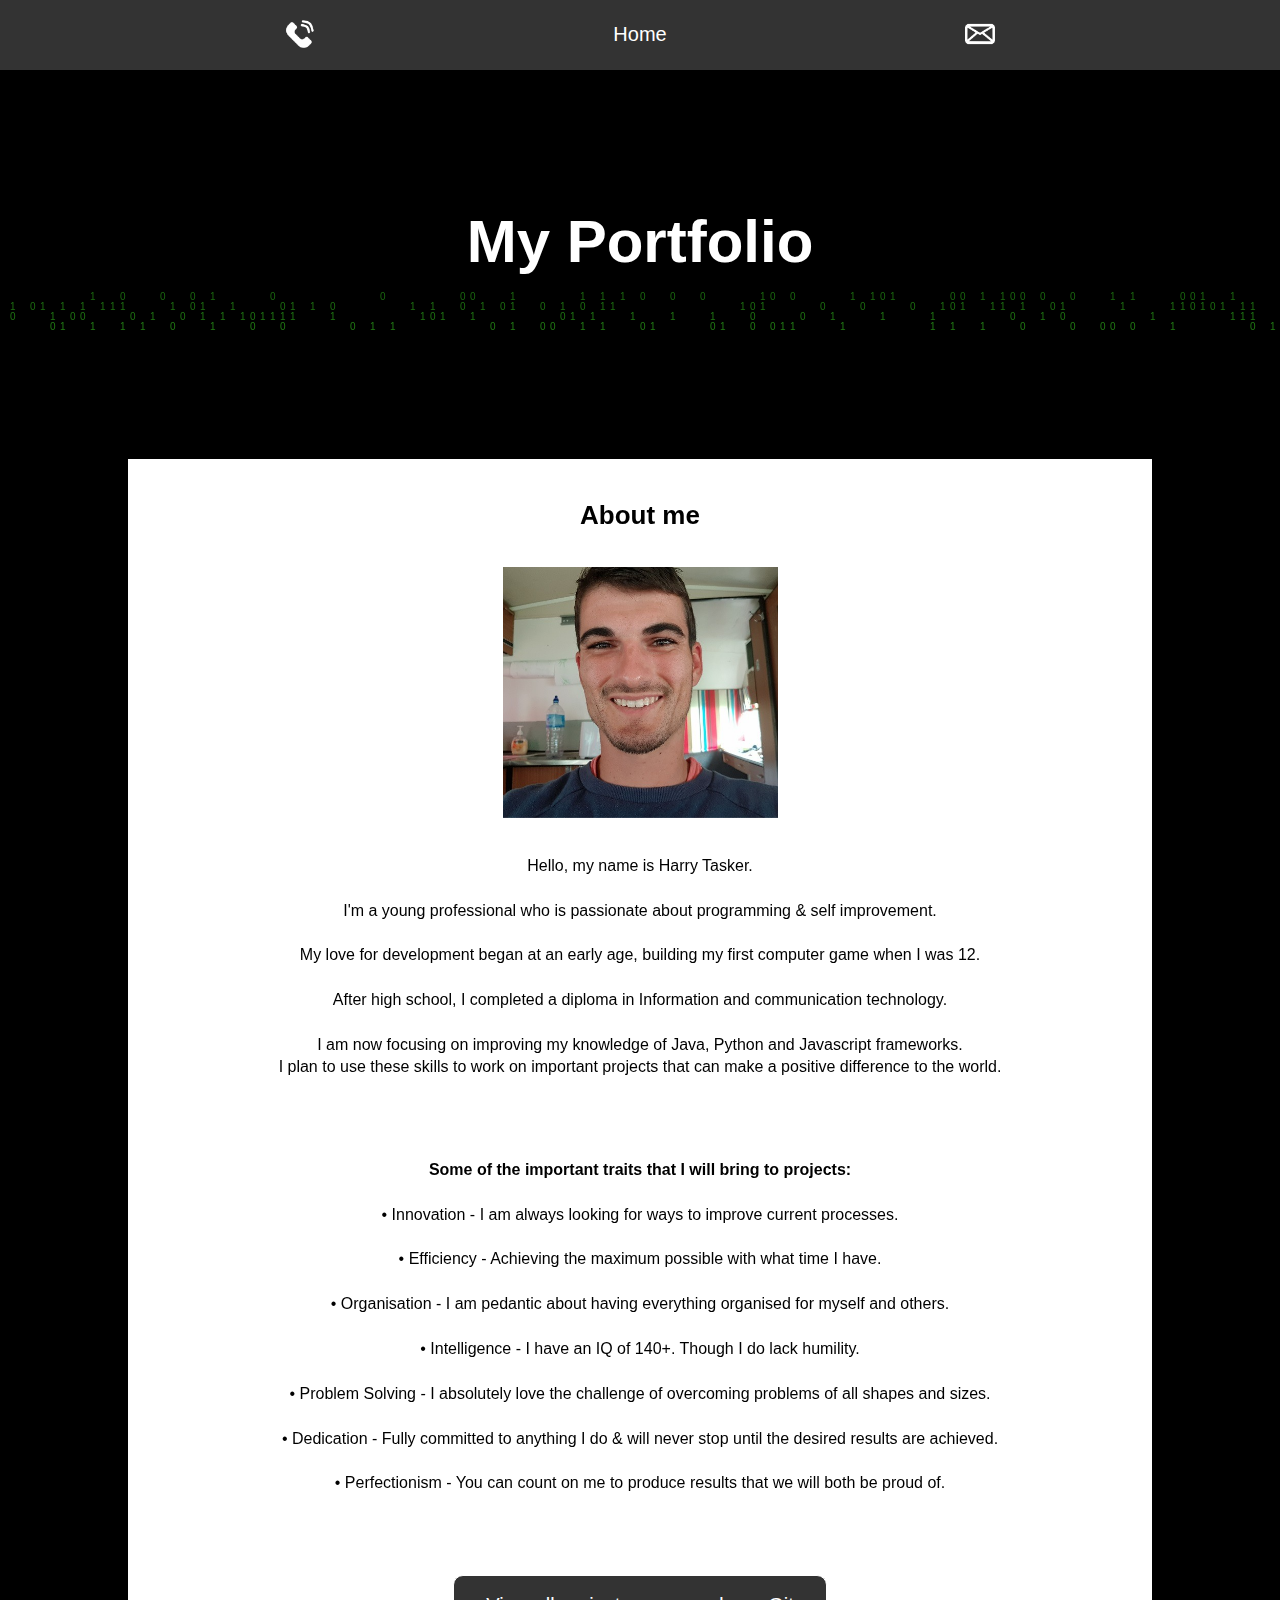
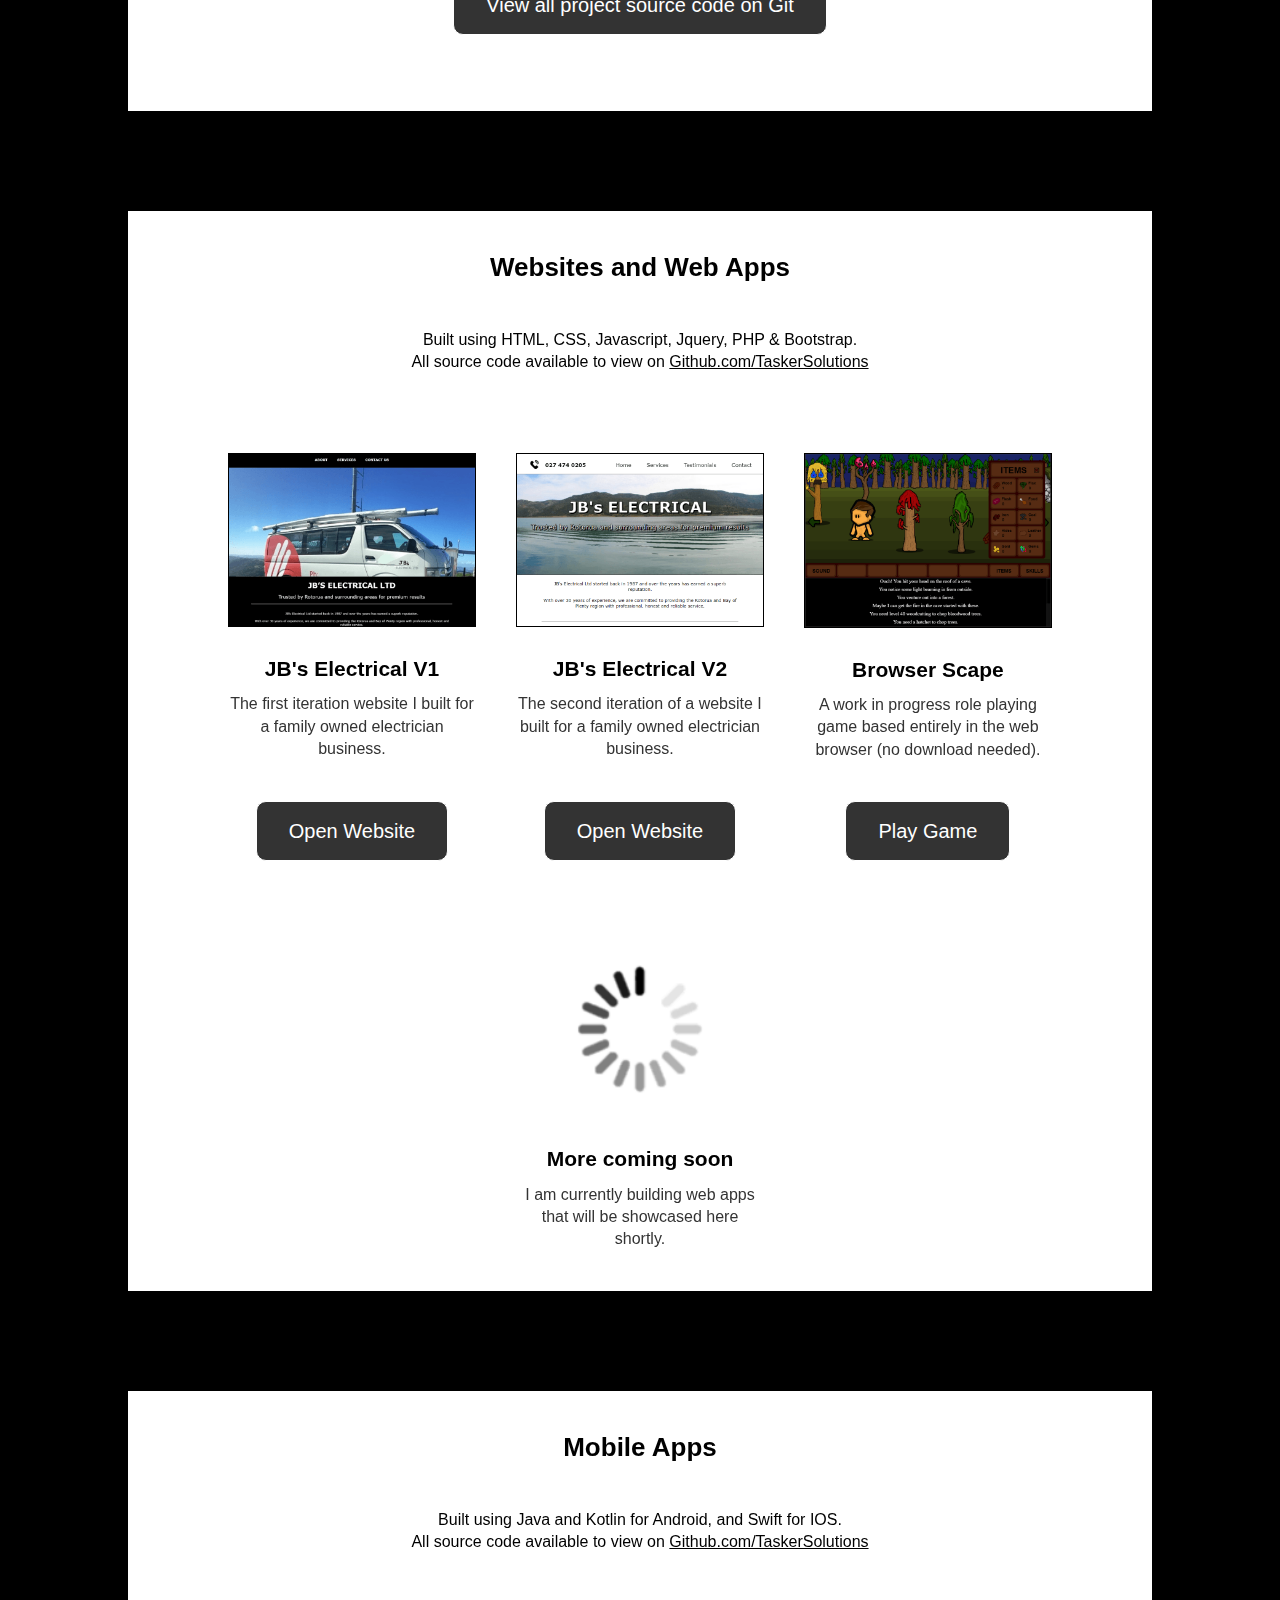
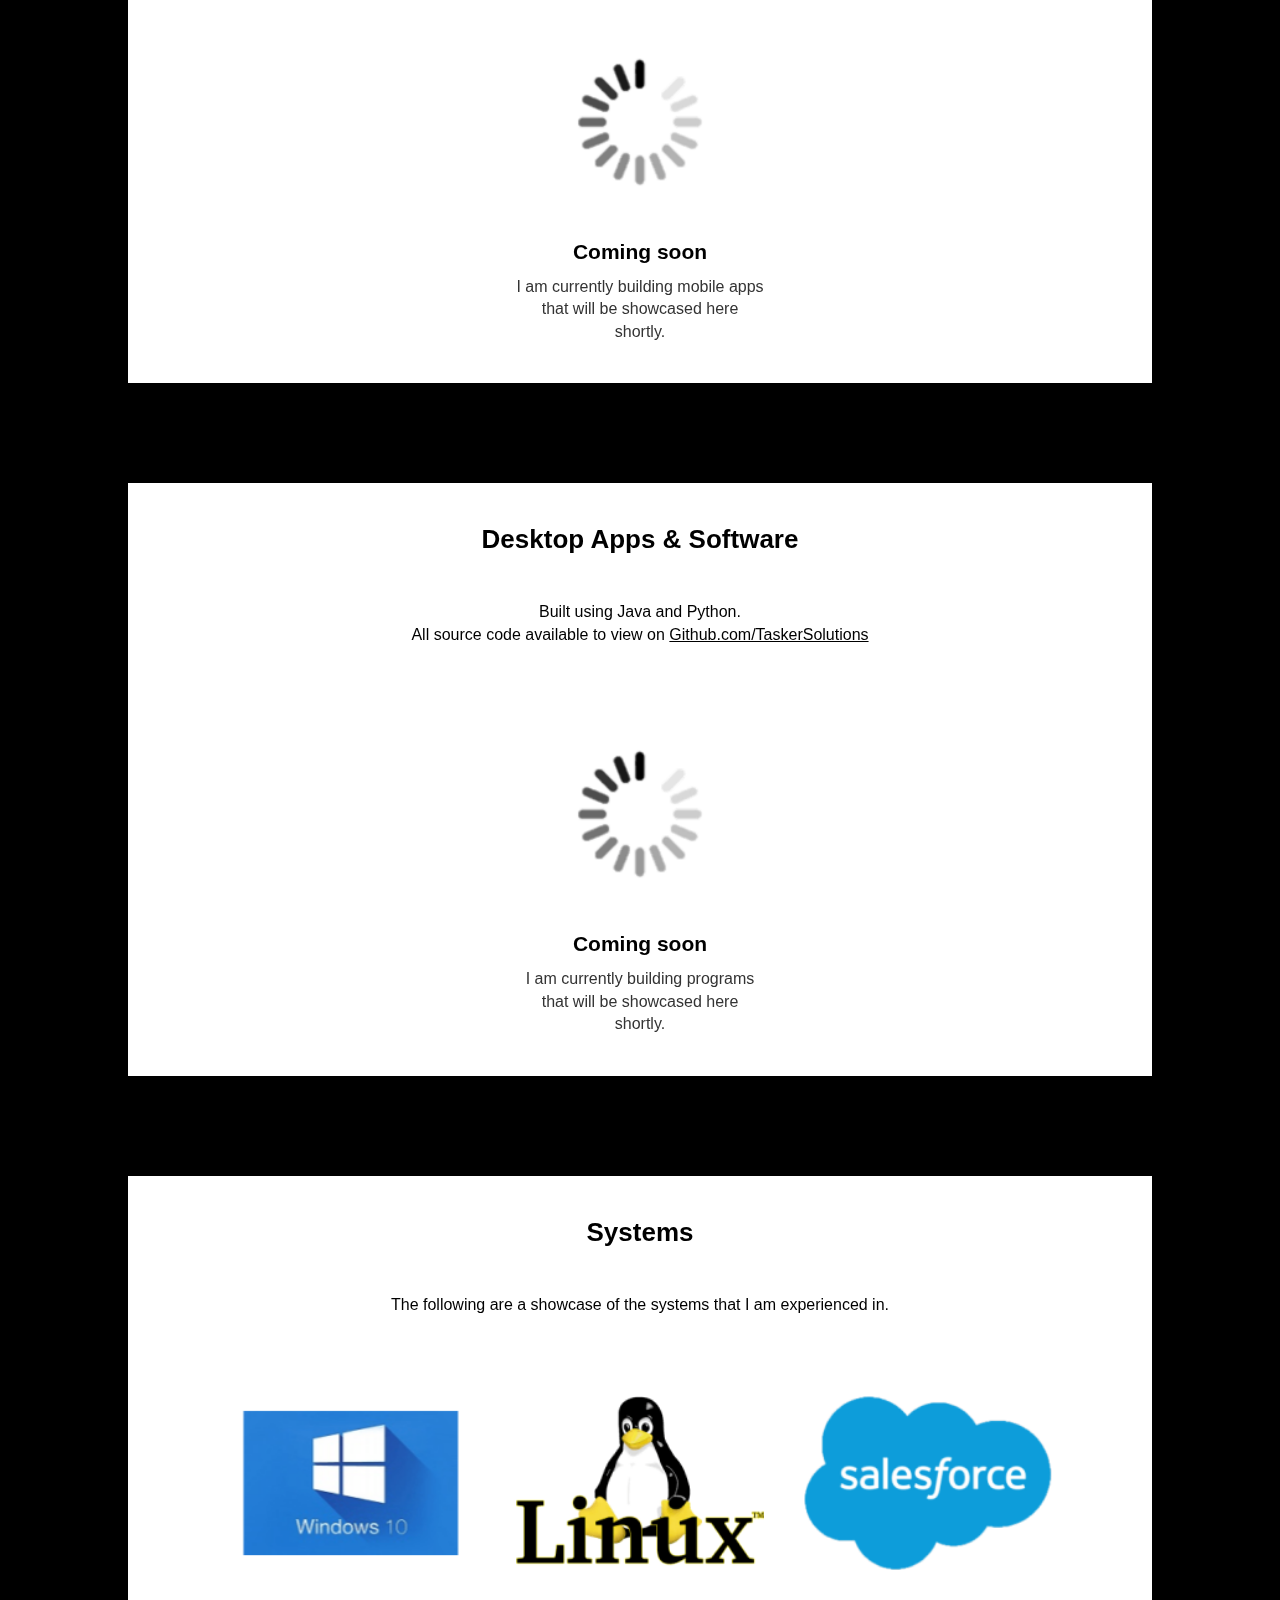
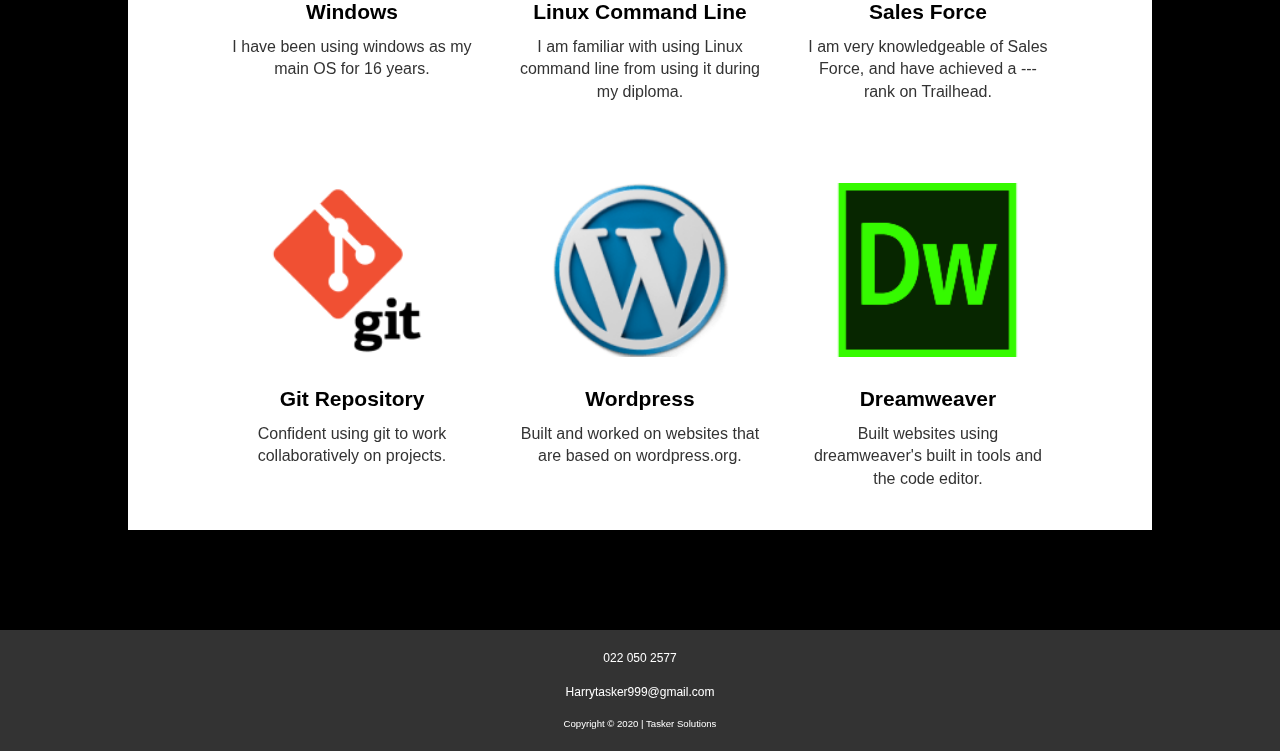
==== portfolio.html @ c7f79f0d "icon changes 2" ====
<!DOCTYPE html>
<html lang="en-US">

<head>

	<meta http-equiv="X-UA-Compatible" content="IE=edge"> <!-- Tell IE to use the most current layout engine-->
	<meta charset="UTF-8">
	<meta name="viewport" content="width=device-width, initial-scale=1.0"> <!-- Responsive site doesn't get zoomed out by mobile phone's browser.-->
	<meta name="description" content="Tasker Solutions Webite Design">
	<meta name="keywords" content="html css javascript website web design development"> <!-- for SEO -->
	<meta name="author" content="Harry Tasker">
	<!-- Following is facebook sharing crieria. Description helps click through rate and conversions -->
	<meta property="og:image" content="media/me3.jpg" /> <!-- image displayed in FB links -->
	<meta property="og:type" content="website" />
	<meta property="og:url" content="http://taskersolutions.co.nz/portfolio.html" />
	<meta property="og:description" content="Professional website development, Apps & Software for your business needs." />
	
	<title>Tasker Solutions</title>
	
	<!-- Load htmlshiv and Respond.js for old IE versions so we can use
     HTML5 elements and media queries -->
	<!--[if lt IE 9]>
	<script src="//cdnjs.cloudflare.com/ajax/libs/html5shiv/3.7.2/html5shiv.min.js"></script>
	<script src="//cdnjs.cloudflare.com/ajax/libs/respond.js/1.4.2/respond.min.js"></script>
	<![endif]-->
	
	<link rel="dns-prefetch" href="//fonts.googleapis.com"> <!-- load google fonts -->
	<link rel="shortcut icon" type="image/jpg" href="media/logo.jpg"> <!-- favicon -->
	
	<link rel="stylesheet" href="css/style.css">
	<link rel="stylesheet" href="css/headerfooter.css">
	<link rel="stylesheet" href="css/effects.css">
	<link rel="stylesheet" href="css/breakpoints.css">
	<link rel="stylesheet" href="css/mediaqueries.css">
	<link rel="stylesheet" href="css/universal.css">	
	
</head>

<body>
	
	<header class="nav-down">
		<div class="header-background">
			<a href="tel:+64220502577" class="header-contact-btn">
				<div class="header-img-container">
					<img src="media/white_call_icon.png">
				</div>
				<div class="tooltiptext">Call me</div>
			</a>
			<a href="index.html" class="header-contact-btn">
				<div class="">Home</div>
				<div class="tooltiptext">Back home</div>
			</a>
			<a href="mailto:harrytasker999@gmail.com" class="header-contact-btn">
				<div class="header-img-container">
					<img src="media/white_email_icon.png">
				</div>
				<div class="tooltiptext">Email me</div>
			</a>
		</div>
	</header>

	<main class="overflow-hidden">

		<canvas id="c"></canvas>
	
		<div class="title-block">
			<h1 class="ready reveal-in">My Portfolio</h1>		
		</div>
		
		
			<div class="content-container">

				<br>
				<div class="heading bold">About me</div>
				<div class="img-container">
					<img class="img-me" src="media/me3.jpg">
				</div>
				<p class="blurb">Hello, my name is Harry Tasker. 
					<br><br>I'm a young professional who is passionate about programming & self improvement.
					<br><br>My love for development began at an early age, building my first computer game when I was 12.
					<br><br>After high school, I completed a diploma in Information and communication technology.
					<br><br>I am now focusing on improving my knowledge of Java, Python and Javascript frameworks.
					<br>I plan to use these skills to work on important projects that can make a positive difference to the world.
				</p>
				<p class="blurb">
					<span class="bold">Some of the important traits that I will bring to projects:</span>
					<br><br> &bull;	Innovation - I am always looking for ways to improve current processes.
					<br><br> &bull;	Efficiency - Achieving the maximum possible with what time I have.
					<br><br> &bull;	Organisation - I am pedantic about having everything organised for myself and others.
					<br><br> &bull;	Intelligence - I have an IQ of 140+.  Though I do lack humility.
					<br><br> &bull;	Problem Solving - I absolutely love the challenge of overcoming problems of all shapes and sizes.
					<br><br> &bull;	Dedication - Fully committed to anything I do & will never stop until the desired results are achieved.
					<br><br> &bull;	Perfectionism - You can count on me to produce results that we will both be proud of.
				</p>

				<a href="https://github.com/TaskerSolutions" target="blank" class="button margin-20px">View all project source code on Git</a>
				<br><br><br>
			</div>

			<div class="content-container">

				<br>
				<div class="heading bold">Websites and Web Apps</div>
				<p class="blurb">
					Built using HTML, CSS, Javascript, Jquery, PHP & Bootstrap.
					<br>All source code available to view on
					<a href="http://www.github.com/TaskerSolutions" target="blank" class="link-black">Github.com/TaskerSolutions</a>
				</p>
				

				<div class="row">
					<div class="col-33 content padding-20px slide">
						<a href="jbselectrical/jb1/index.html">
							<img class="port-img solid-black-border" src="media/jb1.png">
						</a>
						<h2 class="sub-heading">JB's Electrical V1</h2>
						<p class="p-block">The first iteration website I built for a family owned electrician business.</p>
						<a href="jbselectrical/jb1/index.html" class="button margin-20px">Open Website</a>
					</div> 
					
					<div class="col-33 content padding-20px slide">
						<a href="jbselectrical/jb2/index.html">
							<img class="port-img solid-black-border" src="media/jb2.png">
						</a>
						<h2 class="sub-heading">JB's Electrical V2</h2>
						<p class="p-block">The second iteration of a website I built for a family owned electrician business.</p>
						<a href="jbselectrical/jb2/index.html" class="button margin-20px">Open Website</a>
					</div>

					<div class="col-33 content padding-20px slide">
						<a href="browserscape/index.html">
							<img class="port-img solid-black-border" src="media/game.png">
						</a>
						<h2 class="sub-heading">Browser Scape</h2>
						<p class="p-block">A work in progress role playing game based entirely in the web browser (no download needed).</p>
						<a href="jb/index.html" class="button margin-20px">Play Game</a>
					</div>
				</div>

				<div class="row">
					<div class="col-center content padding-20px slide">
						<a>
							<img class="port-img rotate-image" src="media/loading.png">
						</a>
						<h2 class="sub-heading">More coming soon</h2>
						<p class="p-block">I am currently building web apps that will be showcased here shortly.</p>
						<!--<a href="jb/index.html" class="button margin-20px">Play Game</a>-->
					</div>
				</div>
				
			</div>

			<div class="content-container">

				<br>
				<div class="heading bold">Mobile Apps</div>
				<p class="blurb">
					Built using Java and Kotlin for Android, and Swift for IOS.
					<br>All source code available to view on
					<a href="http://www.github.com/TaskerSolutions" target="blank" class="link-black">Github.com/TaskerSolutions</a>
				</p>

				<div class="row">
					<div class="col-center content padding-20px slide">
						<a>
							<img class="port-img rotate-image" src="media/loading.png">
						</a>
						<h2 class="sub-heading">Coming soon</h2>
						<p class="p-block">I am currently building mobile apps that will be showcased here shortly.</p>
						<!--<a href="jb/index.html" class="button margin-20px">Play Game</a>-->
					</div>
				</div>
			</div>

			<div class="content-container">

				<br>
				<div class="heading bold">Desktop Apps & Software</div>
				<p class="blurb">
					Built using Java and Python.
					<br>All source code available to view on
					<a href="http://www.github.com/TaskerSolutions" target="blank" class="link-black">Github.com/TaskerSolutions</a>
				</p>

				<div class="row">
					<div class="col-center content padding-20px slide">
						<a>
							<img class="port-img rotate-image" src="media/loading.png">
						</a>
						<h2 class="sub-heading">Coming soon</h2>
						<p class="p-block">I am currently building programs that will be showcased here shortly.</p>
						<!--<a href="jb/index.html" class="button margin-20px">Play Game</a>-->
					</div>
				</div>
			</div>

			<div class="content-container">
				<br>
				<div class="heading bold">Systems</div>
				<p class="blurb">
					The following are a showcase of the systems that I am experienced in.
				</p>

				<div class="row">
					<div class="col-33 content padding-20px slide">
						<a>
							<img class="port-img" src="media/windows10.png">
						</a>
						<h2 class="sub-heading">Windows</h2>
						<p class="p-block">I have been using windows as my main OS for 16 years.</p>
						<!--<a href="jb/index.html" class="button margin-20px">Play Game</a>-->
					</div>

					<div class="col-33 content padding-20px slide">
						<a>
							<img class="port-img" src="media/linux.png">
						</a>
						<h2 class="sub-heading">Linux Command Line</h2>
						<p class="p-block">I am familiar with using Linux command line from using it during my diploma.</p>
						<!--<a href="jb/index.html" class="button margin-20px">Play Game</a>-->
					</div>

					<div class="col-33 content padding-20px slide">
						<a>
							<img class="port-img" src="media/salesforce.png">
						</a>
						<h2 class="sub-heading">Sales Force</h2>
						<p class="p-block">I am very knowledgeable of Sales Force, and have achieved a --- rank on Trailhead.</p>
						<!--<a href="jb/index.html" class="button margin-20px">Play Game</a>-->
					</div>
				</div>
				<div class="row">
					<div class="col-33 content padding-20px slide">
						<a>
							<img class="port-img" src="media/git.png">
						</a>
						<h2 class="sub-heading">Git Repository</h2>
						<p class="p-block">Confident using git to work collaboratively on projects.</p>
						<!--<a href="jb/index.html" class="button margin-20px">Play Game</a>-->
					</div>

					<div class="col-33 content padding-20px slide">
						<a>
							<img class="port-img" src="media/wordpress.png">
						</a>
						<h2 class="sub-heading">Wordpress</h2>
						<p class="p-block">Built and worked on websites that are based on wordpress.org.</p>
						<!--<a href="jb/index.html" class="button margin-20px">Play Game</a>-->
					</div>

					<div class="col-33 content padding-20px slide">
						<a>
							<img class="port-img" src="media/dreamweaver.png">
						</a>
						<h2 class="sub-heading">Dreamweaver</h2>
						<p class="p-block">Built websites using dreamweaver's built in tools and the code editor.</p>
						<!--<a href="jb/index.html" class="button margin-20px">Play Game</a>-->
					</div>
				</div>
			</div>
		
	</main>
	
	<footer>
		<a href="tel:0220502577">022 050 2577</a>
		<br><br>
		<a href="mailto:harrytasker999@gmail.com">Harrytasker999@gmail.com</a>
		<br><br>
		<div class="copyright">Copyright &copy; 2020 | Tasker Solutions</div>
	</footer>
		

	<script src="https://ajax.googleapis.com/ajax/libs/jquery/3.4.1/jquery.min.js"></script>
	<script src="script/script.js"></script>	
	<script src="script/matrix.js"></script>
	<script src="script/header.js"></script>
	<script src="script/scroll.js"></script>
	
</body>

</html>
---- css/style.css ----
* {	margin: 0px; padding: 0px; box-sizing: border-box;} /* so all browsers display same */
html {height: 100%;}
canvas {display: block;	position: fixed; z-index: -5;}
p {font-size: 0.7em;}

body {
	background-color: black; /* Used if the background is unavailable */
	padding-top: 70px;
	height: 100%;
	overflow-y: scroll;
	overflow-x: hidden;
	font-family: Poppins, sans-serif;
	text-align: center;
	font-size: 20px;
	line-height: 1.4;
}

main {
	overflow: hidden;
	position: relative;
	display: block;
	color: #000000;
	min-height: 100%;
}

.title-block {
	position: relative;
	width: 80%;
	color: white;
	margin: auto;
	padding-top: 100px;
	padding-bottom: 100px;
}
.title-block h1 {
	padding: 30px 0px;
	font-size: 2.5em;
}
.title-block h2 {
	padding-bottom: 30px;
	font-size: 1.2em;
}

.content-container {
	width: 85%;
	max-width: 1200px;
	margin: auto;
	background-color: #FFFFFF;
	margin-bottom: 100px;
}

.heading {
	padding: 10px;
	font-size: 1.1em;
	min-height: 70px;
	color: black;
}

.row {
	margin-top: 20px;
}

.sub-heading {
	margin-top: 20px;
	font-size: 0.9em;
}

.img-container {
	max-width: 500px;
	margin: auto;
}

.blurb {
	padding: 20px;
	margin-bottom: 40px;
}


.img-block {
	max-width: 55%;
	margin: 10px;
	transition: transform .2s;
}

.p-block {
	margin-top: 10px;
	margin-bottom: 20px;
	color: #333333;
}

.img-me {
	max-width: 55%;
	margin: 10px;
	transition: transform .2s;
}

.button {
	background-color: #000000;
 	border: solid 1px;
  	color: white;
 	padding: 15px 32px;
 	text-align: center;
  	text-decoration: none;
 	display: inline-block;
	border-radius: 10px;
	font-size: 0.8em;
	opacity: 0.8;
	transition: 0.3s;
}

.content {
	padding: 40px 30px 00px 30px;
}

.port-img {
    padding: 0px;
    transition: transform .2s; /* Animation */
    margin: 0 auto;
}

a {
	color: white;
	text-decoration: none;
}

.link-black {
	color: black;
	text-decoration: underline;
}
---- css/headerfooter.css ----
header {
	width: 100vw;
	z-index: 10;
	position: fixed;
	top: 0;
	transition: top 0.2s ease-in-out;
}

.nav-up {
	top: -60px;
}

.header-background {
	width: 100%;
	background-color: #333333;
	display: flex;
	justify-content: space-evenly;
}

.header-contact-btn {
    min-width: 80px;
	min-height: 70px;
	display: inline-block;
	position: relative;
	padding-top: 20px;
	transition: 0.3s;
}

.header-img-container {
	width: 30px;
	margin: auto;
}

/* Tooltip text */
.header-contact-btn .tooltiptext {
	visibility: hidden;
	background-color: #524c4c;
	color: #fff;
	text-align: center;
	font-size: 0.8em;
	padding: 5px;
	border-radius: 6px;
	position: absolute;
	z-index: 10;

	min-width: 80px;
	top: 80%;
	left: 50%;
	margin-left: -40px; /* Use half of the width, to center the tooltip */

	opacity: 0;
	transition: opacity 1s;
  }
  
  /* Show the tooltip text when you mouse over the tooltip container */
  .header-contact-btn:hover .tooltiptext {
	visibility: visible;
	opacity: 1;
  }

  .header-contact-btn .tooltiptext::after {
	content: " ";
	position: absolute;
	bottom: 100%;  /* At the top of the tooltip */
	left: 50%;
	margin-left: -5px;
	border-width: 5px;
	border-style: solid;
	border-color: transparent transparent #524c4c transparent;
  }
  






footer {
	width: 100vw;
    justify-content: space-around;
	background-color: #333333;
	z-index: 10;
	position: relative;
    font-size: 0.6em;
    color: white;
    padding:20px;
    overflow: hidden;
}

.copyright {
    font-size: 0.8em;
}
---- css/effects.css ----
.ready {
  opacity:0;
  transform: translateY(50px);
}

.active {
  opacity:1;
  transform: translateY(0px);
}

.reveal-in {
  -webkit-transition: all 600ms ease-in-out;
  -moz-transition: all 600ms ease-in-out;
  -ms-transition: all 600ms ease-in-out;
  -o-transition: all 600ms ease-in-out;
  transition: all 600ms ease-in-out;
}

.port-img:hover {
  transform: scale(1.2);
  z-index: 15;
}

.img-block:hover {
  transform: scale(1.3);
  z-index: 15;
}

.img-me:hover {
  transform: scale(1.1);
  z-index: 15;
}

.button:hover {
  opacity: 1;
  transform: scale(1.2);
}

.header-contact-btn:hover {
  opacity: 1;
  transform: scale(1.3);
}



.come-in {
  transform: translateY(100px);
  animation: come-in 2s ease forwards;
}

.come-in:nth-child(3n - 2) {
  animation-duration: 1s;
}

.come-in:nth-child(3n - 1) {
  animation-duration: 1.5s;
}

.already-visible {
  transform: translateY(0);
  animation: none;
}

@keyframes come-in {
  to {transform: translateY(0);}
}

/* image rotation */

.rotate-image {
  animation: rotation 5s linear infinite;
}

@keyframes rotation {
  from {
    transform: rotate(0deg);
  }
  to {
    transform: rotate(359deg);
  }
}
---- css/breakpoints.css ----
.row::after {/*following is creating breakpoint for displaying on desktop*/
  content: "";
  clear: both;
  display: table;
}

[class*="col-"] { /* For mobile phones: */
  width: 100%;
  margin: auto;
}
---- css/mediaqueries.css ----
/* original values are designed for small mobile phones */

/* --------------- 480px (bigger than portrait phone) --------------- */
@media only screen and (min-width: 480px) and (orientation: portrait) {
}

/* --------------- 820px (bigger than landscape phone) --------------- */
@media only screen and (min-width: 820px) and (orientation: landscape) {
}

/* --------------- 768px (Tablets) --------------- */
@media only screen and (min-width: 768px) {
	.content-container {
		width: 80%;
		padding: 0px 80px 0px 80px;
	}

	.title-block h1 {font-size: 2.8em;} /* original 2.5em */
	.title-block h2 {font-size: 1.4em;} /* original 1.2em */
	.heading {font-size: 1.2em;} /* original 1.1em */
	.sub-heading {font-size: 1em;} /* original 0.9em */
	p {font-size: 0.8em;} /* original 0.7em */
}




/* --------------- 992px (laptops) --------------- */
@media only screen and (min-width: 992px) {
    .col-33 {width: 33.33%;	float: left;}
	.col-66 {width: 66.66%;	float: left;}
	.col-center {width: 33.33%; float: center;}
	.img-block {max-width: 90%;}

	.title-block h1 {font-size: 3em;} /* original 2.5em */
	.title-block h2 {font-size: 1.5em;} /* original 1.2em */
	.heading {font-size: 1.3em;} /* original 1.1em */
	.sub-heading {font-size: 1.05em;} /* original 0.9em */
	p {font-size: 0.8em;} /* original 0.7em */
	.button {font-size: 1em;} /* original 0.8em */

	.img-block {padding: 0px 30px;}
}

@media only screen and (min-width: 992px)  and (orientation: landscape) {
	.fixedbg {height: 70vh;}
	.content-container {margin-top: 5vh;}
}

@media only screen and (min-width: 992px)  and (orientation: portrait) {
	.fixedbg {height: 50vh;}
	.content-container {margin-top: 0vh;}
}





/* --------------- 1312px (large desktops) --------------- */
@media only screen and (min-width: 1312px) {
	.title-block h1 {font-size: 3.2em;} /* original 2.5em */
	.title-block h2 {font-size: 1.6em;} /* original 1.2em */
	.heading {font-size: 1.4em;} /* original 1.1em */
	.sub-heading {font-size: 1.1em;} /* original 0.9em */
	p {font-size: 0.9em;} /* original 0.7em */
}

@media only screen and (min-width: 1312px) and (orientation: landscape) {
	.fixedbg {height: 75vh;}
	.content-container {margin-top: 5vh;}
}

@media only screen and (min-width: 1312px) and (orientation: portrait) {
	.fixedbg {height: 50vh;}
	.content-container {margin-top: 0vh;}
}
---- css/universal.css ----
* {
    margin: 0px;
    padding: 0px;/* so all browsers display same */
    box-sizing: border-box;
} 

html {height: 100%;}

.overflow-hidden {overflow: hidden;}

.inline-block {display: inline-block;}

img {
    width: 100%;
    height: auto;
}

/* border */
.solid-black-border {
	border-style: solid;
	border-color: black;
	border-width: 1px;
}
.dotted-grey-bottom-border {
	border-style: dotted;
	border-color: grey;
	border-width: 0px 0px 1px 0px;
}

/* Background color */
.background-white {background-color: white;}
.background-black {background-color: black;}
.background-blue {background-color: blue;}
.background-grey {background-color: grey;}
.background-dark-grey {background-color:#333333;}
.background-darker-grey {background-color: #222020;}

/* Float */
.float-left {float: left;}
.float-right {float: right;}

/* Width */
.width-100px {width: 100px;}
.width-200px {width: 200px;}
.width-300px {width: 300px;}
.width-400px {width: 400px;}
.width-500px {width: 500px;}
.width-600px {width: 600px;}
.width-700px {width: 700px;}
.width-800px {width: 800px;}
.width-900px {width: 900px;}
.width-1000px {width: 1000px;}

/* Width divisions */
.width-quarter {width: 25%;}
.width-third {width: 33%;}
.width-half {width: 50%;}
.width-two-thirds {width: 66%;}
.width-three-quarters {width: 75%;}
.width-full {width: 100%;}

/* Max Width */
.max-width-100px {max-width: 100px;}
.max-width-200px {max-width: 200px;}
.max-width-300px {max-width: 300px;}
.max-width-400px {max-width: 400px;}
.max-width-500px {max-width: 500px;}
.max-width-600px {max-width: 600px;}
.max-width-700px {max-width: 700px;}
.max-width-800px {max-width: 800px;}
.max-width-900px {max-width: 900px;}
.max-width-1000px {max-width: 1000px;}

/* Flex Box */
.flex-container-start {
    display: flex;
    flex-wrap: wrap;
    flex-direction: row; /*  */
    justify-content: start; /* horizontal positioning of content */
    align-items: center; /* vertical positioning of content */
}

.flex-container-center {
    display: flex;
    flex-wrap: wrap;
    flex-direction: row; /*  */
    justify-content: center; /* horizontal positioning of content */
    align-items: center; /* vertical positioning of content */
}

/* Font Weight */
.bold {font-weight: bold;}

/* Font Size */
.font-size-1px {font-size: 1px;}
.font-size-2px {font-size: 2px;}
.font-size-3px {font-size: 3px;}
.font-size-4px {font-size: 4px;}
.font-size-5px {font-size: 5px;}
.font-size-6px {font-size: 6px;}
.font-size-7px {font-size: 7px;}
.font-size-8px {font-size: 8px;}
.font-size-9px {font-size: 9px;}
.font-size-10px {font-size: 10px;}
.font-size-11px {font-size: 11px;}
.font-size-12px {font-size: 12px;}
.font-size-13px {font-size: 13px;}
.font-size-14px {font-size: 14px;}
.font-size-15px {font-size: 15px;}
.font-size-16px {font-size: 16px;}
.font-size-17px {font-size: 17px;}
.font-size-18px {font-size: 18px;}
.font-size-19px {font-size: 19px;}
.font-size-20px {font-size: 20px;}
.font-size-21px {font-size: 21px;}
.font-size-22px {font-size: 22px;}
.font-size-23px {font-size: 23px;}
.font-size-24px {font-size: 24px;}
.font-size-25px {font-size: 25px;}
.font-size-26px {font-size: 26px;}
.font-size-27px {font-size: 27px;}
.font-size-28px {font-size: 28px;}
.font-size-29px {font-size: 29px;}
.font-size-30px {font-size: 30px;}
.font-size-31px {font-size: 31px;}
.font-size-32px {font-size: 32px;}
.font-size-33px {font-size: 33px;}
.font-size-34px {font-size: 34px;}
.font-size-35px {font-size: 35px;}
.font-size-36px {font-size: 36px;}
.font-size-37px {font-size: 37px;}
.font-size-38px {font-size: 38px;}
.font-size-39px {font-size: 39px;}
.font-size-40px {font-size: 40px;}
.font-size-41px {font-size: 41px;}
.font-size-42px {font-size: 42px;}
.font-size-43px {font-size: 43px;}
.font-size-44px {font-size: 44px;}
.font-size-45px {font-size: 45px;}
.font-size-46px {font-size: 46px;}
.font-size-47px {font-size: 47px;}
.font-size-48px {font-size: 48px;}
.font-size-49px {font-size: 49px;}
.font-size-50px {font-size: 50px;}



/* Padding */
.padding-5px {padding: 5px;}
.padding-10px {padding: 10px;}
.padding-20px {padding: 20px;}
.padding-30px {padding: 30px;}
.padding-40px {padding: 40px;}
.padding-50px {padding: 50px;}
.padding-60px {padding: 60px;}
.padding-70px {padding: 70px;}
.padding-80px {padding: 80px;}
.padding-90px {padding: 90px;}
.padding-100px {padding: 100px;}
.padding-110px {padding: 110px;}
.padding-120px {padding: 120px;}
.padding-130px {padding: 130px;}
.padding-140px {padding: 140px;}
.padding-150px {padding: 150px;}
.padding-160px {padding: 160px;}
.padding-170px {padding: 170px;}
.padding-180px {padding: 180px;}
.padding-190px {padding: 190px;}
.padding-200px {padding: 100px;}
.padding-210px {padding: 210px;}
.padding-220px {padding: 220px;}
.padding-230px {padding: 230px;}
.padding-240px {padding: 240px;}
.padding-250px {padding: 250px;}
.padding-260px {padding: 260px;}
.padding-270px {padding: 270px;}
.padding-280px {padding: 280px;}
.padding-290px {padding: 290px;}
.padding-300px {padding: 300px;}

.padding-left-5px {padding-left: 5px;}
.padding-left-10px {padding-left: 10px;}
.padding-left-20px {padding-left: 20px;}
.padding-left-30px {padding-left: 30px;}
.padding-left-40px {padding-left: 40px;}
.padding-left-50px {padding-left: 50px;}
.padding-left-60px {padding-left: 60px;}
.padding-left-70px {padding-left: 70px;}
.padding-left-80px {padding-left: 80px;}
.padding-left-90px {padding-left: 90px;}
.padding-left-100px {padding-left: 100px;}
.padding-left-110px {padding-left: 110px;}
.padding-left-120px {padding-left: 120px;}
.padding-left-130px {padding-left: 130px;}
.padding-left-140px {padding-left: 140px;}
.padding-left-150px {padding-left: 150px;}
.padding-left-160px {padding-left: 160px;}
.padding-left-170px {padding-left: 170px;}
.padding-left-180px {padding-left: 180px;}
.padding-left-190px {padding-left: 190px;}
.padding-left-200px {padding-left: 100px;}
.padding-left-210px {padding-left: 210px;}
.padding-left-220px {padding-left: 220px;}
.padding-left-230px {padding-left: 230px;}
.padding-left-240px {padding-left: 240px;}
.padding-left-250px {padding-left: 250px;}
.padding-left-260px {padding-left: 260px;}
.padding-left-270px {padding-left: 270px;}
.padding-left-280px {padding-left: 280px;}
.padding-left-290px {padding-left: 290px;}
.padding-left-300px {padding-left: 300px;}

.padding-right-5px {padding-right: 5px;}
.padding-right-10px {padding-right: 10px;}
.padding-right-20px {padding-right: 20px;}
.padding-right-30px {padding-right: 30px;}
.padding-right-40px {padding-right: 40px;}
.padding-right-50px {padding-right: 50px;}
.padding-right-60px {padding-right: 60px;}
.padding-right-70px {padding-right: 70px;}
.padding-right-80px {padding-right: 80px;}
.padding-right-90px {padding-right: 90px;}
.padding-right-100px {padding-right: 100px;}
.padding-right-110px {padding-right: 110px;}
.padding-right-120px {padding-right: 120px;}
.padding-right-130px {padding-right: 130px;}
.padding-right-140px {padding-right: 140px;}
.padding-right-150px {padding-right: 150px;}
.padding-right-160px {padding-right: 160px;}
.padding-right-170px {padding-right: 170px;}
.padding-right-180px {padding-right: 180px;}
.padding-right-190px {padding-right: 190px;}
.padding-right-200px {padding-right: 100px;}
.padding-right-210px {padding-right: 210px;}
.padding-right-220px {padding-right: 220px;}
.padding-right-230px {padding-right: 230px;}
.padding-right-240px {padding-right: 240px;}
.padding-right-250px {padding-right: 250px;}
.padding-right-260px {padding-right: 260px;}
.padding-right-270px {padding-right: 270px;}
.padding-right-280px {padding-right: 280px;}
.padding-right-290px {padding-right: 290px;}
.padding-right-300px {padding-right: 300px;}

.padding-top-5px {padding-top: 5px;}
.padding-top-10px {padding-top: 10px;}
.padding-top-20px {padding-top: 20px;}
.padding-top-30px {padding-top: 30px;}
.padding-top-40px {padding-top: 40px;}
.padding-top-50px {padding-top: 50px;}
.padding-top-60px {padding-top: 60px;}
.padding-top-70px {padding-top: 70px;}
.padding-top-80px {padding-top: 80px;}
.padding-top-90px {padding-top: 90px;}
.padding-top-100px {padding-top: 100px;}
.padding-top-110px {padding-top: 110px;}
.padding-top-120px {padding-top: 120px;}
.padding-top-130px {padding-top: 130px;}
.padding-top-140px {padding-top: 140px;}
.padding-top-150px {padding-top: 150px;}
.padding-top-160px {padding-top: 160px;}
.padding-top-170px {padding-top: 170px;}
.padding-top-180px {padding-top: 180px;}
.padding-top-190px {padding-top: 190px;}
.padding-top-200px {padding-top: 100px;}
.padding-top-210px {padding-top: 210px;}
.padding-top-220px {padding-top: 220px;}
.padding-top-230px {padding-top: 230px;}
.padding-top-240px {padding-top: 240px;}
.padding-top-250px {padding-top: 250px;}
.padding-top-260px {padding-top: 260px;}
.padding-top-270px {padding-top: 270px;}
.padding-top-280px {padding-top: 280px;}
.padding-top-290px {padding-top: 290px;}
.padding-top-300px {padding-top: 300px;}

.padding-bottom-5px {padding-bottom: 5px;}
.padding-bottom-10px {padding-bottom: 10px;}
.padding-bottom-20px {padding-bottom: 20px;}
.padding-bottom-30px {padding-bottom: 30px;}
.padding-bottom-40px {padding-bottom: 40px;}
.padding-bottom-50px {padding-bottom: 50px;}
.padding-bottom-60px {padding-bottom: 60px;}
.padding-bottom-70px {padding-bottom: 70px;}
.padding-bottom-80px {padding-bottom: 80px;}
.padding-bottom-90px {padding-bottom: 90px;}
.padding-bottom-100px {padding-bottom: 100px;}
.padding-bottom-110px {padding-bottom: 110px;}
.padding-bottom-120px {padding-bottom: 120px;}
.padding-bottom-130px {padding-bottom: 130px;}
.padding-bottom-140px {padding-bottom: 140px;}
.padding-bottom-150px {padding-bottom: 150px;}
.padding-bottom-160px {padding-bottom: 160px;}
.padding-bottom-170px {padding-bottom: 170px;}
.padding-bottom-180px {padding-bottom: 180px;}
.padding-bottom-190px {padding-bottom: 190px;}
.padding-bottom-200px {padding-bottom: 100px;}
.padding-bottom-210px {padding-bottom: 210px;}
.padding-bottom-220px {padding-bottom: 220px;}
.padding-bottom-230px {padding-bottom: 230px;}
.padding-bottom-240px {padding-bottom: 240px;}
.padding-bottom-250px {padding-bottom: 250px;}
.padding-bottom-260px {padding-bottom: 260px;}
.padding-bottom-270px {padding-bottom: 270px;}
.padding-bottom-280px {padding-bottom: 280px;}
.padding-bottom-290px {padding-bottom: 290px;}
.padding-bottom-300px {padding-bottom: 300px;}


/* Margins */

.margin-auto {margin: auto;}

.margin-5px {margin: 5px;}
.margin-10px {margin: 10px;}
.margin-20px {margin: 20px;}
.margin-30px {margin: 30px;}
.margin-40px {margin: 40px;}
.margin-50px {margin: 50px;}
.margin-60px {margin: 60px;}
.margin-70px {margin: 70px;}
.margin-80px {margin: 80px;}
.margin-90px {margin: 90px;}
.margin-100px {margin: 100px;}
.margin-110px {margin: 110px;}
.margin-120px {margin: 120px;}
.margin-130px {margin: 130px;}
.margin-140px {margin: 140px;}
.margin-150px {margin: 150px;}
.margin-160px {margin: 160px;}
.margin-170px {margin: 170px;}
.margin-180px {margin: 180px;}
.margin-190px {margin: 190px;}
.margin-200px {margin: 100px;}
.margin-210px {margin: 210px;}
.margin-220px {margin: 220px;}
.margin-230px {margin: 230px;}
.margin-240px {margin: 240px;}
.margin-250px {margin: 250px;}
.margin-260px {margin: 260px;}
.margin-270px {margin: 270px;}
.margin-280px {margin: 280px;}
.margin-290px {margin: 290px;}
.margin-300px {margin: 300px;}

.margin-left-5px {margin-left: 5px;}
.margin-left-10px {margin-left: 10px;}
.margin-left-20px {margin-left: 20px;}
.margin-left-30px {margin-left: 30px;}
.margin-left-40px {margin-left: 40px;}
.margin-left-50px {margin-left: 50px;}
.margin-left-60px {margin-left: 60px;}
.margin-left-70px {margin-left: 70px;}
.margin-left-80px {margin-left: 80px;}
.margin-left-90px {margin-left: 90px;}
.margin-left-100px {margin-left: 100px;}
.margin-left-110px {margin-left: 110px;}
.margin-left-120px {margin-left: 120px;}
.margin-left-130px {margin-left: 130px;}
.margin-left-140px {margin-left: 140px;}
.margin-left-150px {margin-left: 150px;}
.margin-left-160px {margin-left: 160px;}
.margin-left-170px {margin-left: 170px;}
.margin-left-180px {margin-left: 180px;}
.margin-left-190px {margin-left: 190px;}
.margin-left-200px {margin-left: 100px;}
.margin-left-210px {margin-left: 210px;}
.margin-left-220px {margin-left: 220px;}
.margin-left-230px {margin-left: 230px;}
.margin-left-240px {margin-left: 240px;}
.margin-left-250px {margin-left: 250px;}
.margin-left-260px {margin-left: 260px;}
.margin-left-270px {margin-left: 270px;}
.margin-left-280px {margin-left: 280px;}
.margin-left-290px {margin-left: 290px;}
.margin-left-300px {margin-left: 300px;}

.margin-right-5px {margin-right: 5px;}
.margin-right-10px {margin-right: 10px;}
.margin-right-20px {margin-right: 20px;}
.margin-right-30px {margin-right: 30px;}
.margin-right-40px {margin-right: 40px;}
.margin-right-50px {margin-right: 50px;}
.margin-right-60px {margin-right: 60px;}
.margin-right-70px {margin-right: 70px;}
.margin-right-80px {margin-right: 80px;}
.margin-right-90px {margin-right: 90px;}
.margin-right-100px {margin-right: 100px;}
.margin-right-110px {margin-right: 110px;}
.margin-right-120px {margin-right: 120px;}
.margin-right-130px {margin-right: 130px;}
.margin-right-140px {margin-right: 140px;}
.margin-right-150px {margin-right: 150px;}
.margin-right-160px {margin-right: 160px;}
.margin-right-170px {margin-right: 170px;}
.margin-right-180px {margin-right: 180px;}
.margin-right-190px {margin-right: 190px;}
.margin-right-200px {margin-right: 100px;}
.margin-right-210px {margin-right: 210px;}
.margin-right-220px {margin-right: 220px;}
.margin-right-230px {margin-right: 230px;}
.margin-right-240px {margin-right: 240px;}
.margin-right-250px {margin-right: 250px;}
.margin-right-260px {margin-right: 260px;}
.margin-right-270px {margin-right: 270px;}
.margin-right-280px {margin-right: 280px;}
.margin-right-290px {margin-right: 290px;}
.margin-right-300px {margin-right: 300px;}

.margin-top-5px {margin-top: 5px;}
.margin-top-10px {margin-top: 10px;}
.margin-top-20px {margin-top: 20px;}
.margin-top-30px {margin-top: 30px;}
.margin-top-40px {margin-top: 40px;}
.margin-top-50px {margin-top: 50px;}
.margin-top-60px {margin-top: 60px;}
.margin-top-70px {margin-top: 70px;}
.margin-top-80px {margin-top: 80px;}
.margin-top-90px {margin-top: 90px;}
.margin-top-100px {margin-top: 100px;}
.margin-top-110px {margin-top: 110px;}
.margin-top-120px {margin-top: 120px;}
.margin-top-130px {margin-top: 130px;}
.margin-top-140px {margin-top: 140px;}
.margin-top-150px {margin-top: 150px;}
.margin-top-160px {margin-top: 160px;}
.margin-top-170px {margin-top: 170px;}
.margin-top-180px {margin-top: 180px;}
.margin-top-190px {margin-top: 190px;}
.margin-top-200px {margin-top: 100px;}
.margin-top-210px {margin-top: 210px;}
.margin-top-220px {margin-top: 220px;}
.margin-top-230px {margin-top: 230px;}
.margin-top-240px {margin-top: 240px;}
.margin-top-250px {margin-top: 250px;}
.margin-top-260px {margin-top: 260px;}
.margin-top-270px {margin-top: 270px;}
.margin-top-280px {margin-top: 280px;}
.margin-top-290px {margin-top: 290px;}
.margin-top-300px {margin-top: 300px;}

.margin-bottom-5px {margin-bottom: 5px;}
.margin-bottom-10px {margin-bottom: 10px;}
.margin-bottom-20px {margin-bottom: 20px;}
.margin-bottom-30px {margin-bottom: 30px;}
.margin-bottom-40px {margin-bottom: 40px;}
.margin-bottom-50px {margin-bottom: 50px;}
.margin-bottom-60px {margin-bottom: 60px;}
.margin-bottom-70px {margin-bottom: 70px;}
.margin-bottom-80px {margin-bottom: 80px;}
.margin-bottom-90px {margin-bottom: 90px;}
.margin-bottom-100px {margin-bottom: 100px;}
.margin-bottom-110px {margin-bottom: 110px;}
.margin-bottom-120px {margin-bottom: 120px;}
.margin-bottom-130px {margin-bottom: 130px;}
.margin-bottom-140px {margin-bottom: 140px;}
.margin-bottom-150px {margin-bottom: 150px;}
.margin-bottom-160px {margin-bottom: 160px;}
.margin-bottom-170px {margin-bottom: 170px;}
.margin-bottom-180px {margin-bottom: 180px;}
.margin-bottom-190px {margin-bottom: 190px;}
.margin-bottom-200px {margin-bottom: 100px;}
.margin-bottom-210px {margin-bottom: 210px;}
.margin-bottom-220px {margin-bottom: 220px;}
.margin-bottom-230px {margin-bottom: 230px;}
.margin-bottom-240px {margin-bottom: 240px;}
.margin-bottom-250px {margin-bottom: 250px;}
.margin-bottom-260px {margin-bottom: 260px;}
.margin-bottom-270px {margin-bottom: 270px;}
.margin-bottom-280px {margin-bottom: 280px;}
.margin-bottom-290px {margin-bottom: 290px;}
.margin-bottom-300px {margin-bottom: 300px;}

/* Background Colours */
.background-white {background-color: #ffffff;}
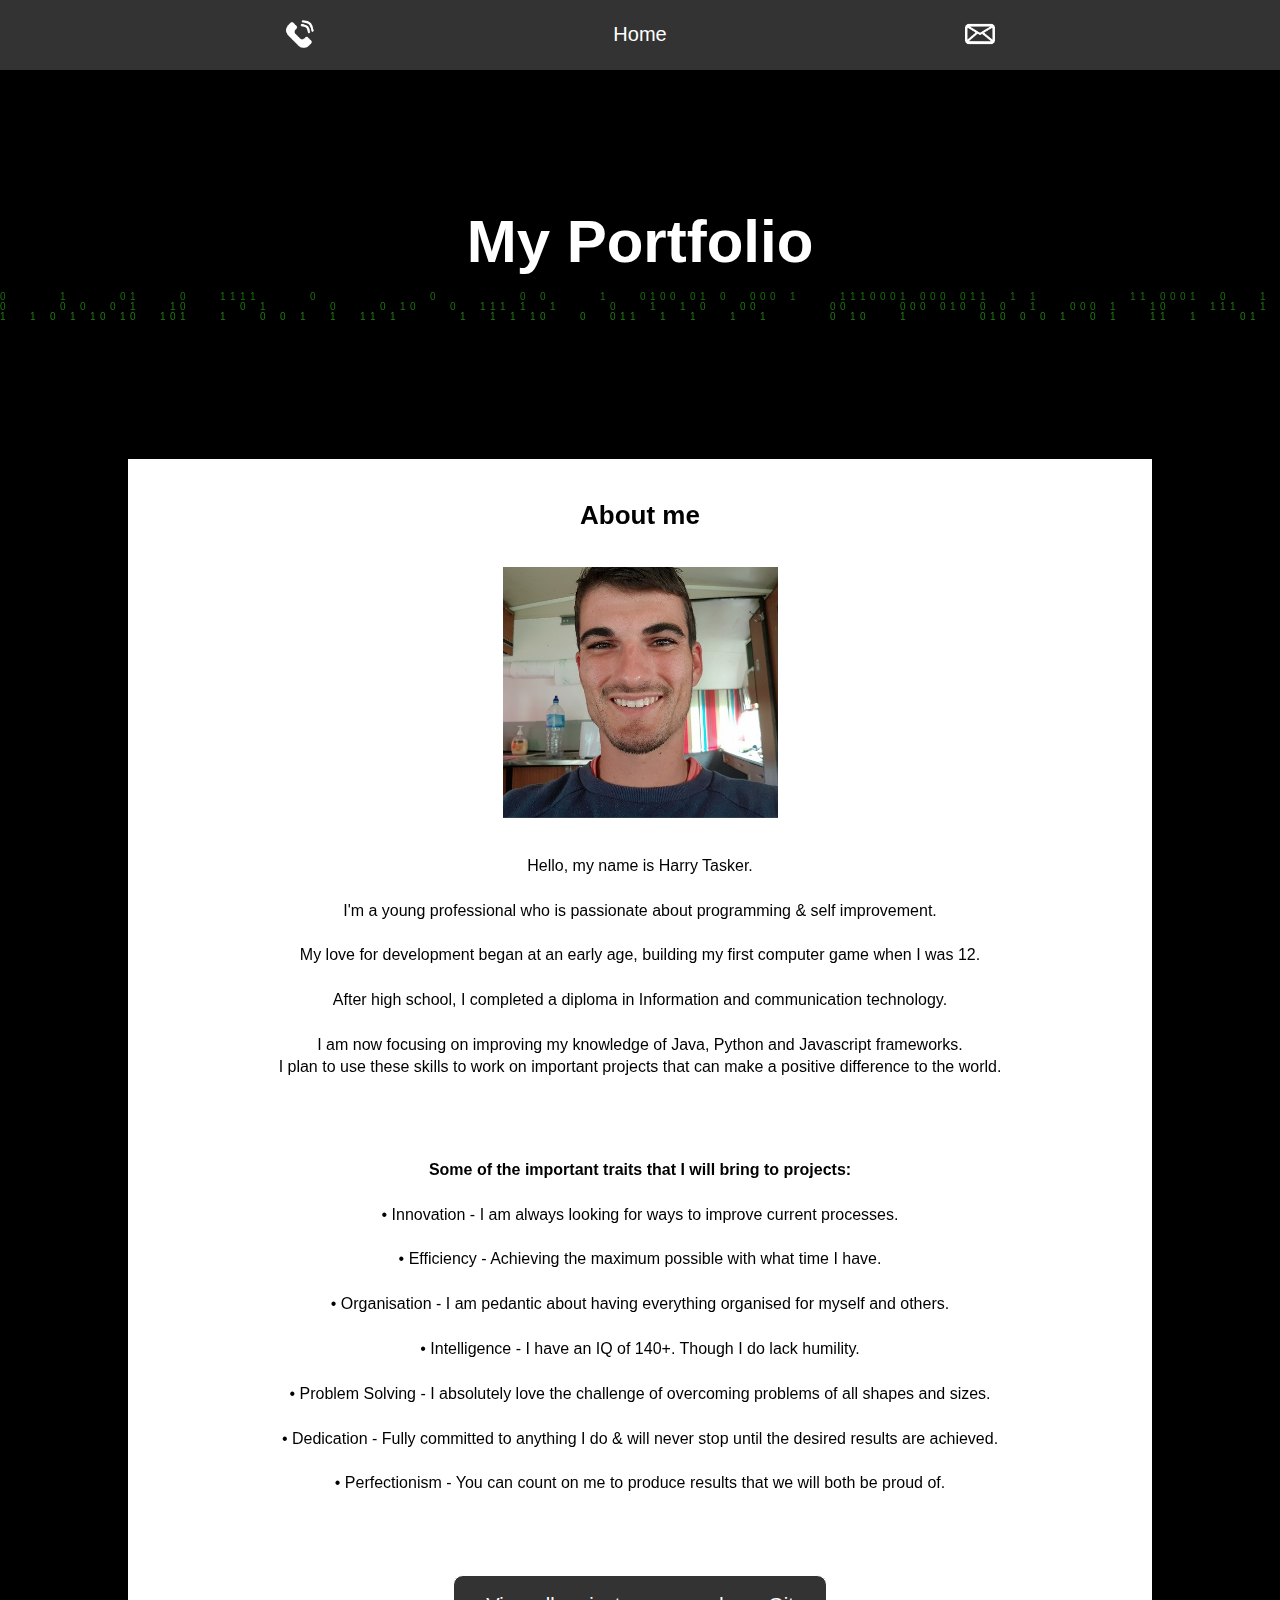
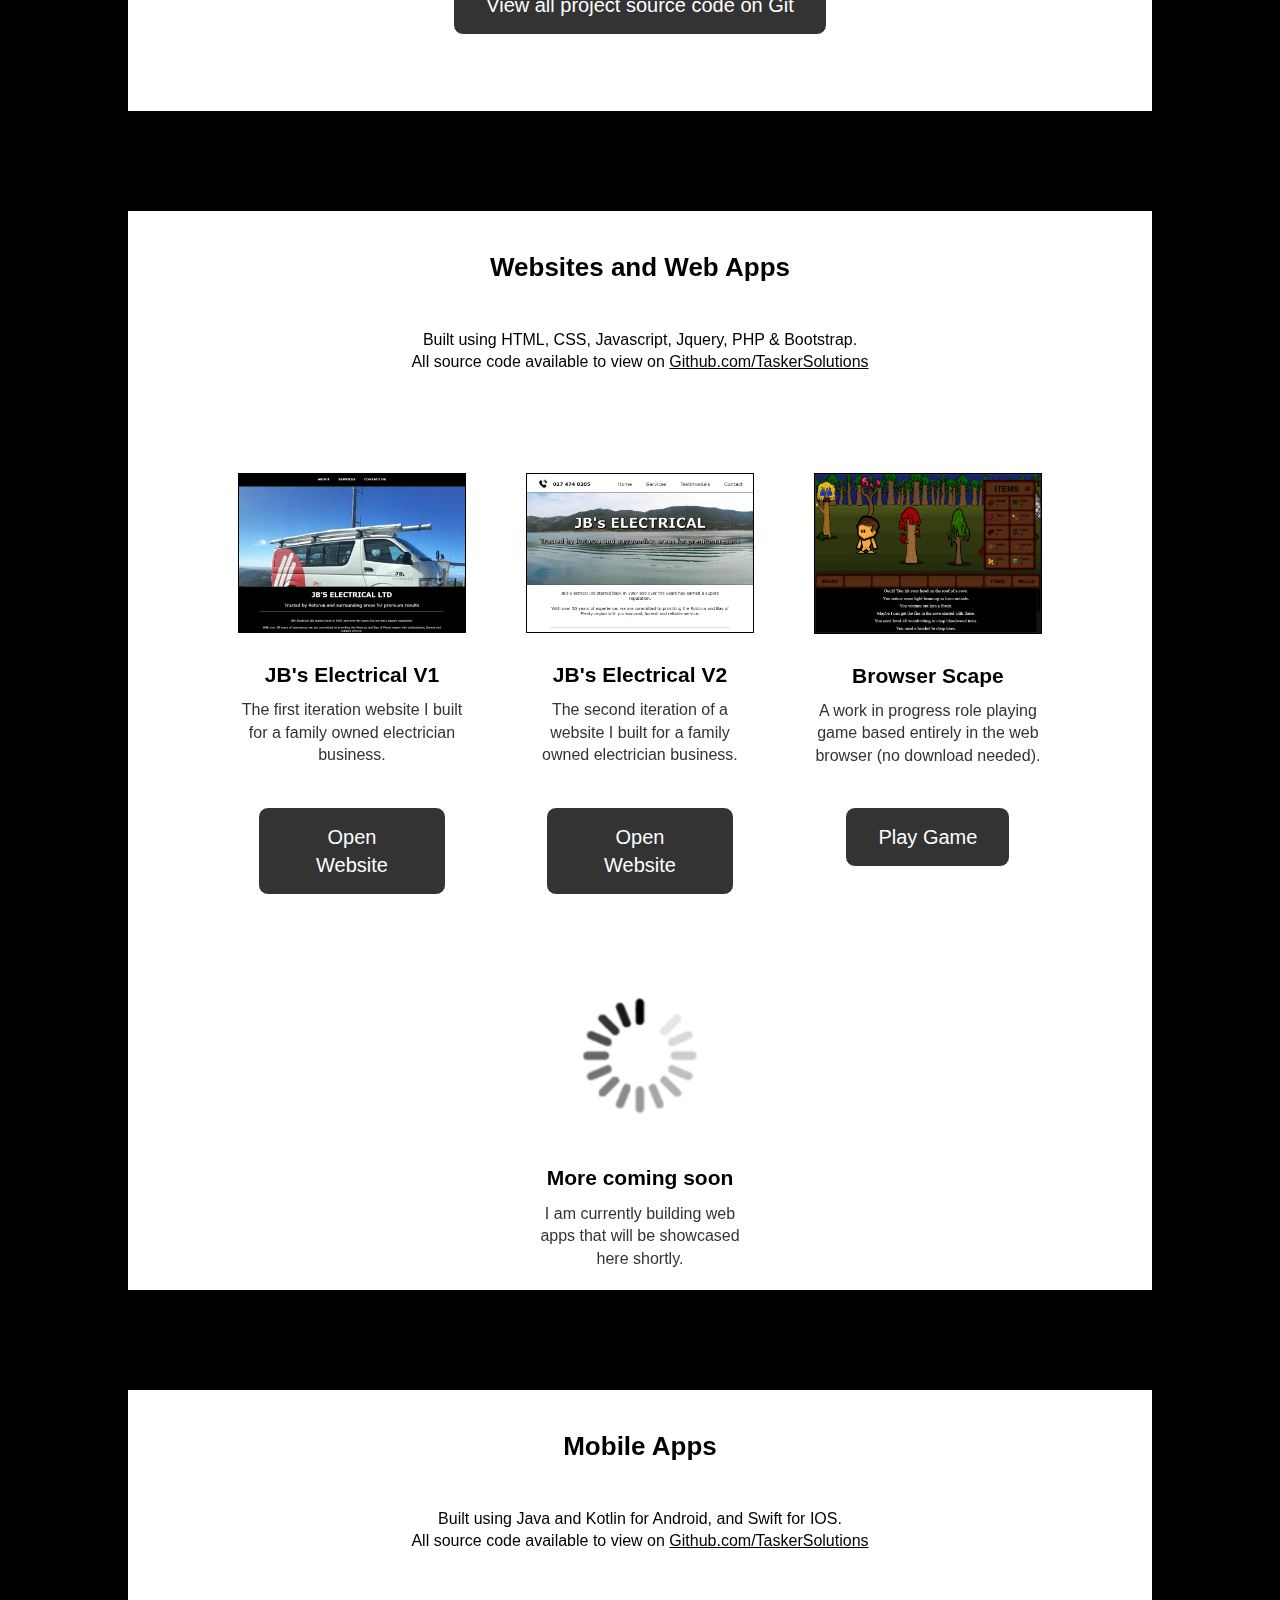
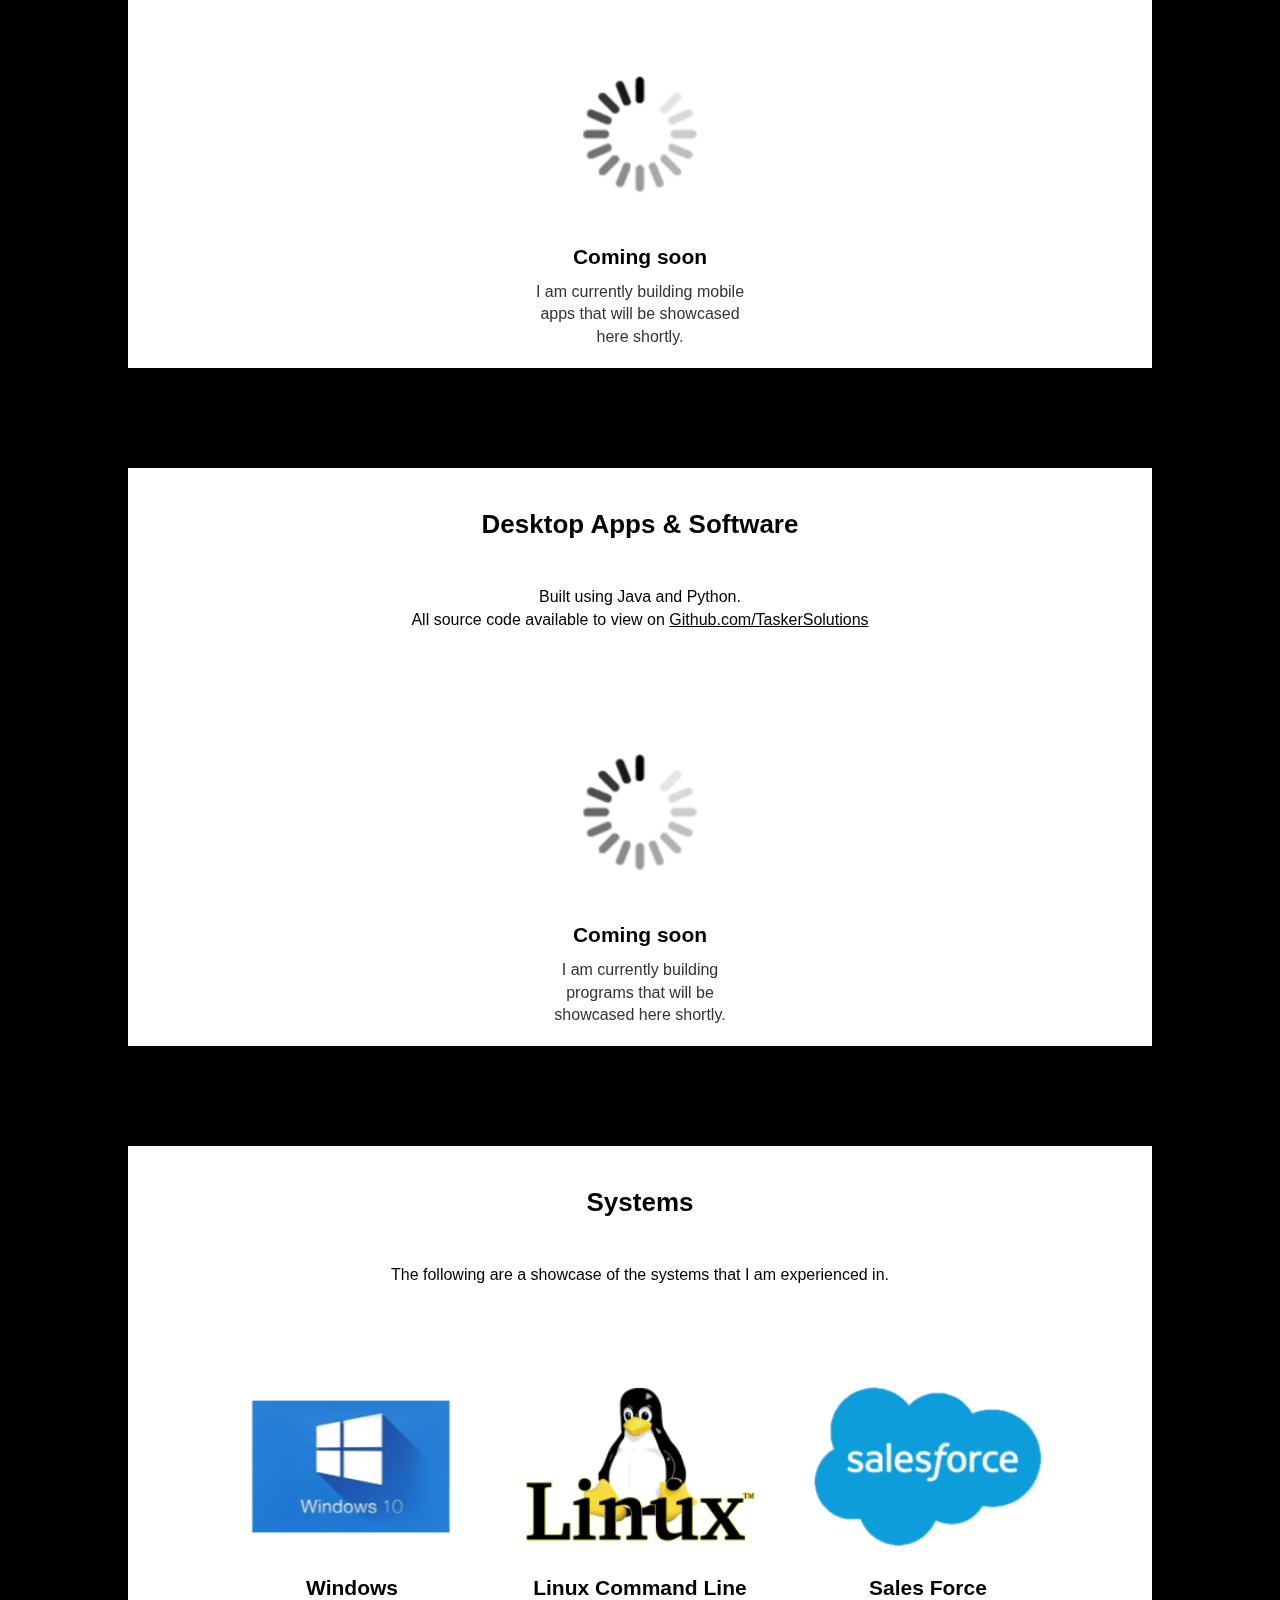
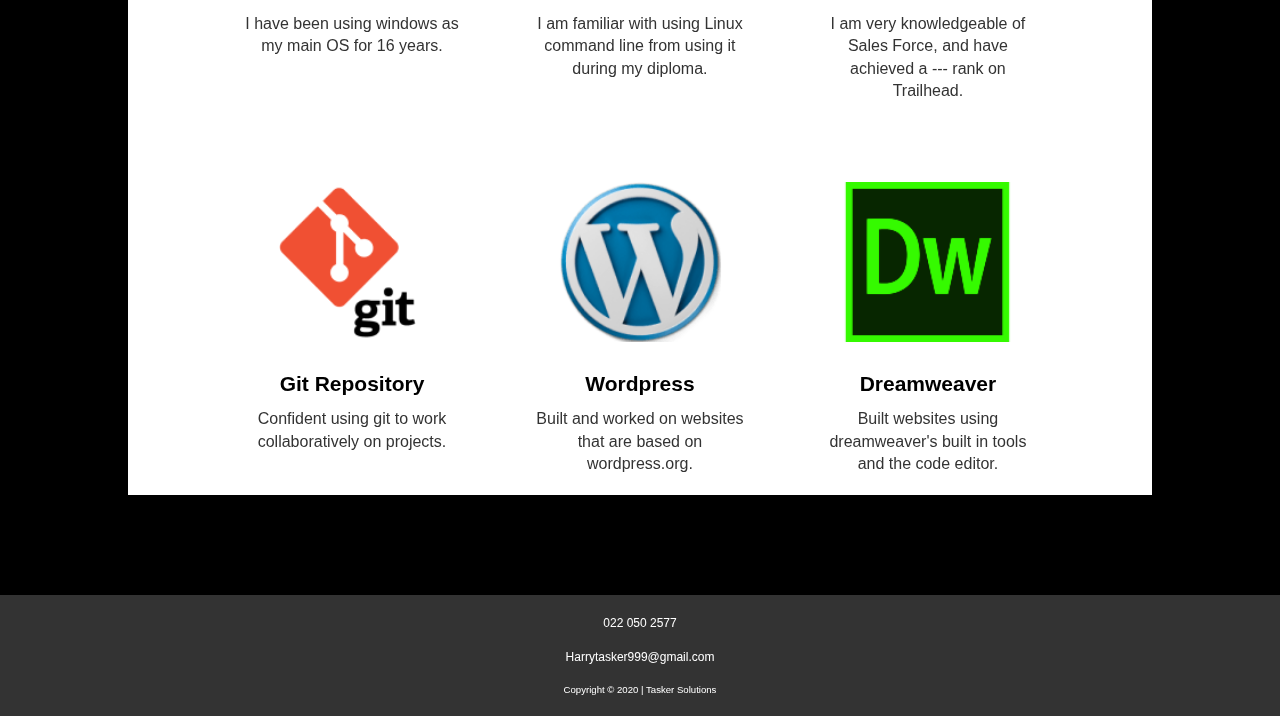
==== commit 61e422b4: "edits" ====
--- a/portfolio.html
+++ b/portfolio.html
@@ -6,16 +6,17 @@
 	<meta http-equiv="X-UA-Compatible" content="IE=edge"> <!-- Tell IE to use the most current layout engine-->
 	<meta charset="UTF-8">
 	<meta name="viewport" content="width=device-width, initial-scale=1.0"> <!-- Responsive site doesn't get zoomed out by mobile phone's browser.-->
-	<meta name="description" content="Tasker Solutions Webite Design">
-	<meta name="keywords" content="html css javascript website web design development"> <!-- for SEO -->
+	<meta name="description" content="My portfolio, showcasing my languages, skills and the projects I've worked on">
+	<meta name="keywords" content="html css javascript jquery bootstrap php website web design development
+	software mobile apps desktop app application program java python"> <!-- for SEO -->
 	<meta name="author" content="Harry Tasker">
 	<!-- Following is facebook sharing crieria. Description helps click through rate and conversions -->
 	<meta property="og:image" content="media/me3.jpg" /> <!-- image displayed in FB links -->
 	<meta property="og:type" content="website" />
 	<meta property="og:url" content="http://taskersolutions.co.nz/portfolio.html" />
-	<meta property="og:description" content="Professional website development, Apps & Software for your business needs." />
-	
-	<title>Tasker Solutions</title>
+	<meta property="og:description" content="Harry Tasker - Portfolio of my projects and showcase of skills." />
+	
+	<title>Tasker Solutions - Portfolio of my projects</title>
 	
 	<!-- Load htmlshiv and Respond.js for old IE versions so we can use
      HTML5 elements and media queries -->
@@ -31,8 +32,7 @@
 	<link rel="stylesheet" href="css/headerfooter.css">
 	<link rel="stylesheet" href="css/effects.css">
 	<link rel="stylesheet" href="css/breakpoints.css">
-	<link rel="stylesheet" href="css/mediaqueries.css">
-	<link rel="stylesheet" href="css/universal.css">	
+	<link rel="stylesheet" href="css/mediaqueries.css">	
 	
 </head>
 
--- a/css/style.css
+++ b/css/style.css
@@ -1,7 +1,9 @@
 * {	margin: 0px; padding: 0px; box-sizing: border-box;} /* so all browsers display same */
 html {height: 100%;}
+.overflow-hidden {overflow: hidden;}
 canvas {display: block;	position: fixed; z-index: -5;}
 p {font-size: 0.7em;}
+img {width: 100%;  height: auto;}
 
 body {
 	background-color: black; /* Used if the background is unavailable */
@@ -81,6 +83,13 @@
 	transition: transform .2s;
 }
 
+.solid-black-border {border: solid black 1px;}
+.bold {font-weight: bold;}
+.padding-20px {padding: 20px;}
+.padding-bottom-10px {padding-bottom: 10px;}
+.padding-bottom-30px {padding-bottom: 30px;}
+.margin-20px {margin: 20px;}
+
 .p-block {
 	margin-top: 10px;
 	margin-bottom: 20px;
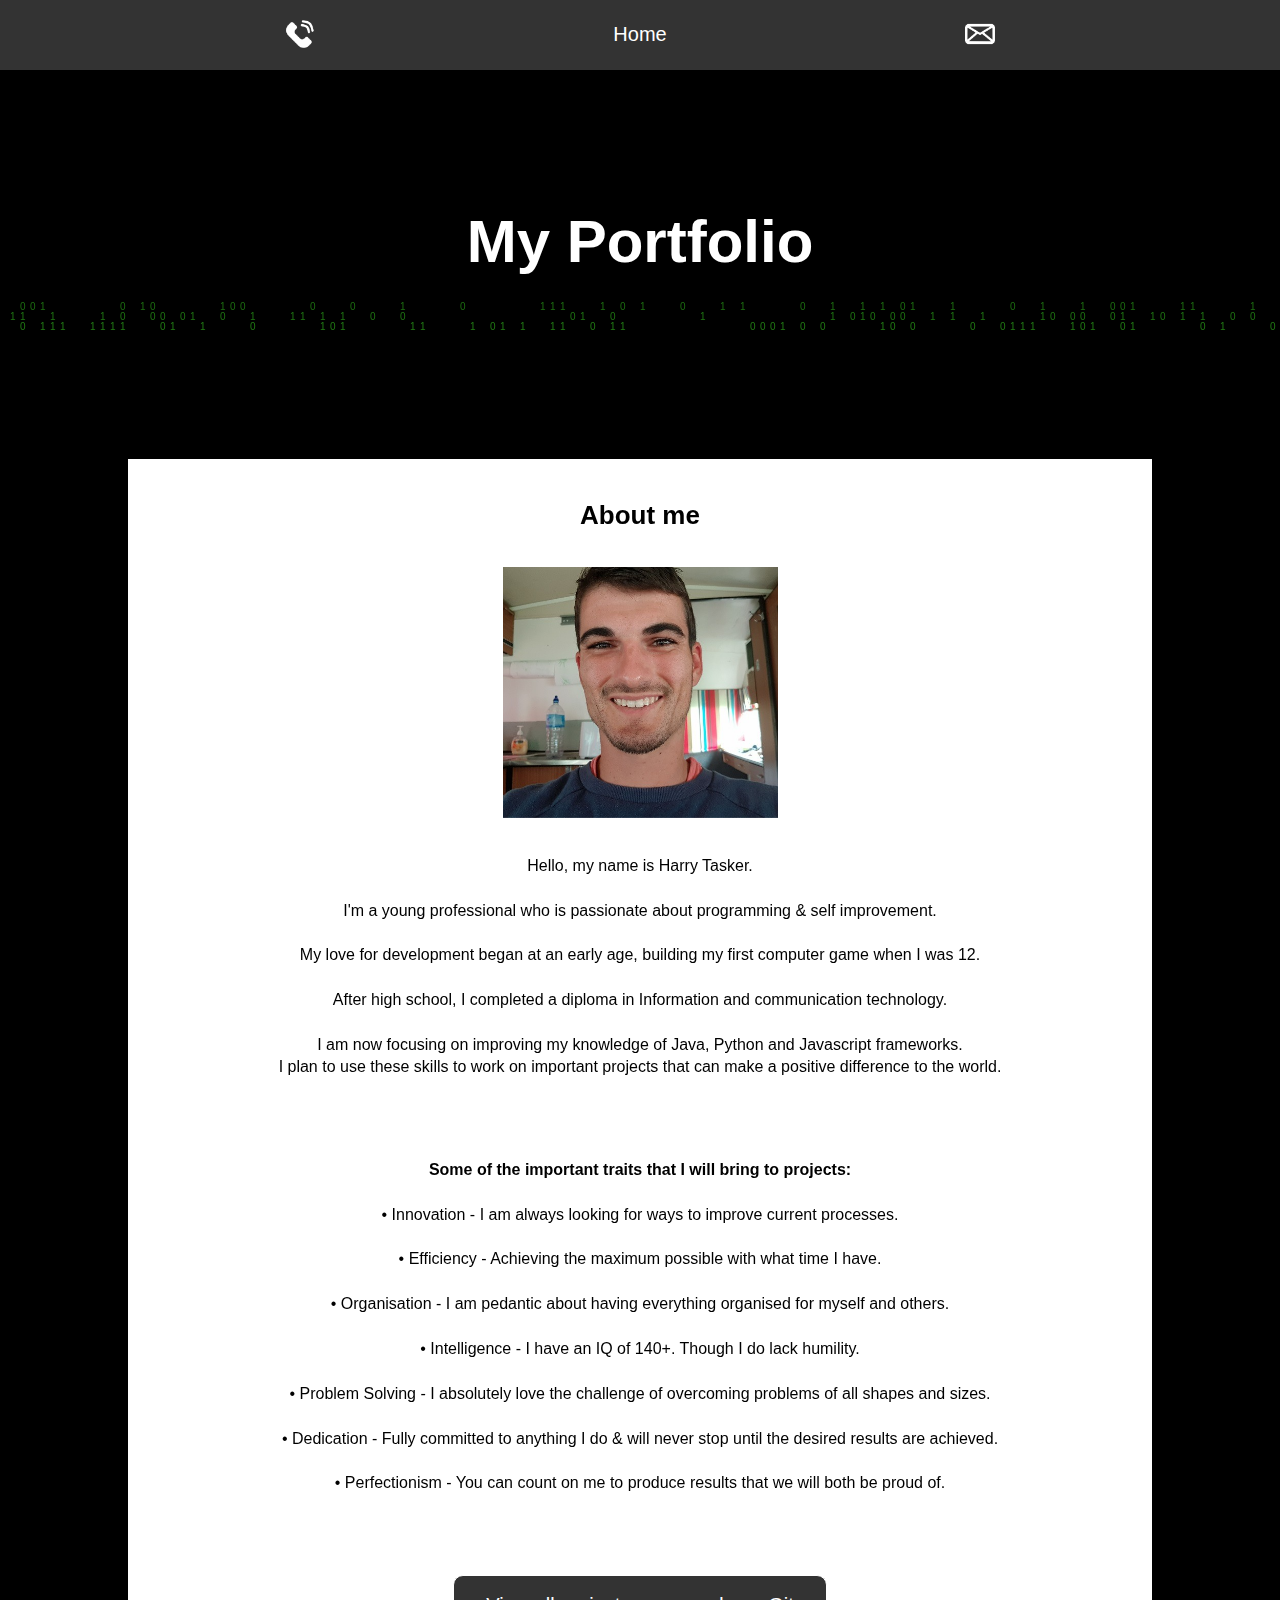
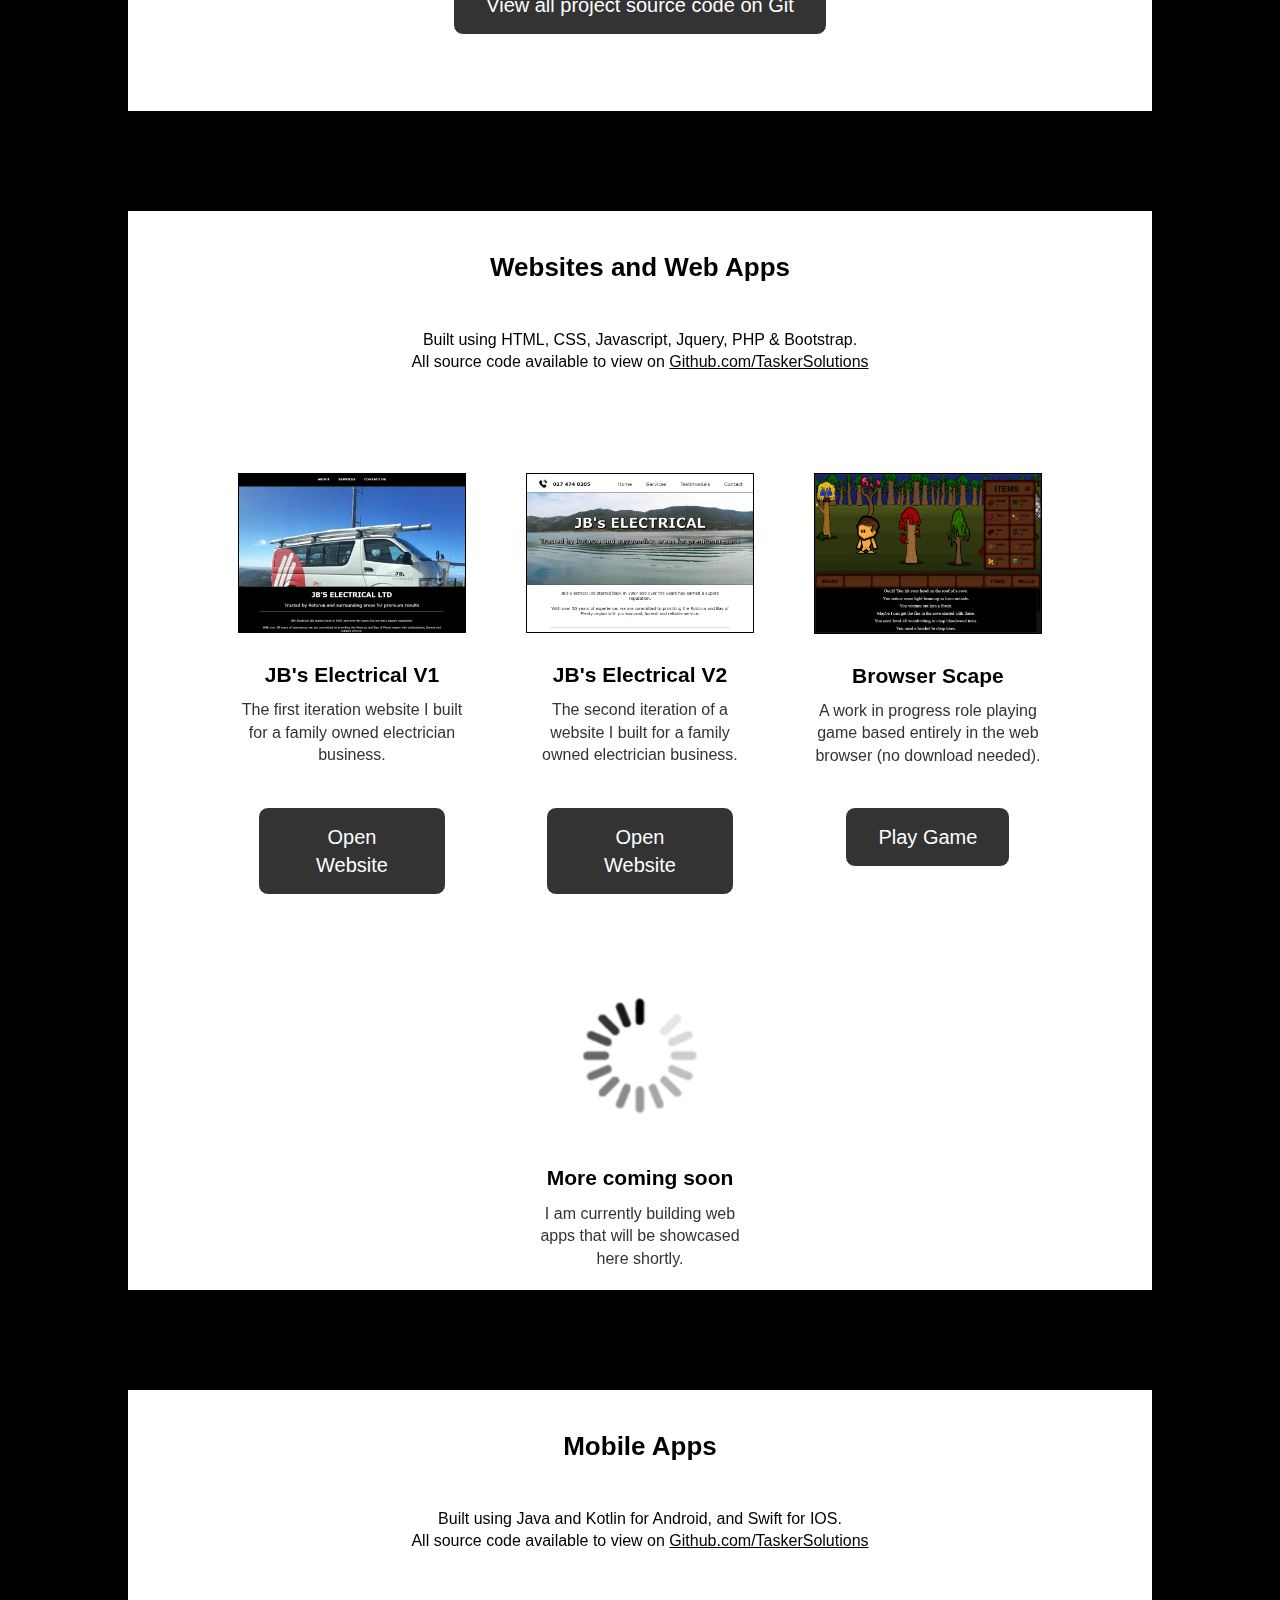
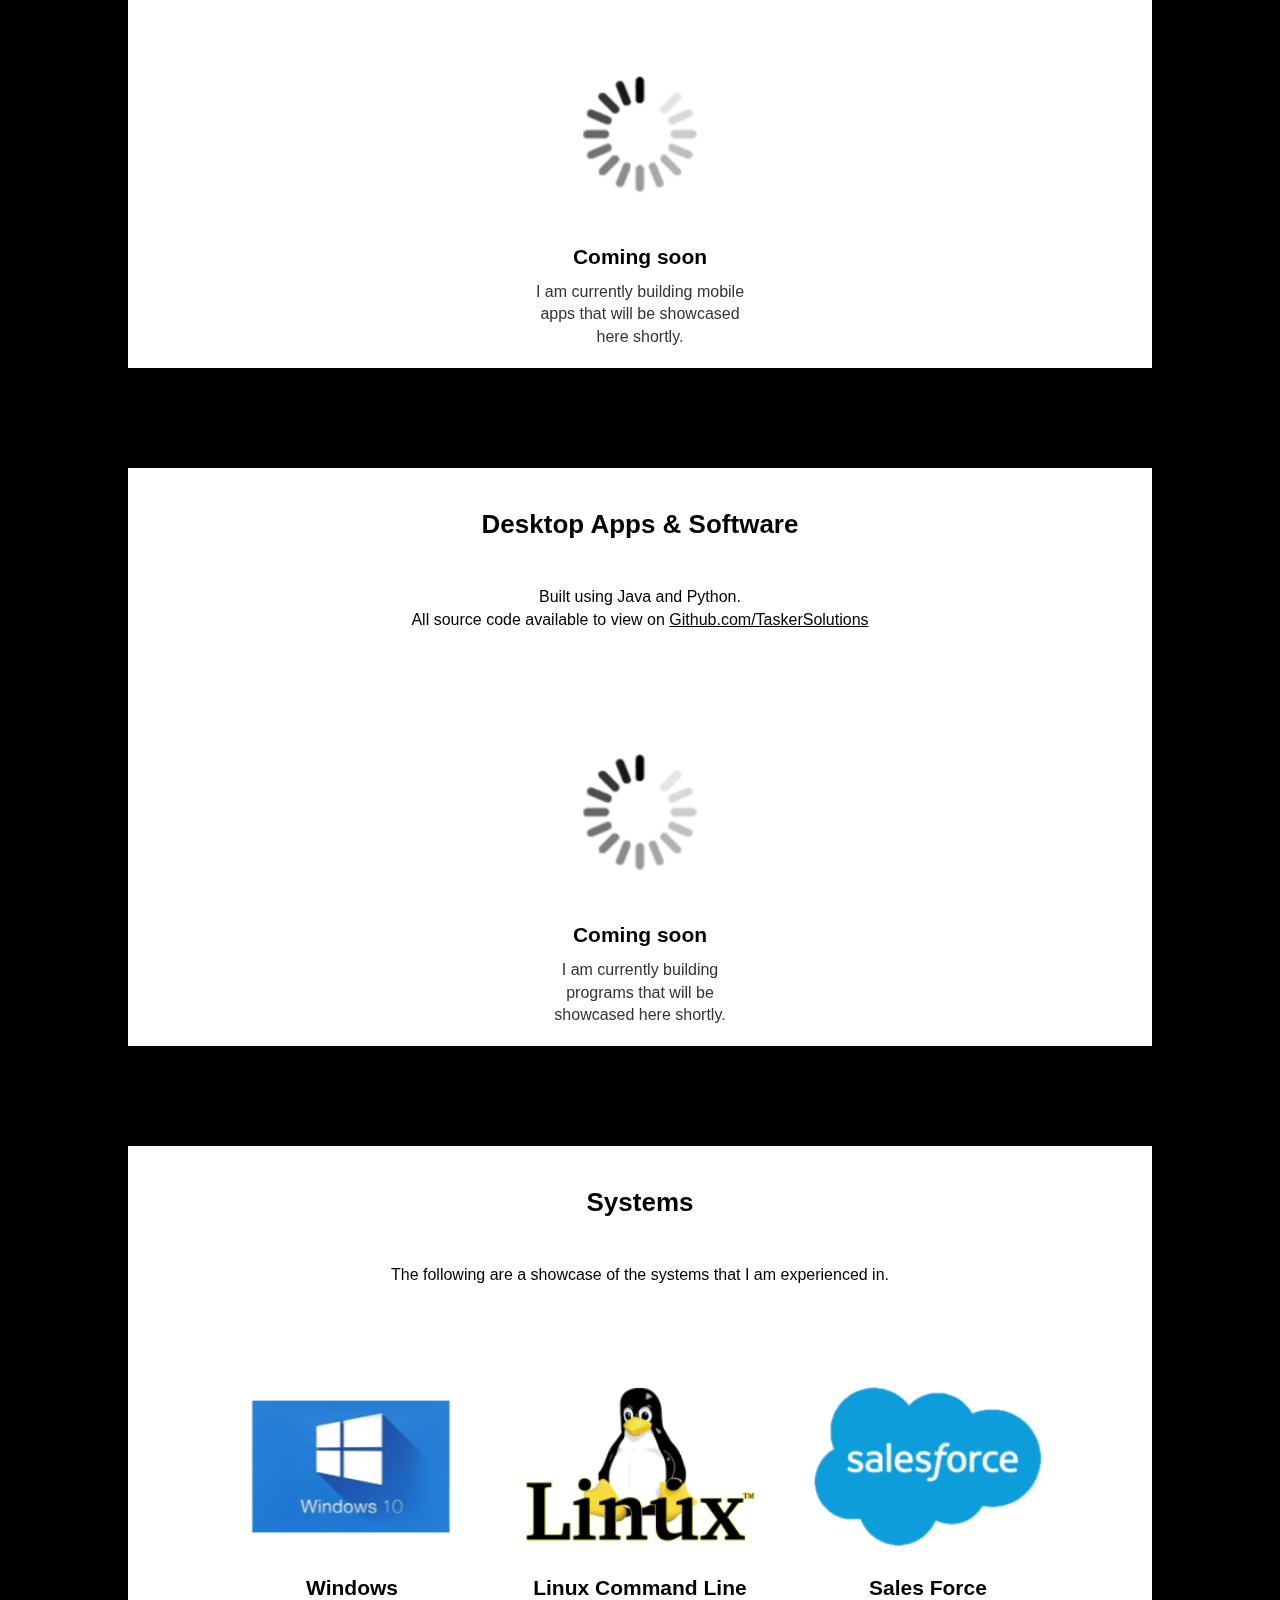
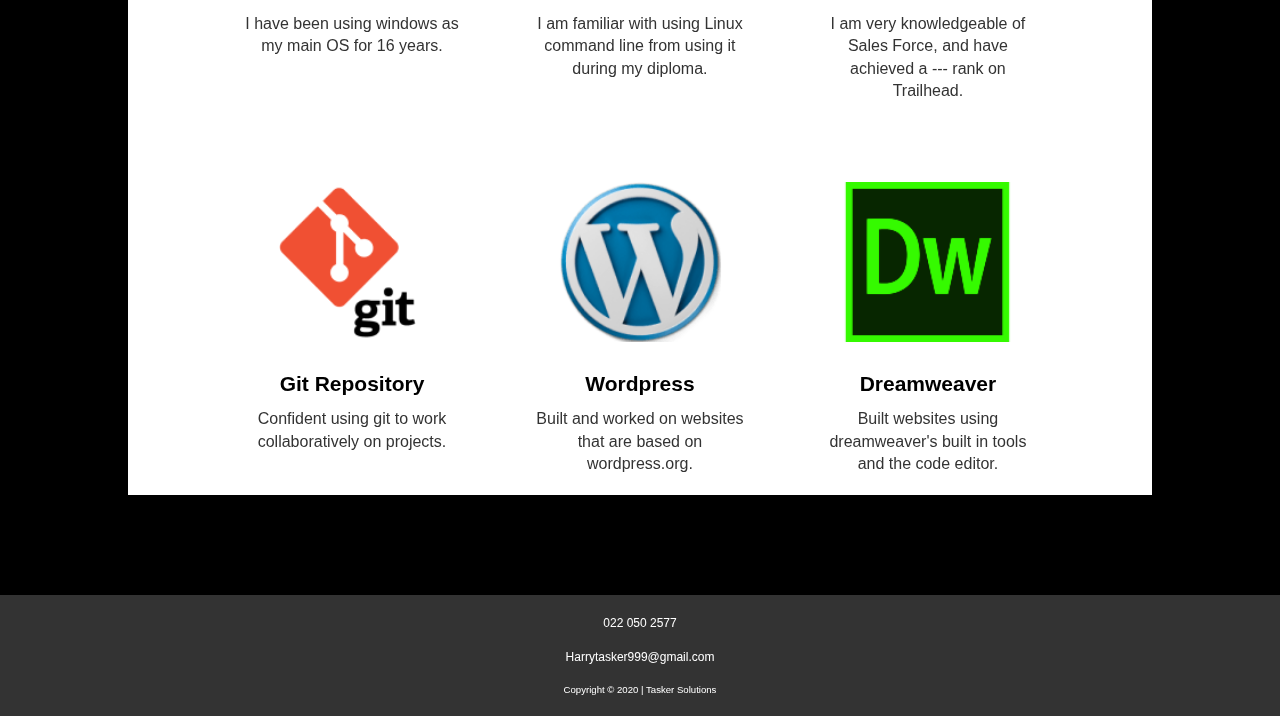
==== commit eead117e: "edit" ====
--- a/portfolio.html
+++ b/portfolio.html
@@ -13,7 +13,7 @@
 	<!-- Following is facebook sharing crieria. Description helps click through rate and conversions -->
 	<meta property="og:image" content="media/me3.jpg" /> <!-- image displayed in FB links -->
 	<meta property="og:type" content="website" />
-	<meta property="og:url" content="http://taskersolutions.co.nz/portfolio.html" />
+	<meta property="og:url" content="http://taskersolutions.com/portfolio.html" />
 	<meta property="og:description" content="Harry Tasker - Portfolio of my projects and showcase of skills." />
 	
 	<title>Tasker Solutions - Portfolio of my projects</title>
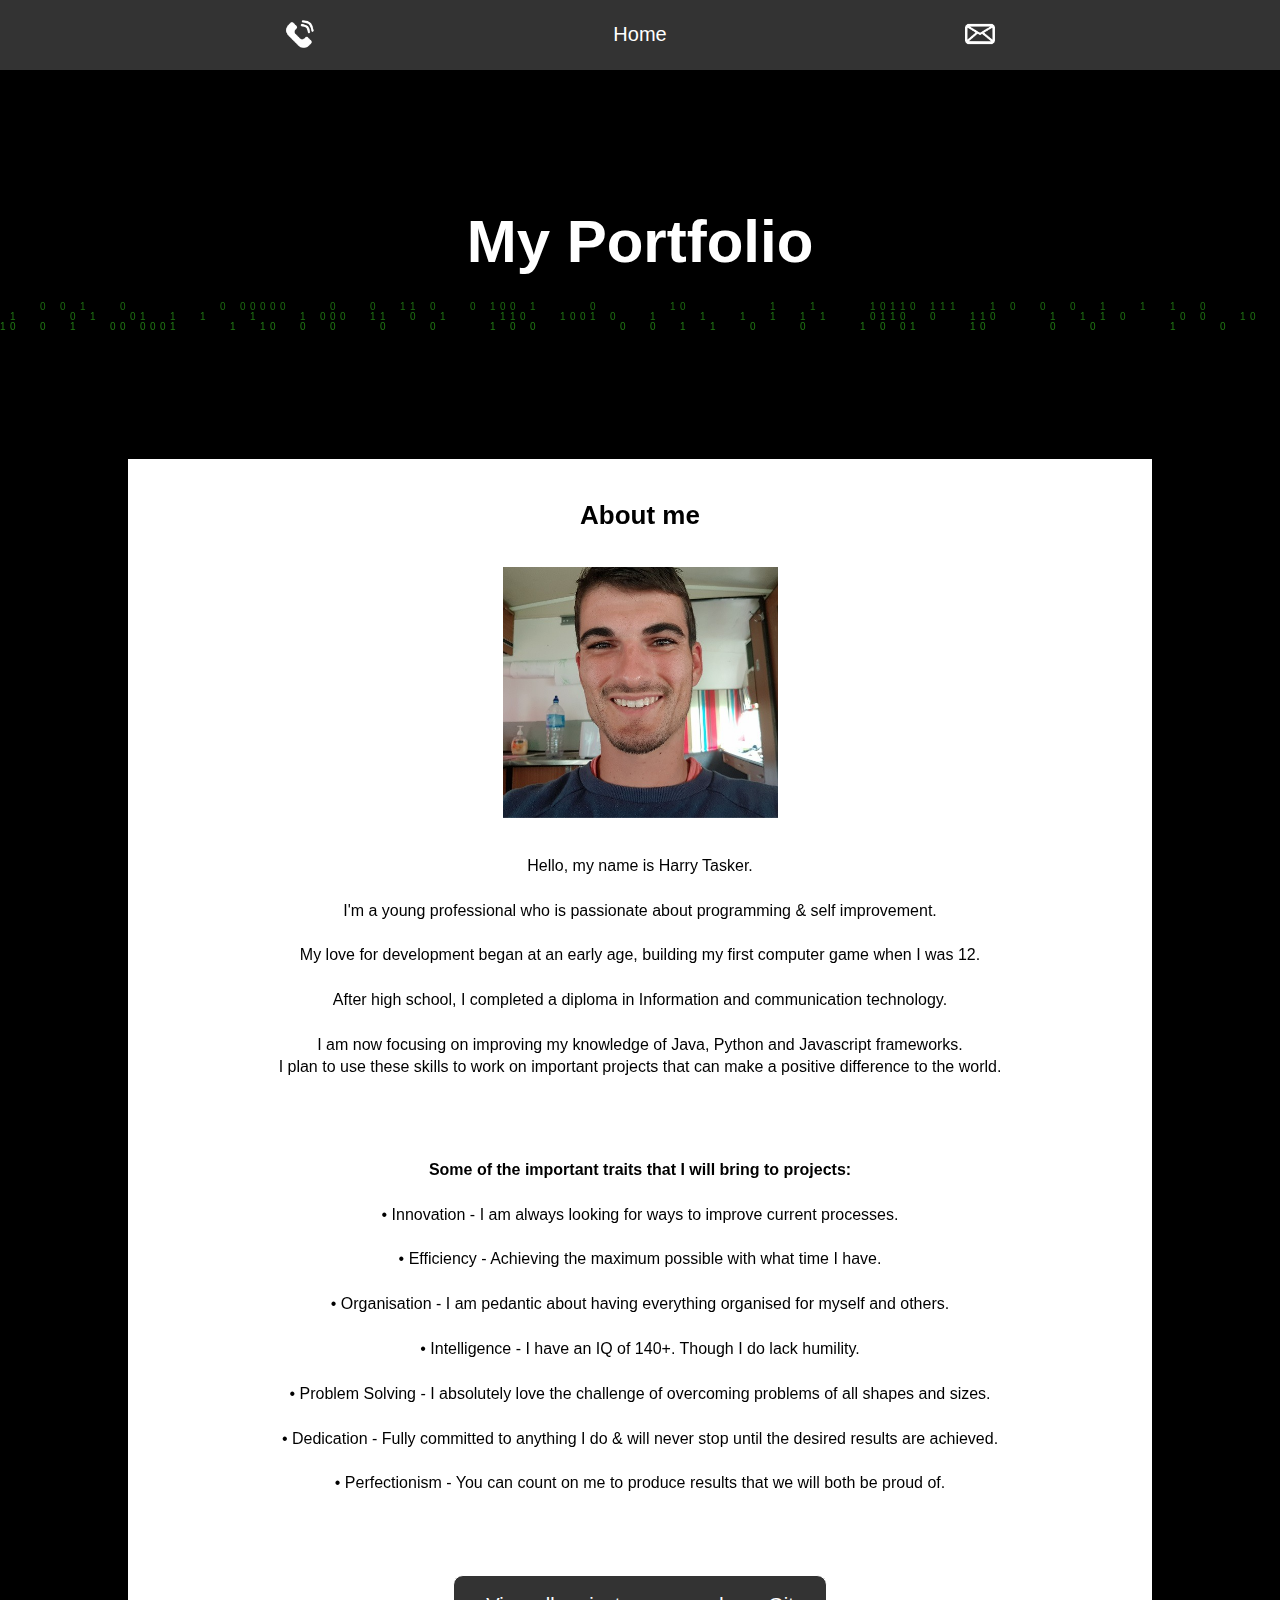
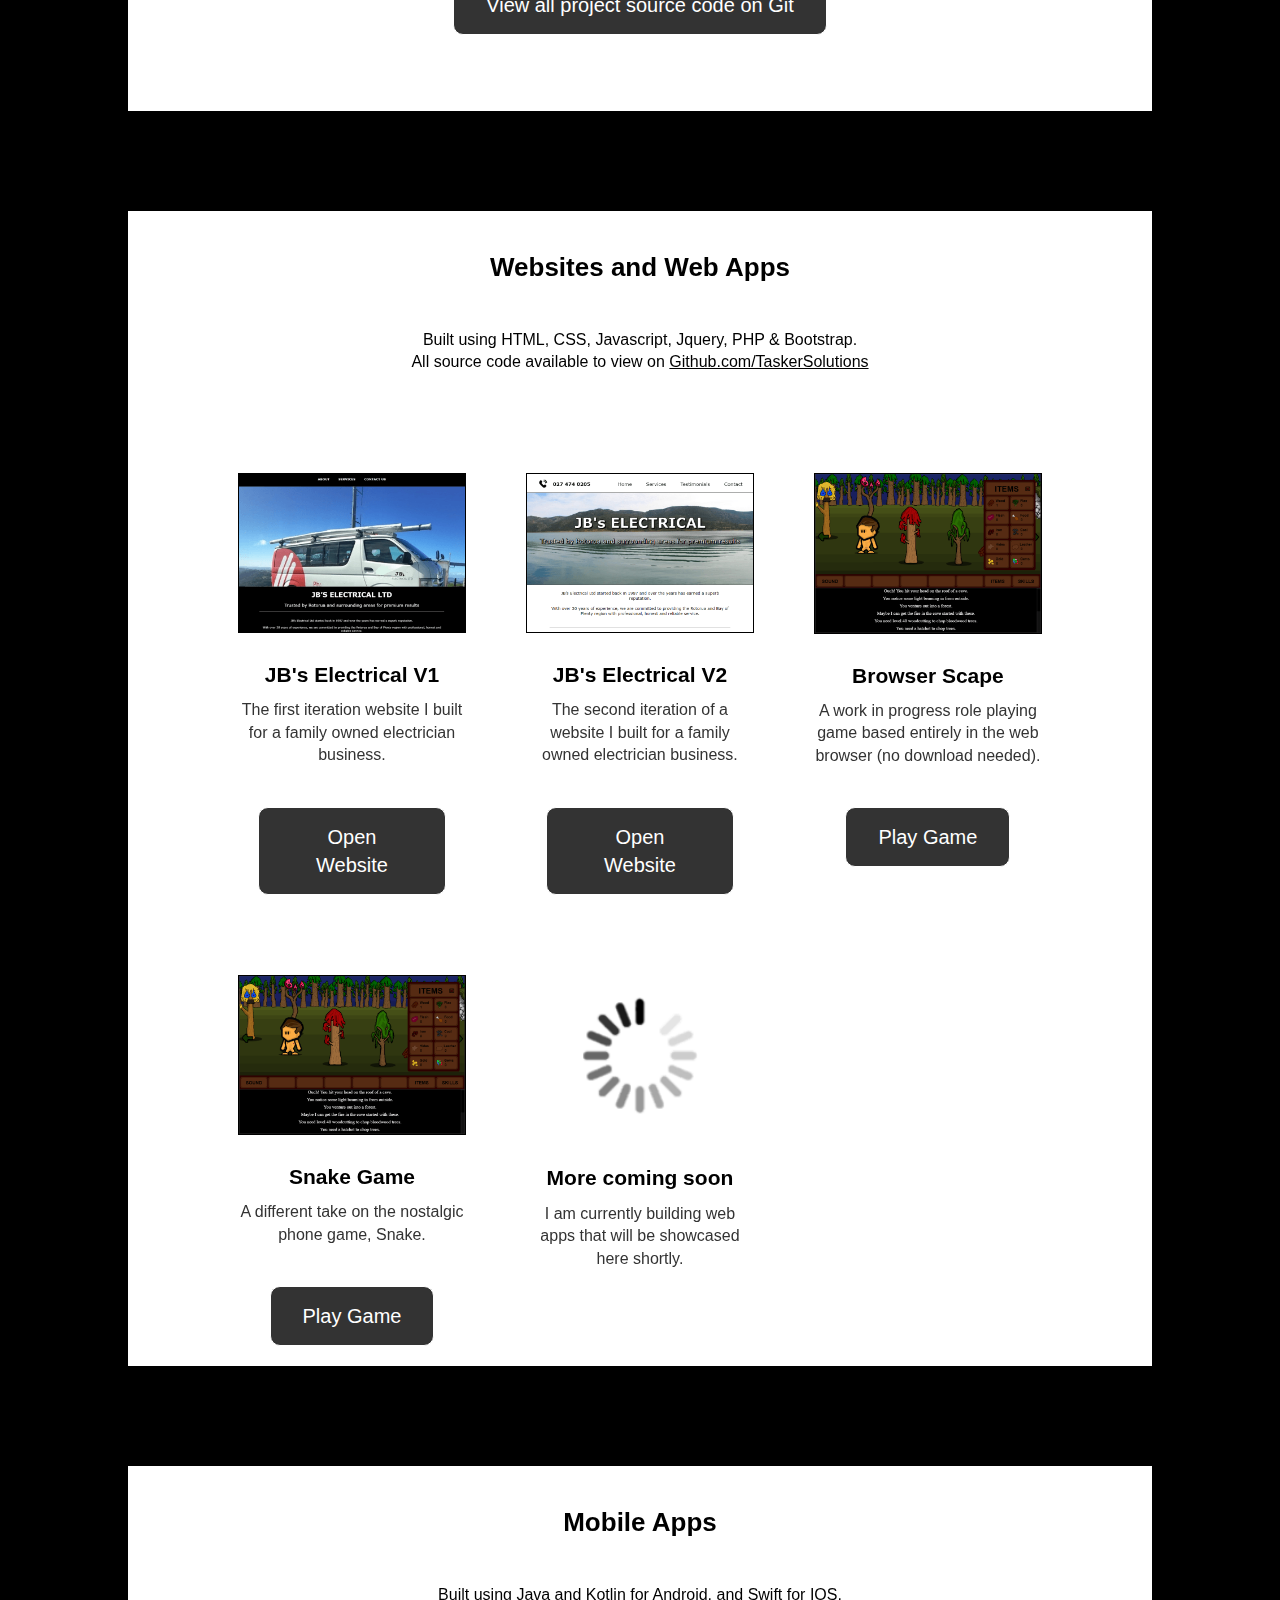
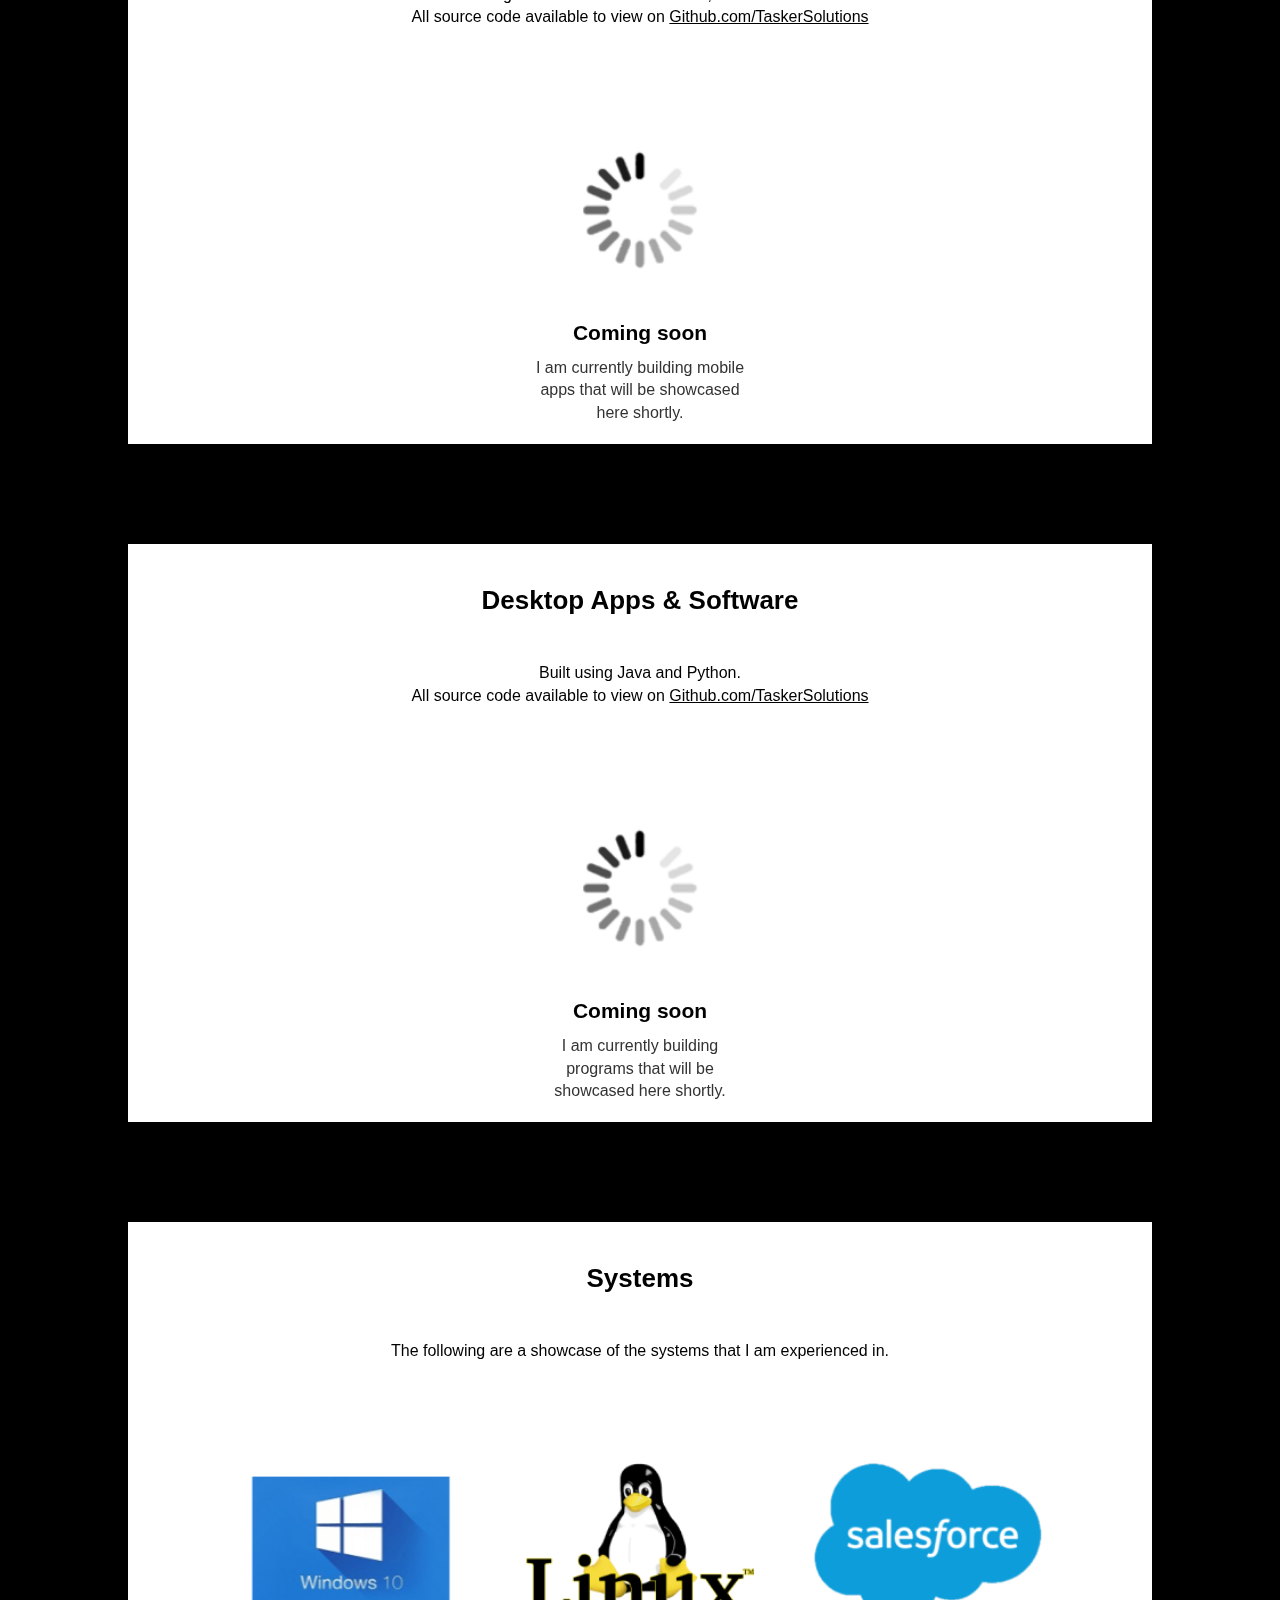
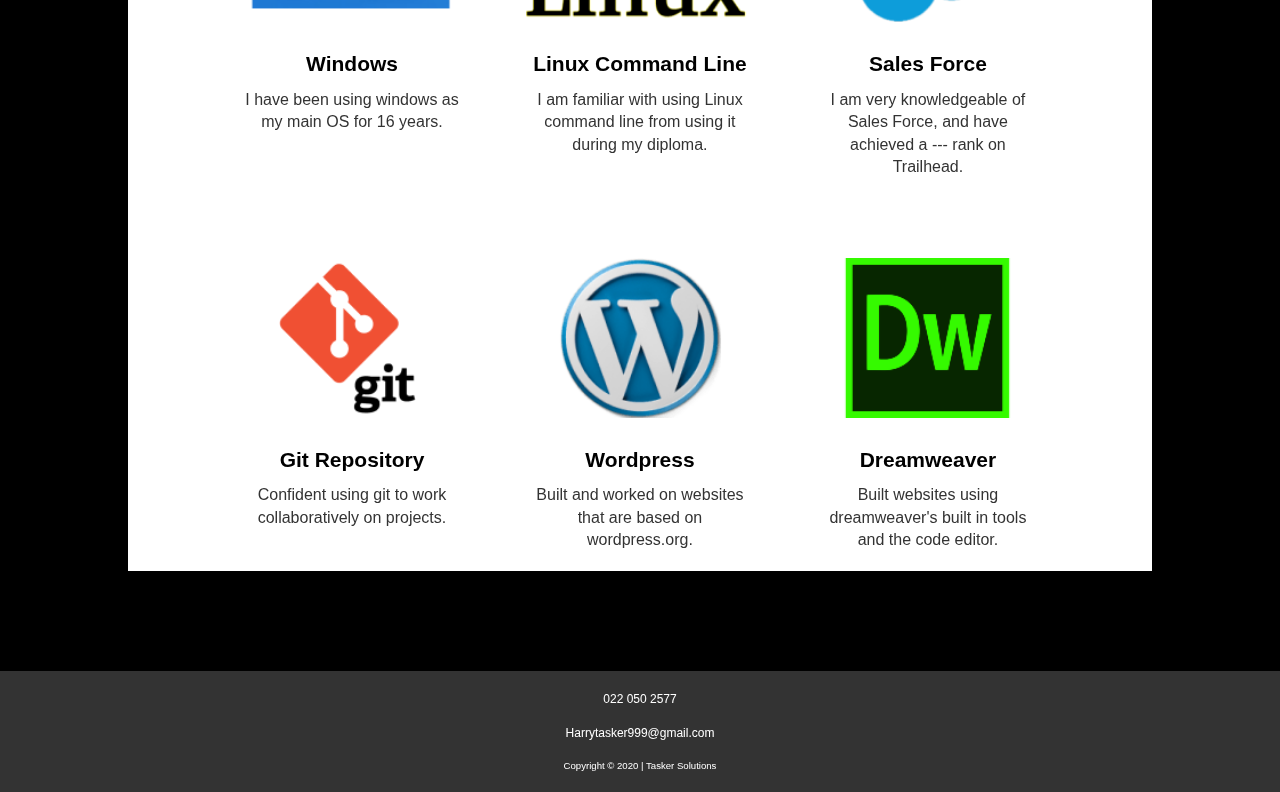
==== commit 9efd4625: "edit" ====
--- a/portfolio.html
+++ b/portfolio.html
@@ -128,17 +128,26 @@
 					</div>
 
 					<div class="col-33 content padding-20px slide">
-						<a href="browserscape/index.html">
+						<a href="browserscape/game.html">
 							<img class="port-img solid-black-border" src="media/game.png">
 						</a>
 						<h2 class="sub-heading">Browser Scape</h2>
 						<p class="p-block">A work in progress role playing game based entirely in the web browser (no download needed).</p>
-						<a href="jb/index.html" class="button margin-20px">Play Game</a>
-					</div>
-				</div>
-
-				<div class="row">
-					<div class="col-center content padding-20px slide">
+						<a href="browserscape/game.html" class="button margin-20px">Play Game</a>
+					</div>
+				</div>
+
+				<div class="row">
+					<div class="col-33 content padding-20px slide">
+						<a href="snakegame/index.html">
+							<img class="port-img solid-black-border" src="media/game.png">
+						</a>
+						<h2 class="sub-heading">Snake Game</h2>
+						<p class="p-block">A different take on the nostalgic phone game, Snake.</p>
+						<a href="snakegame/index.html" class="button margin-20px">Play Game</a>
+					</div>
+
+					<div class="col-33 content padding-20px slide">
 						<a>
 							<img class="port-img rotate-image" src="media/loading.png">
 						</a>
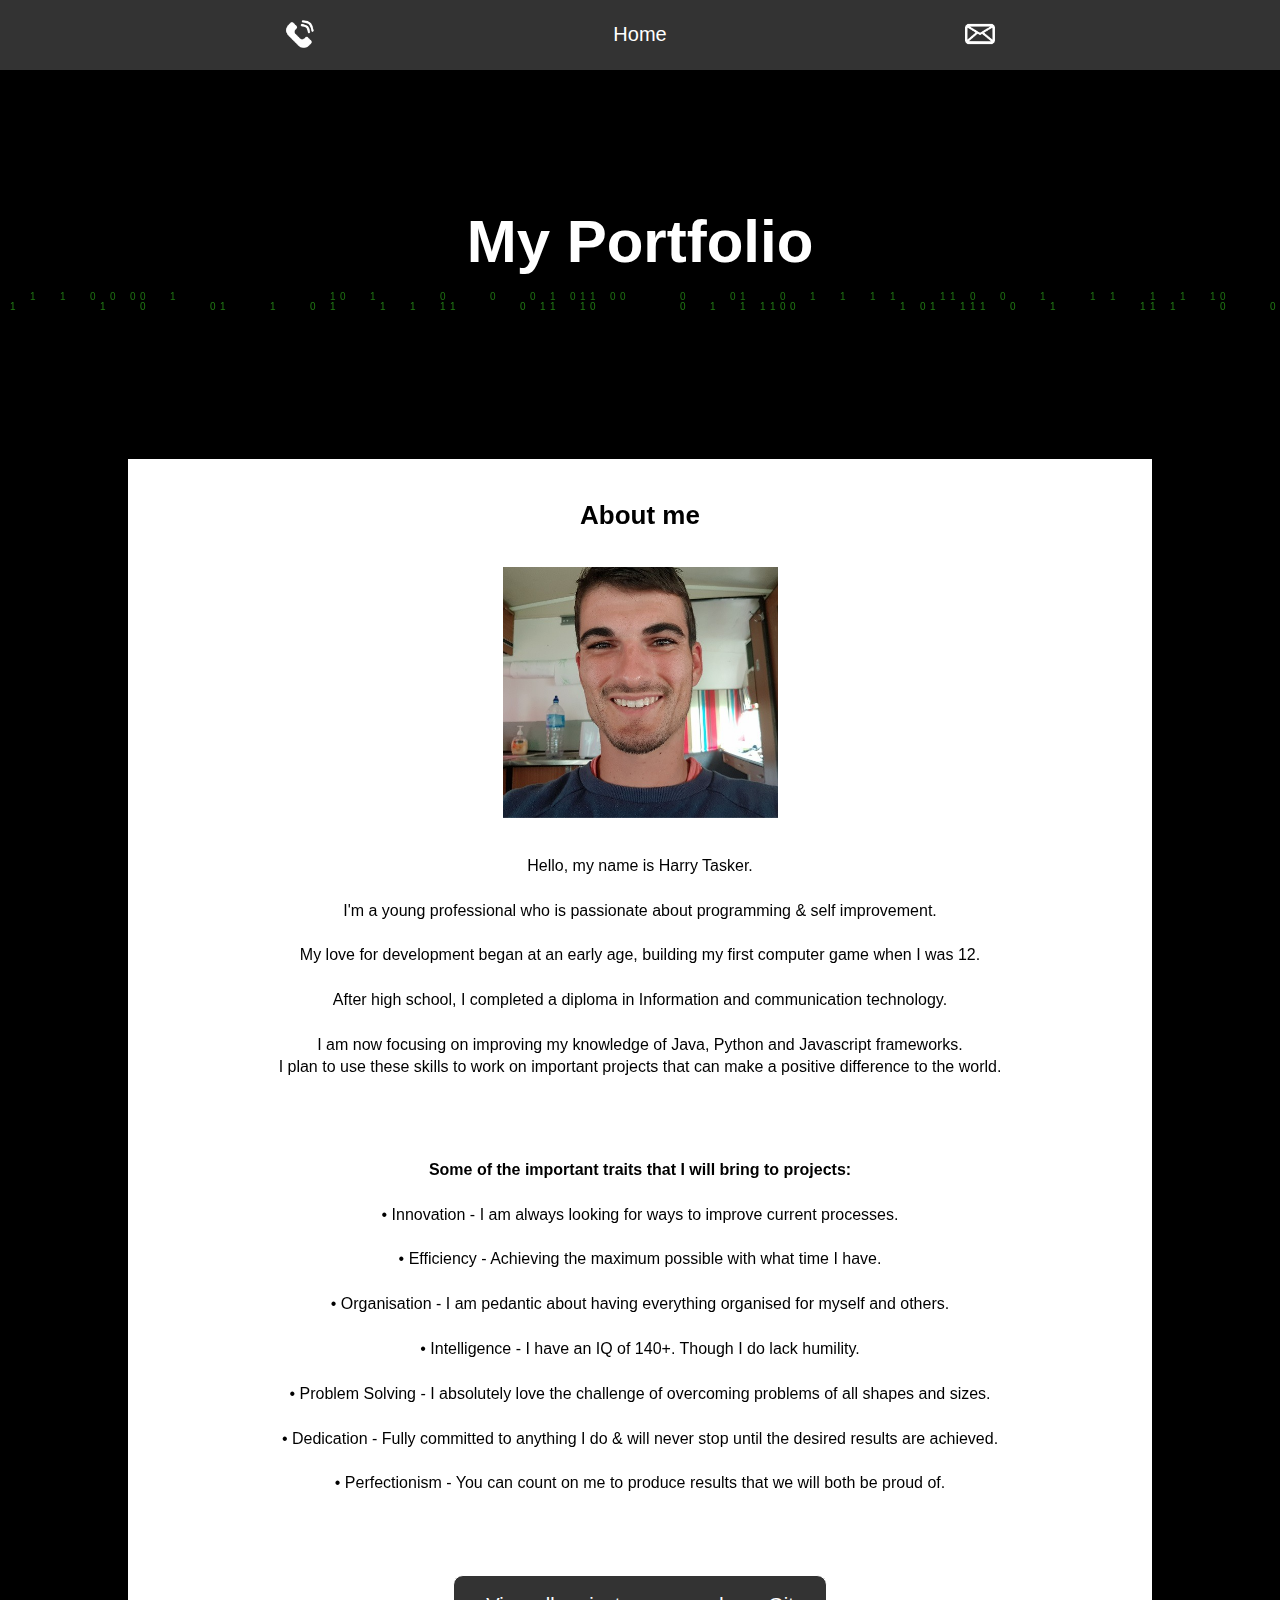
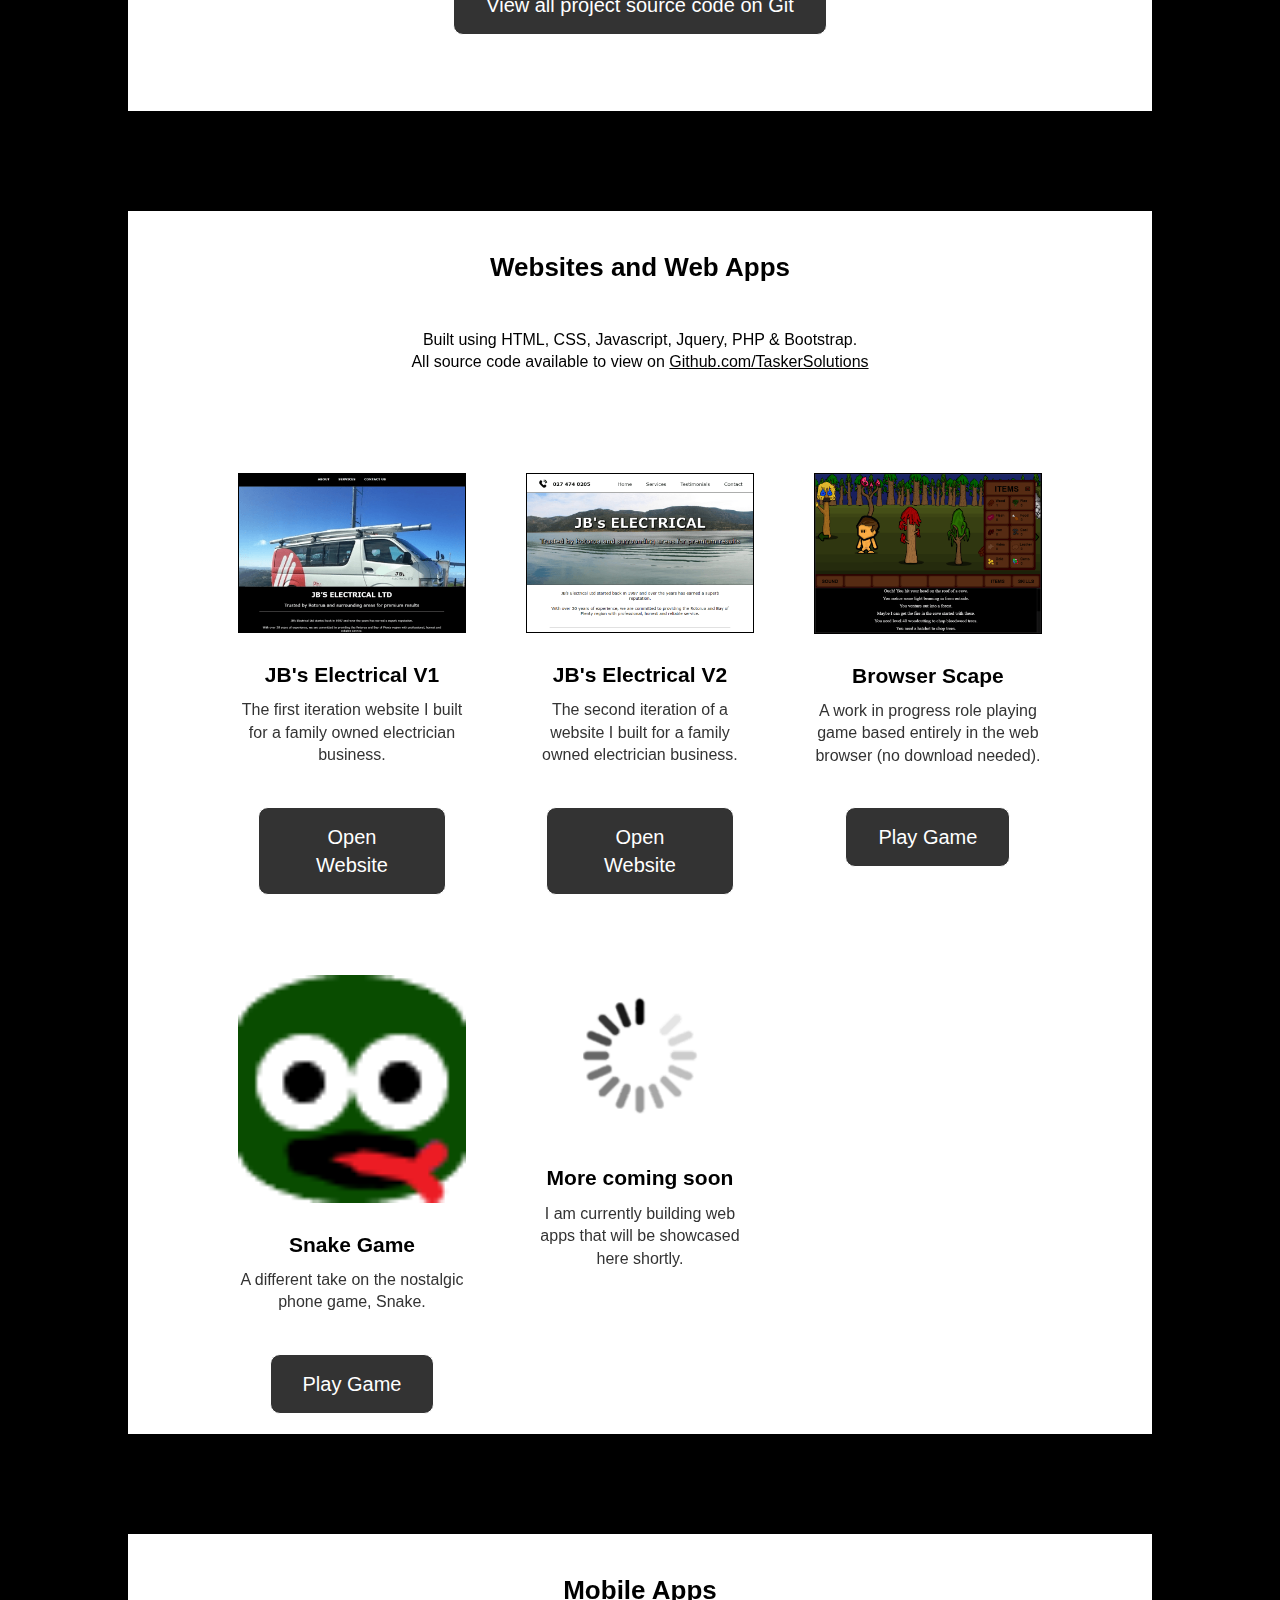
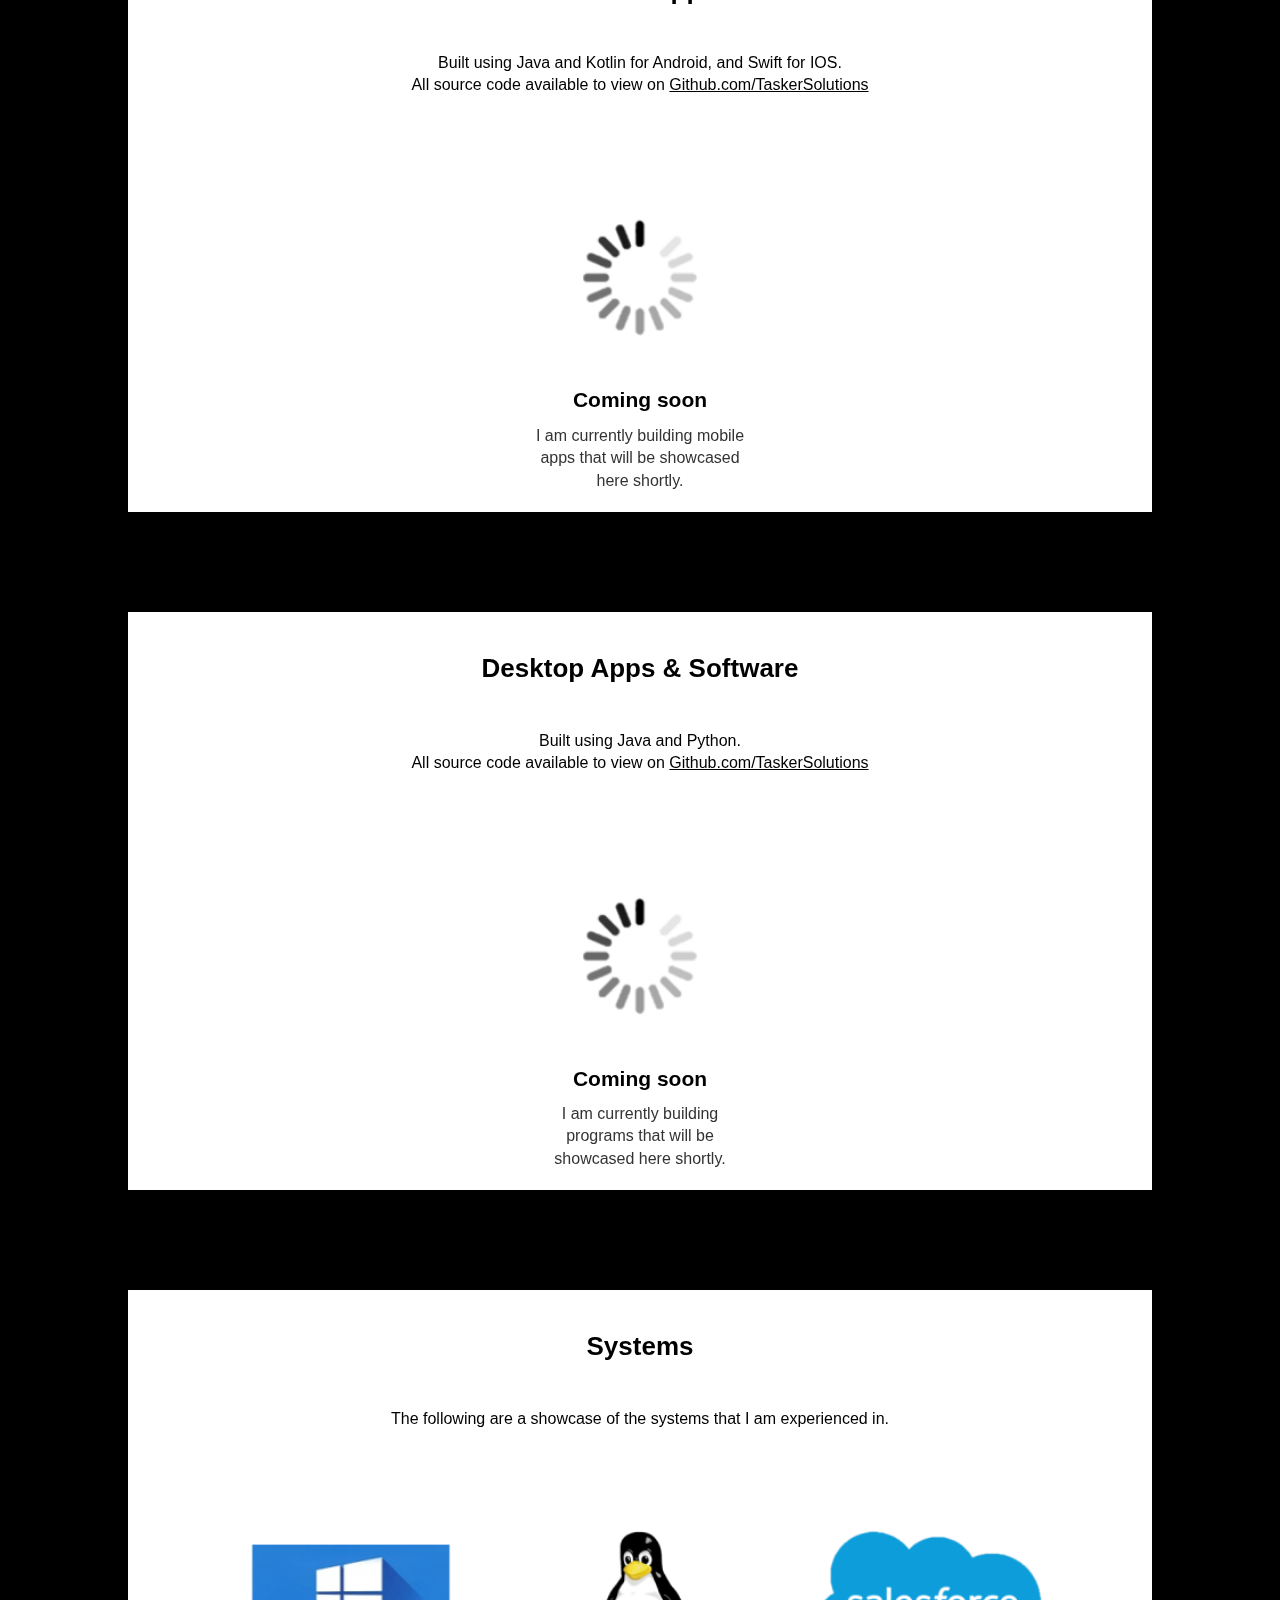
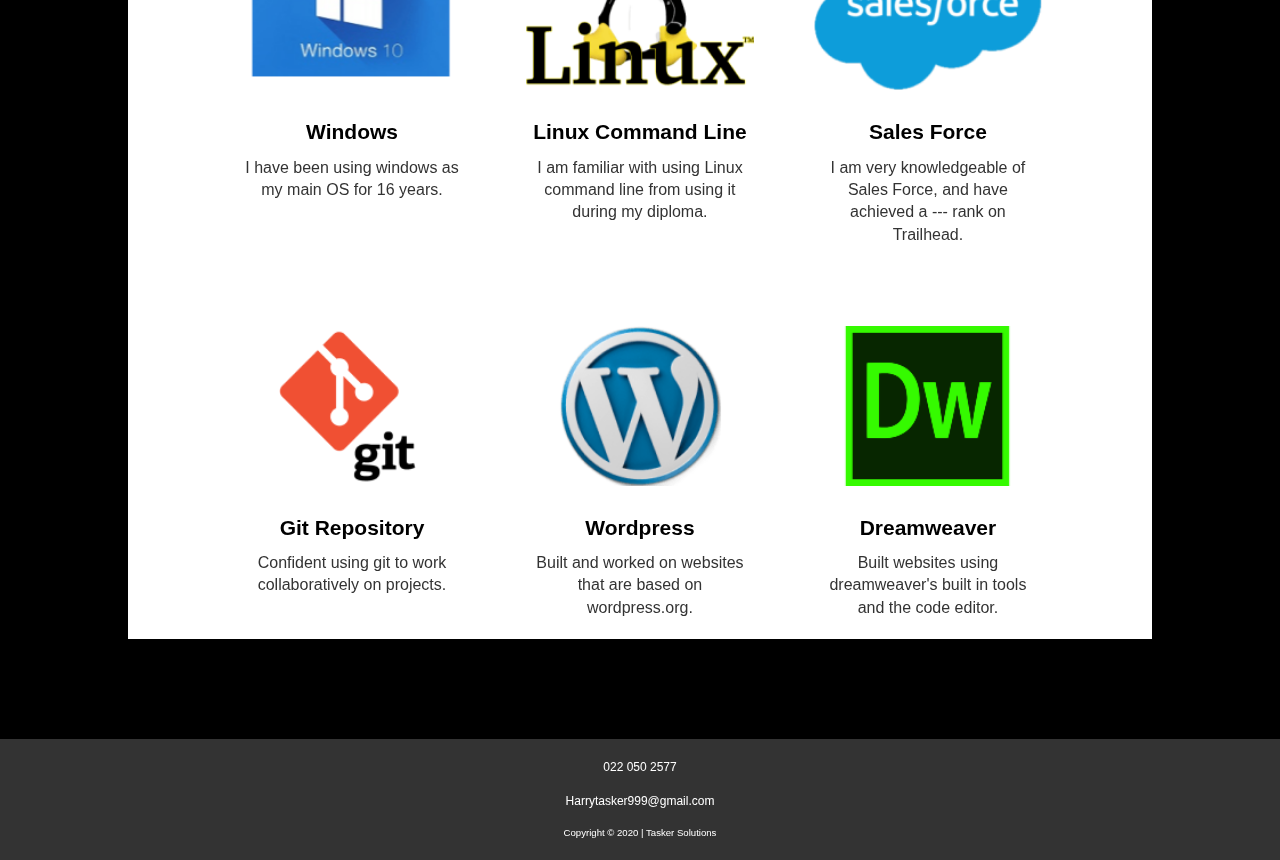
==== commit 59ba4746: "edit" ====
--- a/portfolio.html
+++ b/portfolio.html
@@ -140,7 +140,7 @@
 				<div class="row">
 					<div class="col-33 content padding-20px slide">
 						<a href="snakegame/index.html">
-							<img class="port-img solid-black-border" src="media/game.png">
+							<img class="port-img" src="media/snake_face_icon.png">
 						</a>
 						<h2 class="sub-heading">Snake Game</h2>
 						<p class="p-block">A different take on the nostalgic phone game, Snake.</p>
--- a/css/style.css
+++ b/css/style.css
@@ -26,6 +26,7 @@
 }
 
 .title-block {
+	user-select: none;
 	position: relative;
 	width: 80%;
 	color: white;
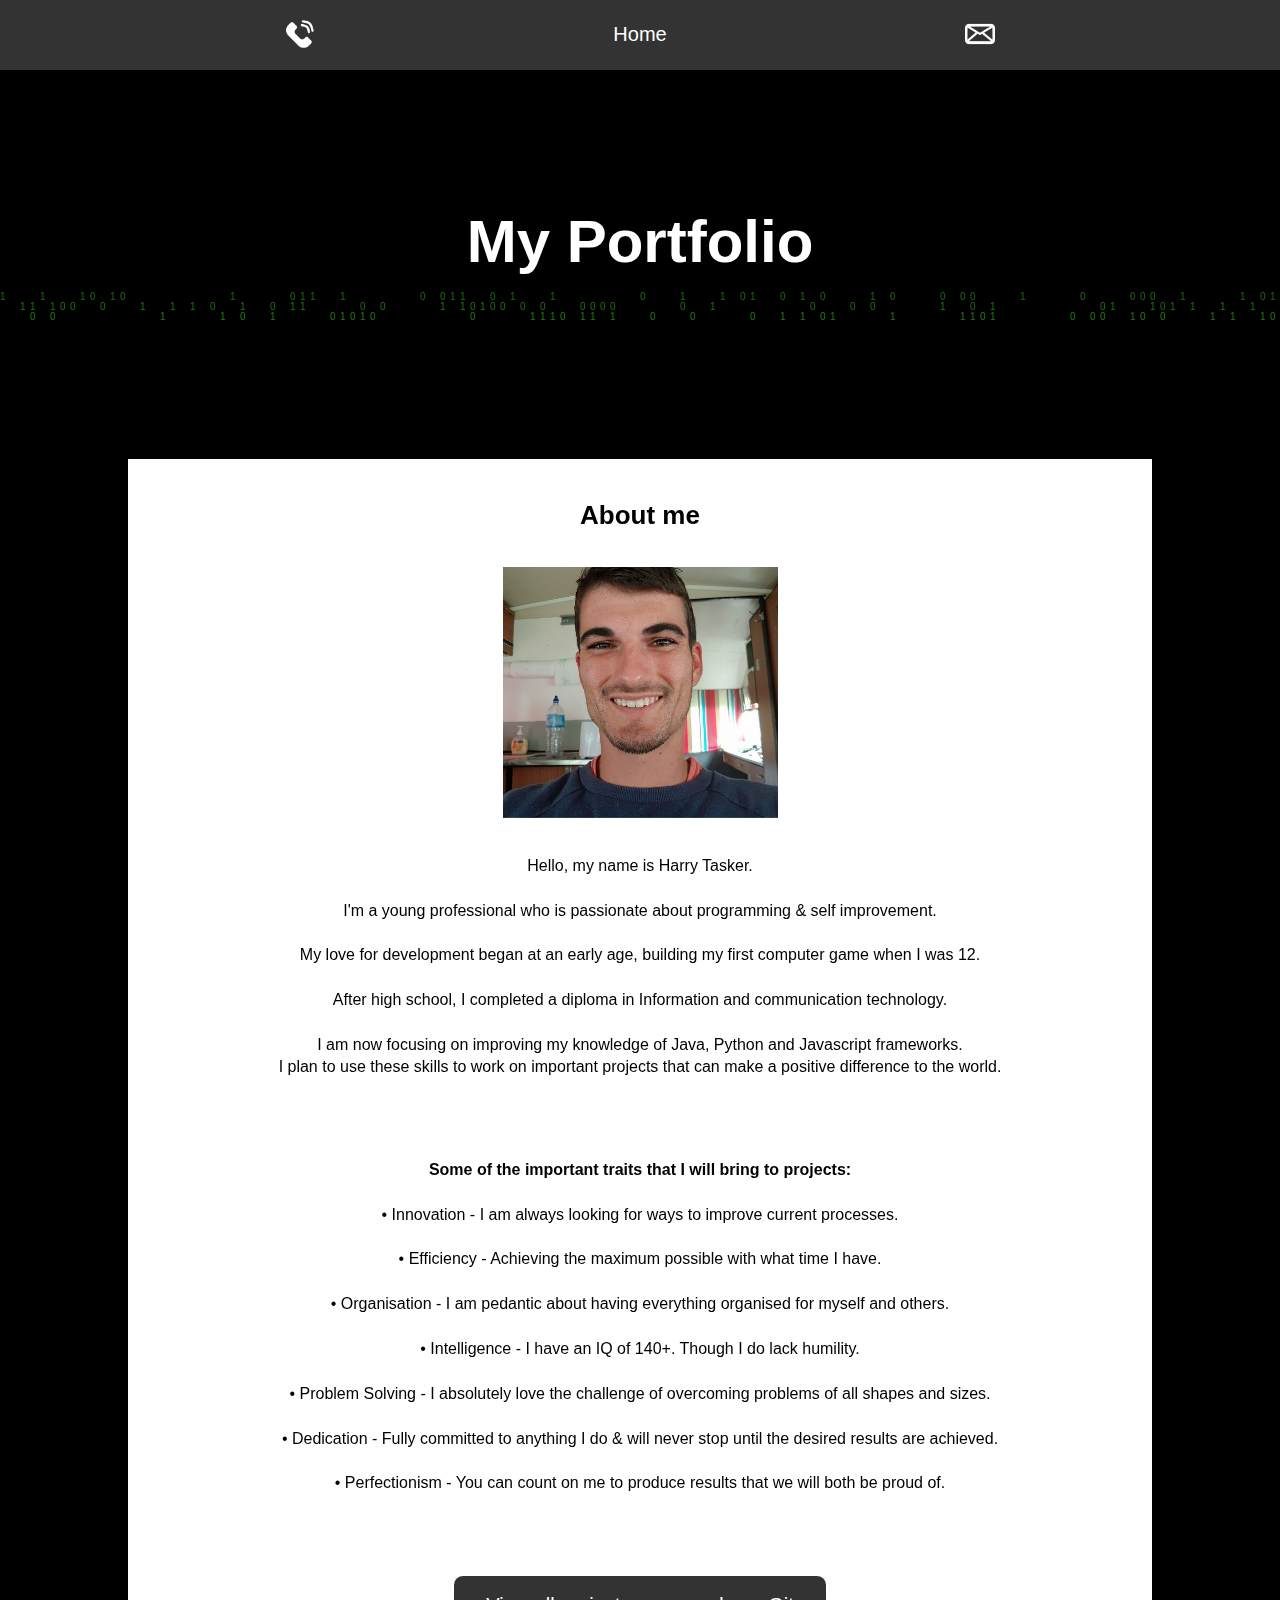
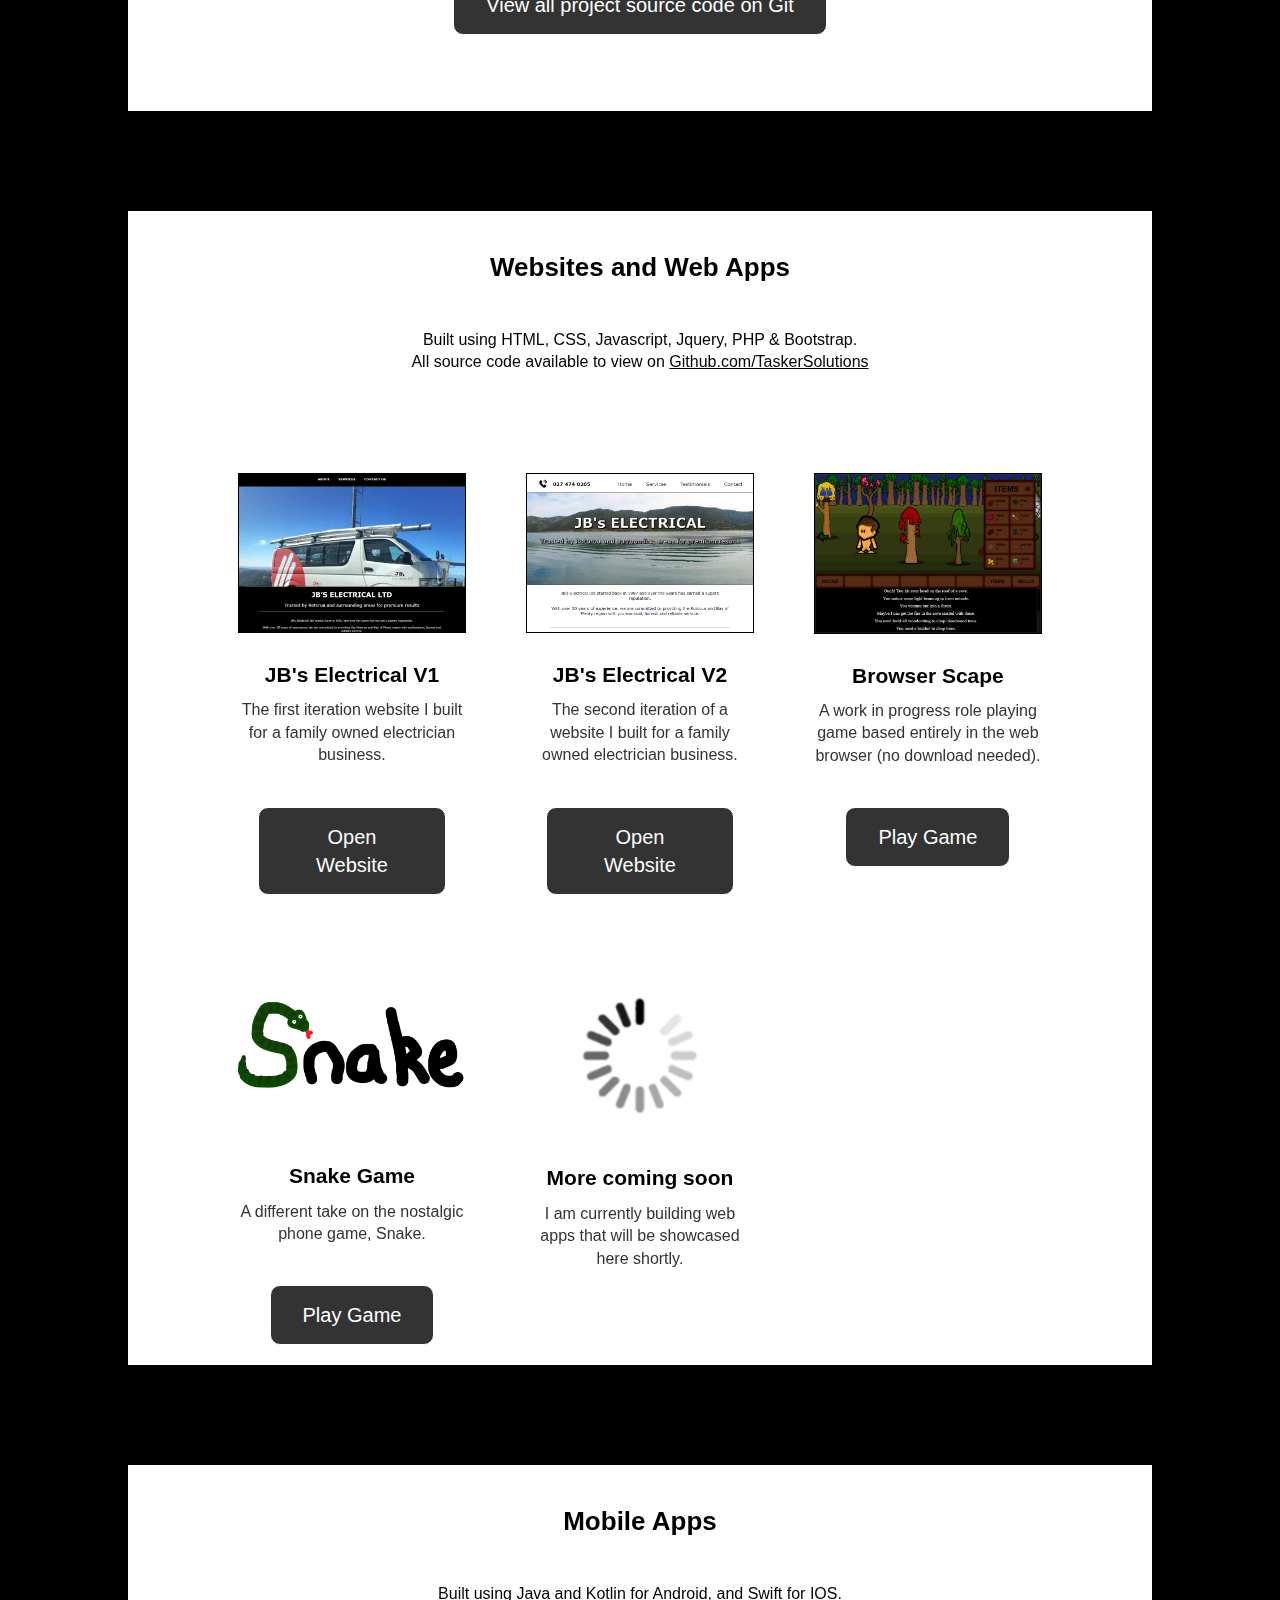
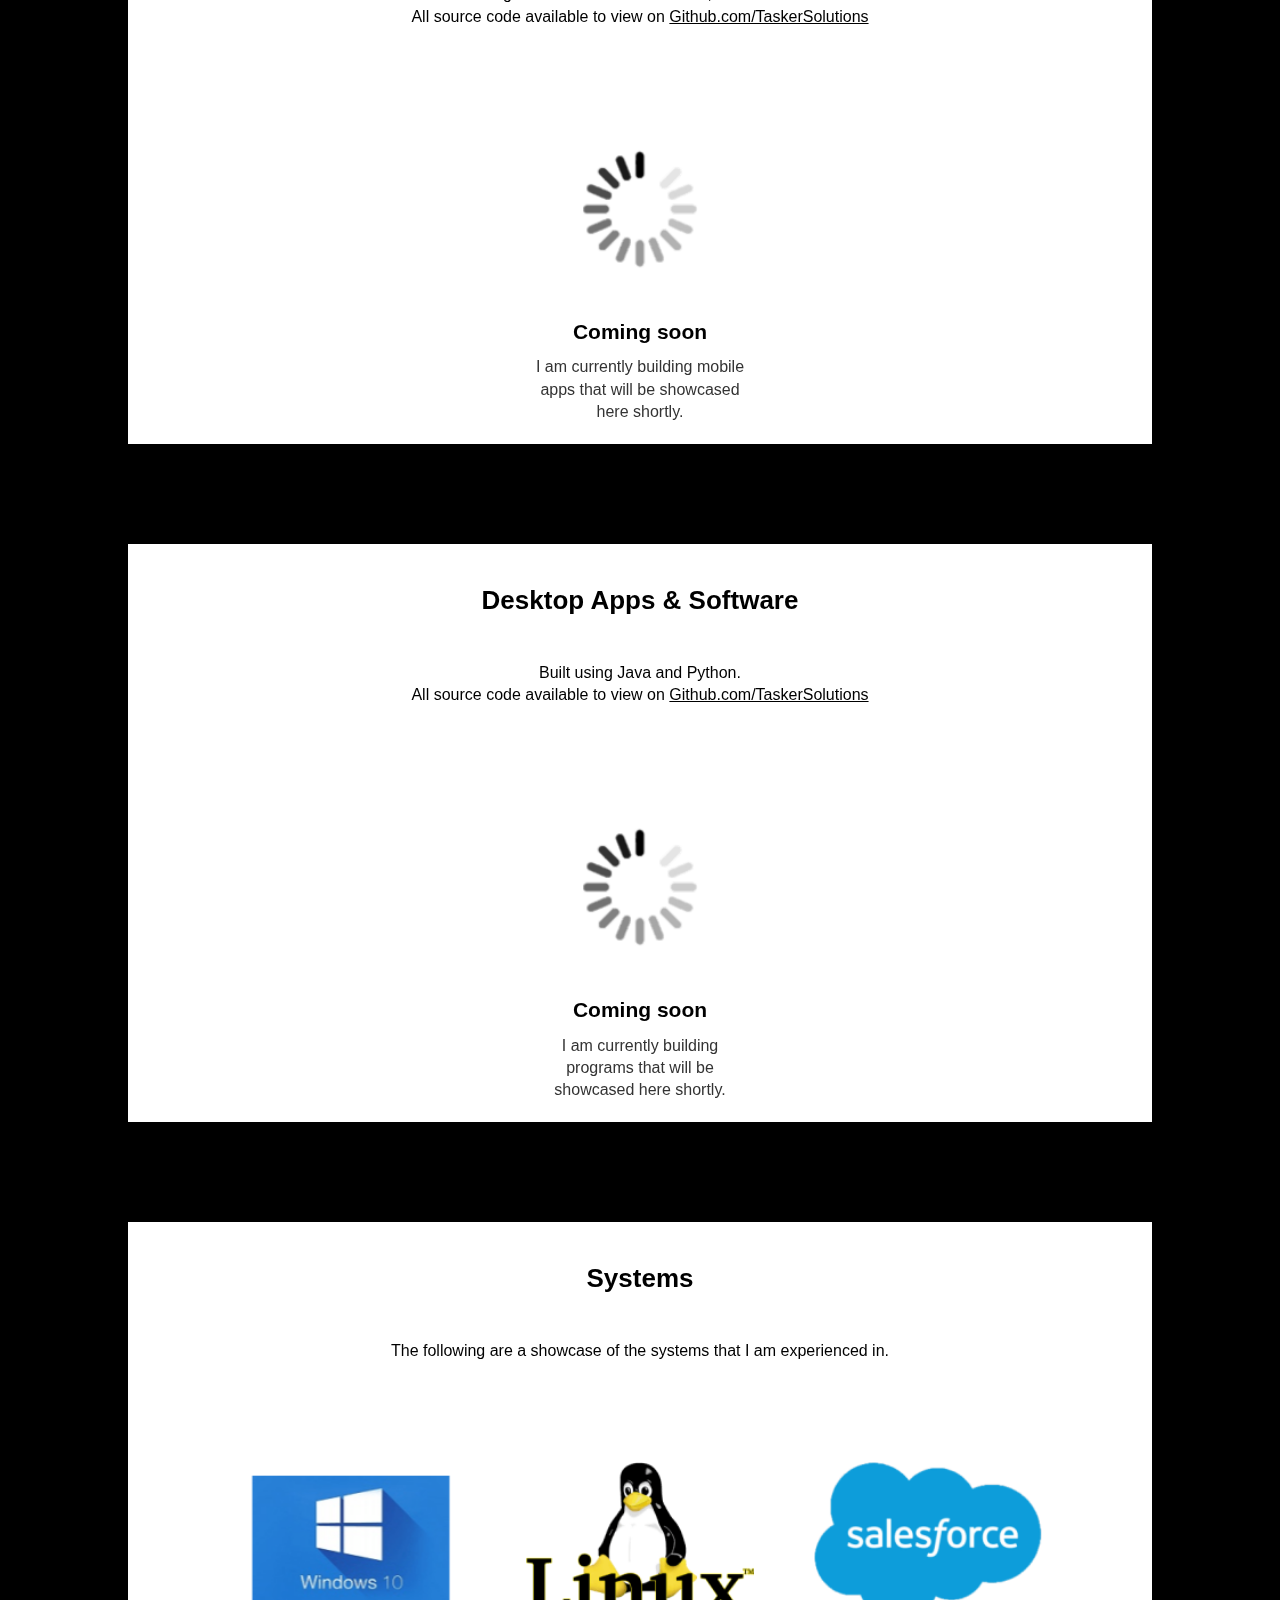
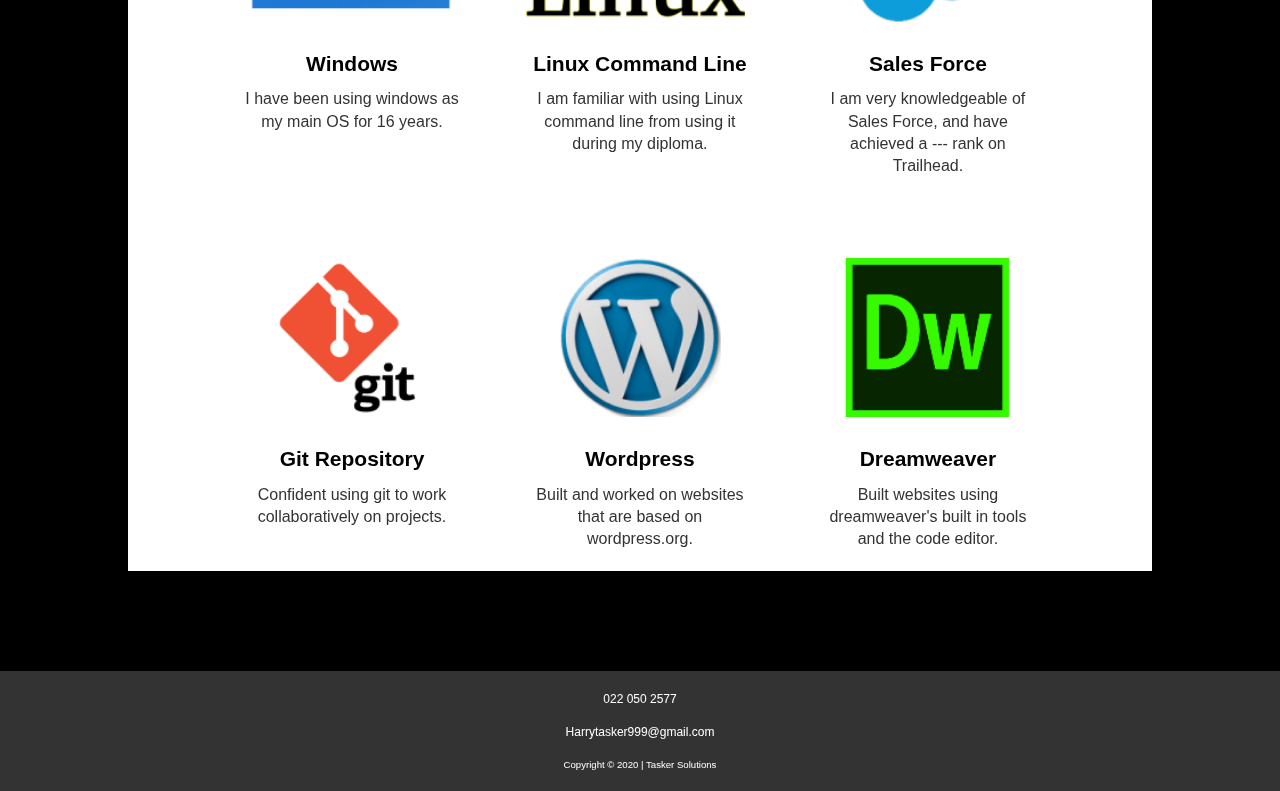
==== commit b14a8dcc: "edit" ====
--- a/portfolio.html
+++ b/portfolio.html
@@ -110,41 +110,41 @@
 
 				<div class="row">
 					<div class="col-33 content padding-20px slide">
-						<a href="jbselectrical/jb1/index.html">
+						<a href="jbselectrical/jb1/index.html" target="blank">
 							<img class="port-img solid-black-border" src="media/jb1.png">
 						</a>
 						<h2 class="sub-heading">JB's Electrical V1</h2>
 						<p class="p-block">The first iteration website I built for a family owned electrician business.</p>
-						<a href="jbselectrical/jb1/index.html" class="button margin-20px">Open Website</a>
+						<a href="jbselectrical/jb1/index.html" target="blank" class="button margin-20px">Open Website</a>
 					</div> 
 					
 					<div class="col-33 content padding-20px slide">
-						<a href="jbselectrical/jb2/index.html">
+						<a href="jbselectrical/jb2/index.html" target="blank">
 							<img class="port-img solid-black-border" src="media/jb2.png">
 						</a>
 						<h2 class="sub-heading">JB's Electrical V2</h2>
 						<p class="p-block">The second iteration of a website I built for a family owned electrician business.</p>
-						<a href="jbselectrical/jb2/index.html" class="button margin-20px">Open Website</a>
-					</div>
-
-					<div class="col-33 content padding-20px slide">
-						<a href="browserscape/game.html">
+						<a href="jbselectrical/jb2/index.html" target="blank" class="button margin-20px">Open Website</a>
+					</div>
+
+					<div class="col-33 content padding-20px slide">
+						<a href="browserscape/game.html" target="blank">
 							<img class="port-img solid-black-border" src="media/game.png">
 						</a>
 						<h2 class="sub-heading">Browser Scape</h2>
 						<p class="p-block">A work in progress role playing game based entirely in the web browser (no download needed).</p>
-						<a href="browserscape/game.html" class="button margin-20px">Play Game</a>
-					</div>
-				</div>
-
-				<div class="row">
-					<div class="col-33 content padding-20px slide">
-						<a href="snakegame/index.html">
-							<img class="port-img" src="media/snake_face_icon.png">
+						<a href="browserscape/game.html" target="blank" class="button margin-20px">Play Game</a>
+					</div>
+				</div>
+
+				<div class="row">
+					<div class="col-33 content padding-20px slide">
+						<a href="snakegame/index.html" target="blank">
+							<img class="port-img" src="media/snake_bold.png">
 						</a>
 						<h2 class="sub-heading">Snake Game</h2>
 						<p class="p-block">A different take on the nostalgic phone game, Snake.</p>
-						<a href="snakegame/index.html" class="button margin-20px">Play Game</a>
+						<a href="snakegame/index.html" target="blank" class="button margin-20px">Play Game</a>
 					</div>
 
 					<div class="col-33 content padding-20px slide">
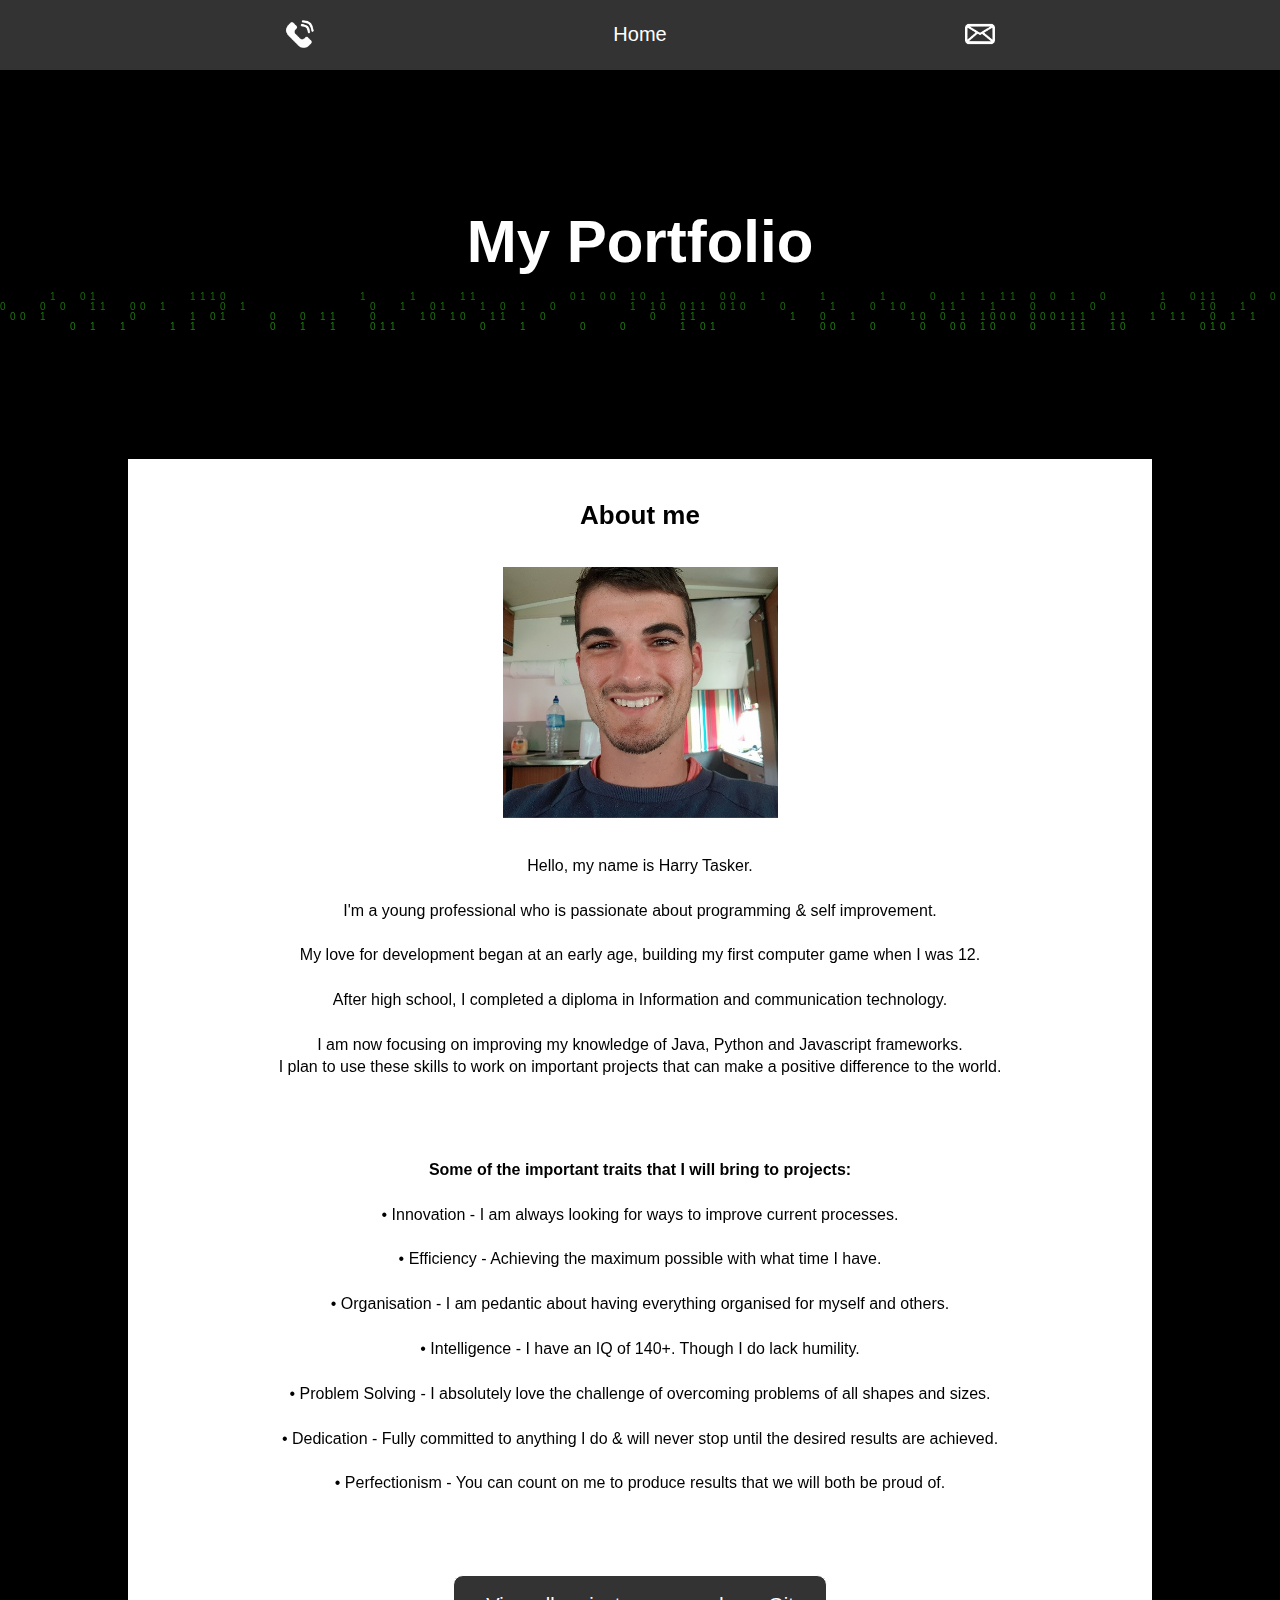
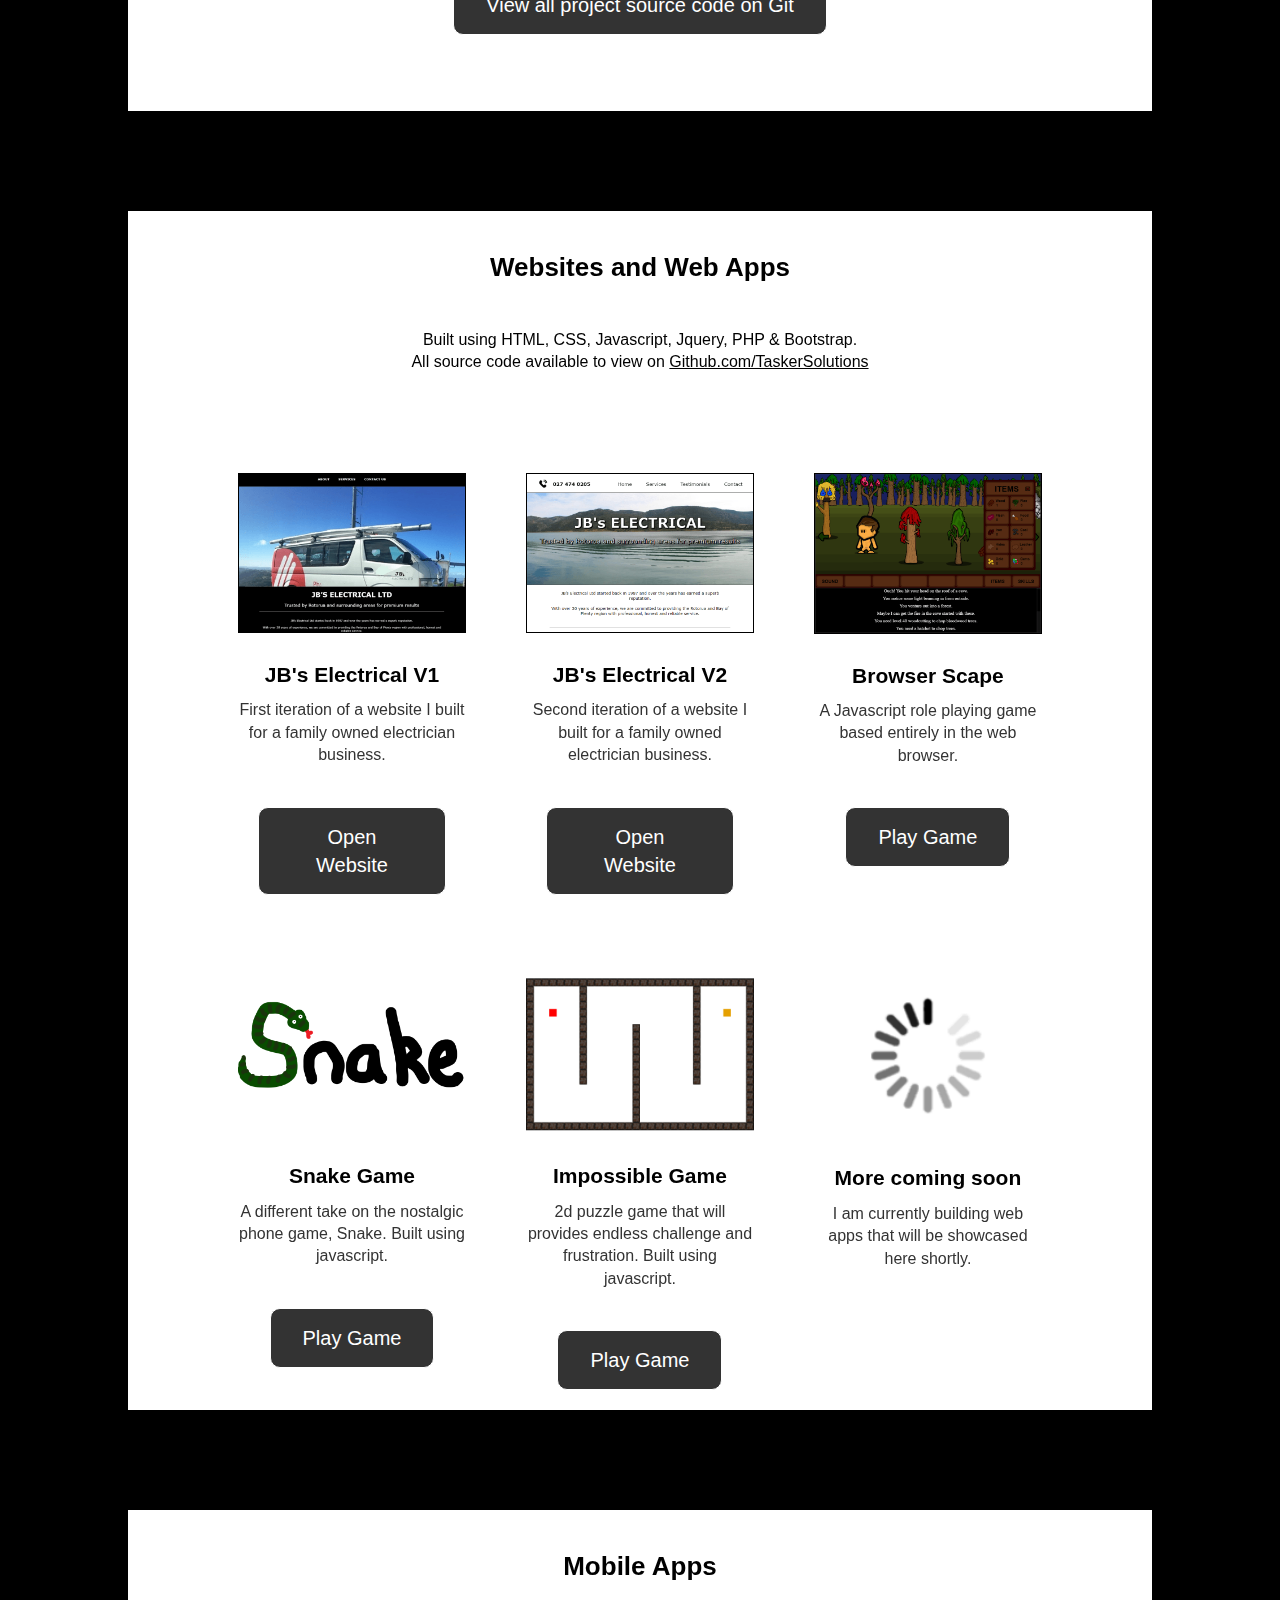
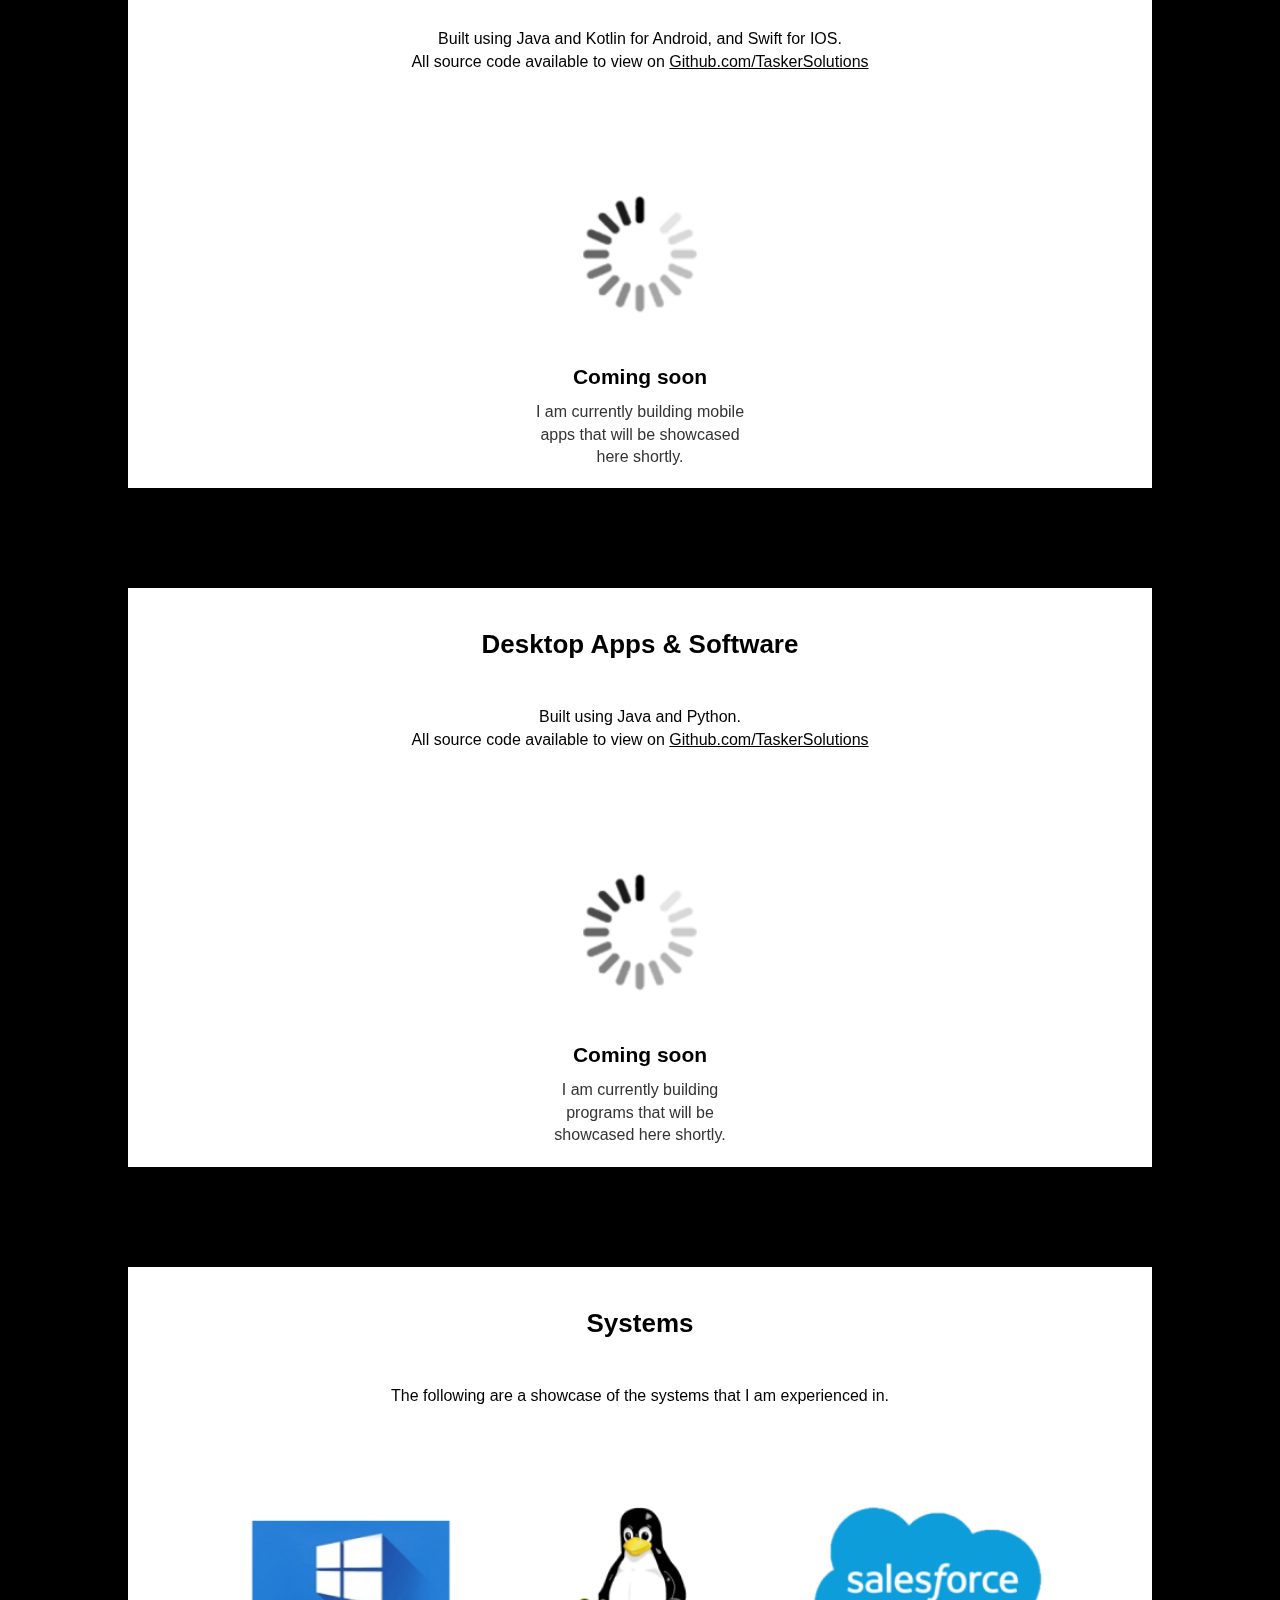
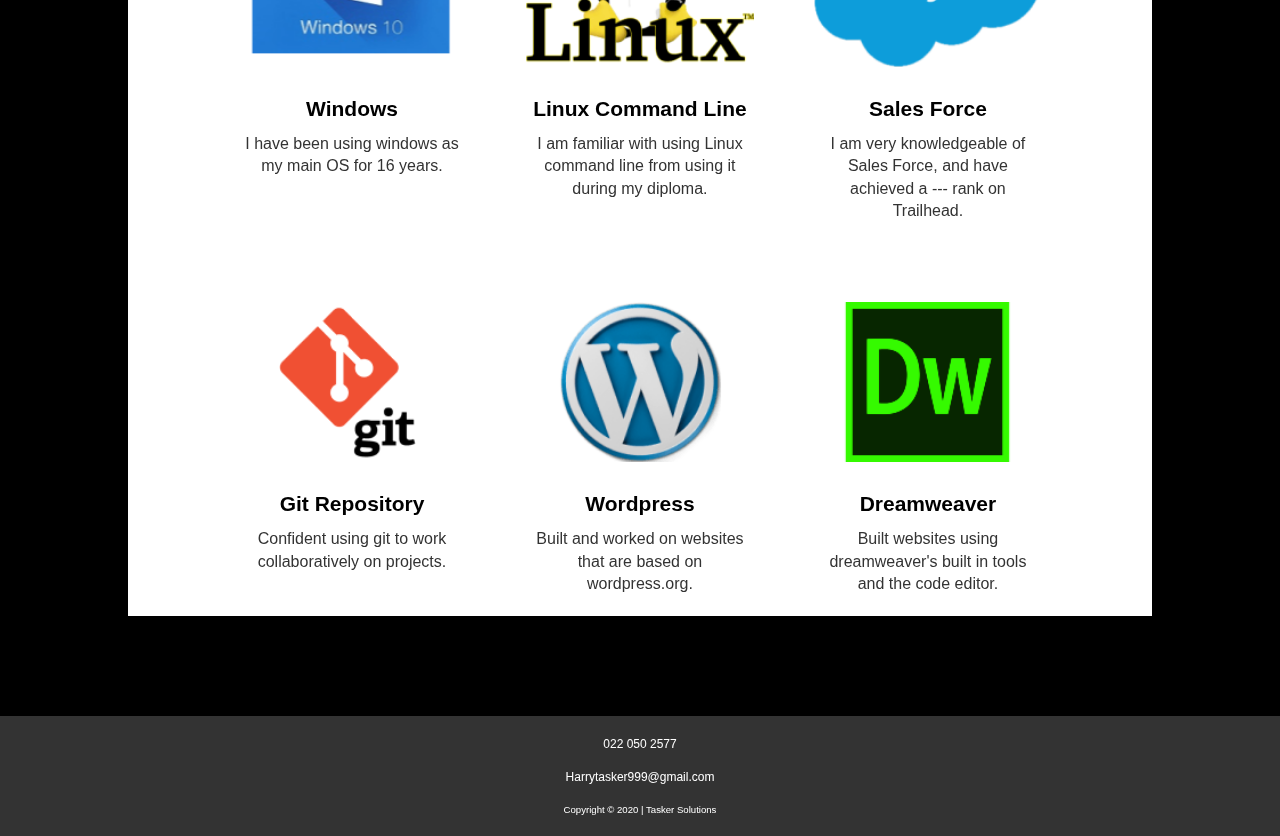
==== commit 39ea33e1: "add impossible game to portfolio" ====
--- a/portfolio.html
+++ b/portfolio.html
@@ -114,7 +114,7 @@
 							<img class="port-img solid-black-border" src="media/jb1.png">
 						</a>
 						<h2 class="sub-heading">JB's Electrical V1</h2>
-						<p class="p-block">The first iteration website I built for a family owned electrician business.</p>
+						<p class="p-block">First iteration of a website I built for a family owned electrician business.</p>
 						<a href="jbselectrical/jb1/index.html" target="blank" class="button margin-20px">Open Website</a>
 					</div> 
 					
@@ -123,7 +123,7 @@
 							<img class="port-img solid-black-border" src="media/jb2.png">
 						</a>
 						<h2 class="sub-heading">JB's Electrical V2</h2>
-						<p class="p-block">The second iteration of a website I built for a family owned electrician business.</p>
+						<p class="p-block">Second iteration of a website I built for a family owned electrician business.</p>
 						<a href="jbselectrical/jb2/index.html" target="blank" class="button margin-20px">Open Website</a>
 					</div>
 
@@ -132,7 +132,7 @@
 							<img class="port-img solid-black-border" src="media/game.png">
 						</a>
 						<h2 class="sub-heading">Browser Scape</h2>
-						<p class="p-block">A work in progress role playing game based entirely in the web browser (no download needed).</p>
+						<p class="p-block">A Javascript role playing game based entirely in the web browser.</p>
 						<a href="browserscape/game.html" target="blank" class="button margin-20px">Play Game</a>
 					</div>
 				</div>
@@ -143,8 +143,17 @@
 							<img class="port-img" src="media/snake_bold.png">
 						</a>
 						<h2 class="sub-heading">Snake Game</h2>
-						<p class="p-block">A different take on the nostalgic phone game, Snake.</p>
+						<p class="p-block">A different take on the nostalgic phone game, Snake. Built using javascript.</p>
 						<a href="snakegame/index.html" target="blank" class="button margin-20px">Play Game</a>
+					</div>
+
+					<div class="col-33 content padding-20px slide">
+						<a href="impossiblegame/index.html" target="blank">
+							<img class="port-img" src="media/impossible.png">
+						</a>
+						<h2 class="sub-heading">Impossible Game</h2>
+						<p class="p-block">2d puzzle game that will provides endless challenge and frustration. Built using javascript.</p>
+						<a href="impossiblegame/index.html" target="blank" class="button margin-20px">Play Game</a>
 					</div>
 
 					<div class="col-33 content padding-20px slide">
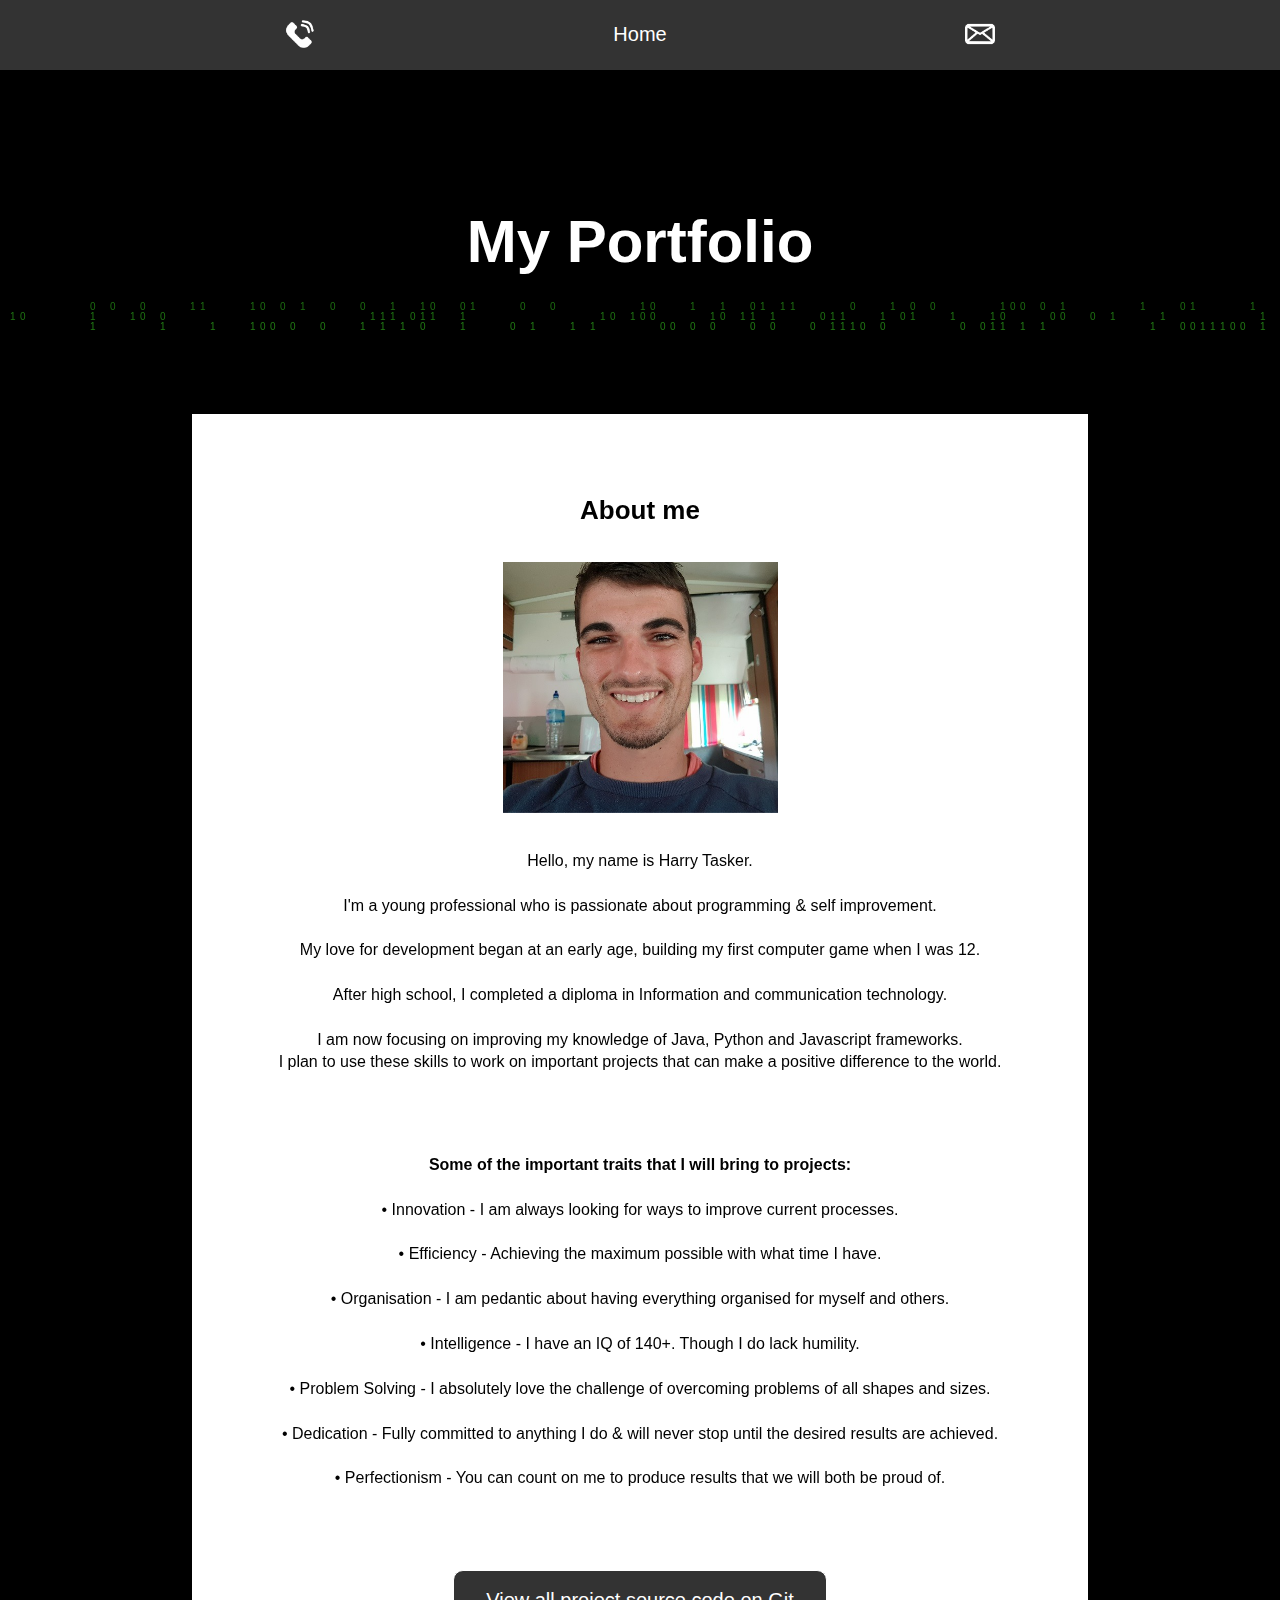
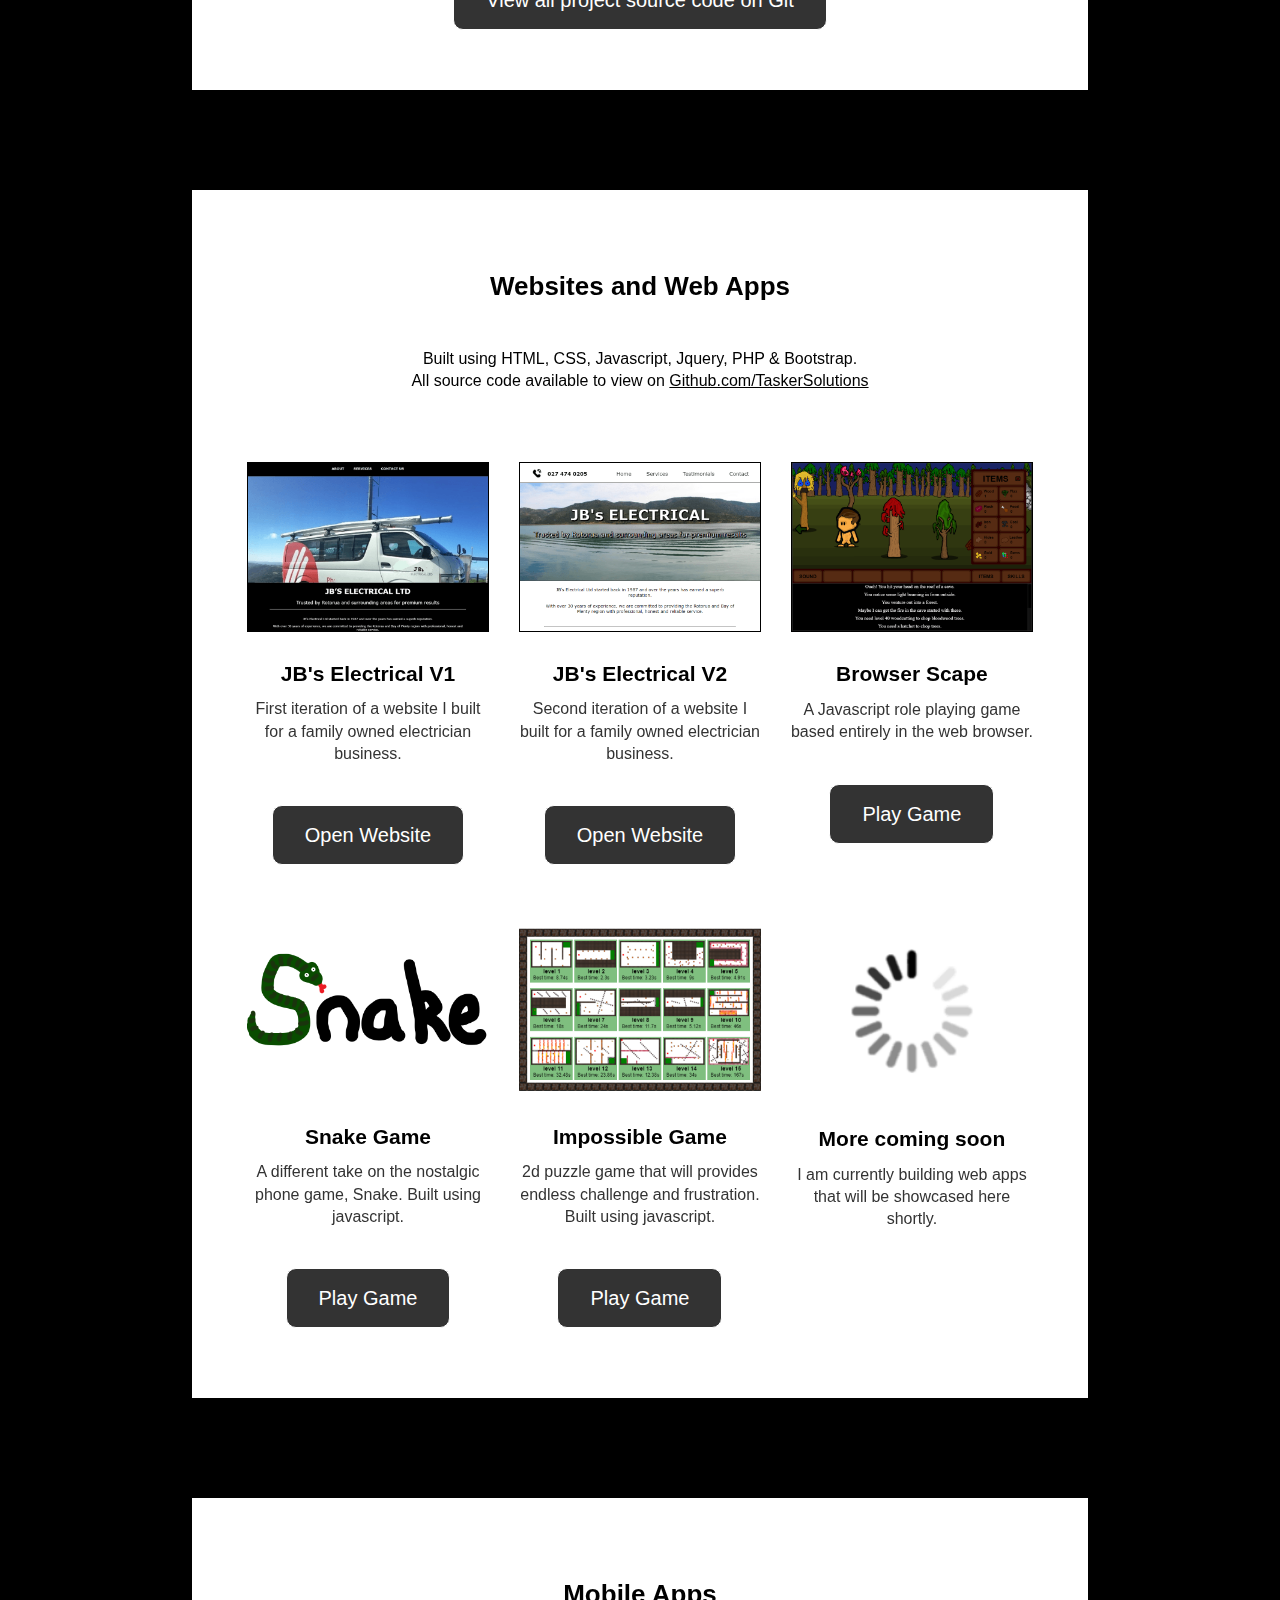
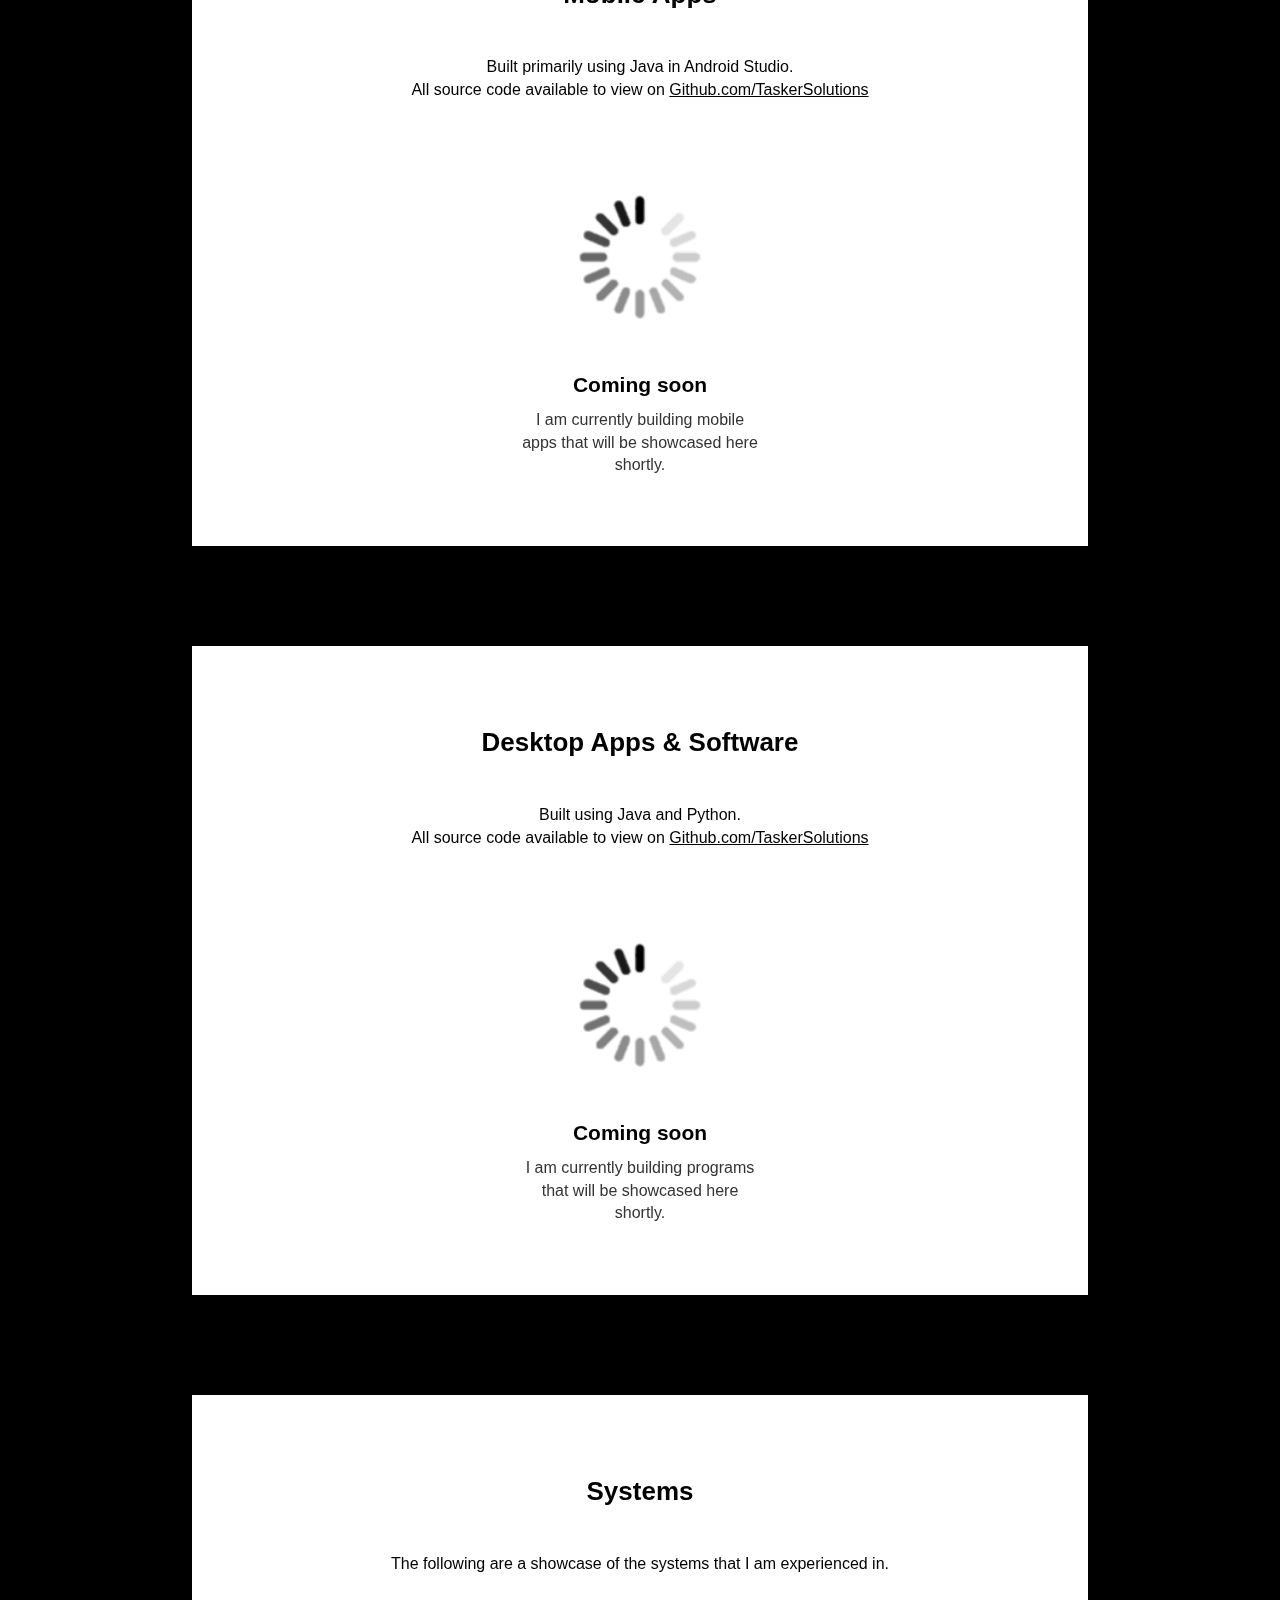
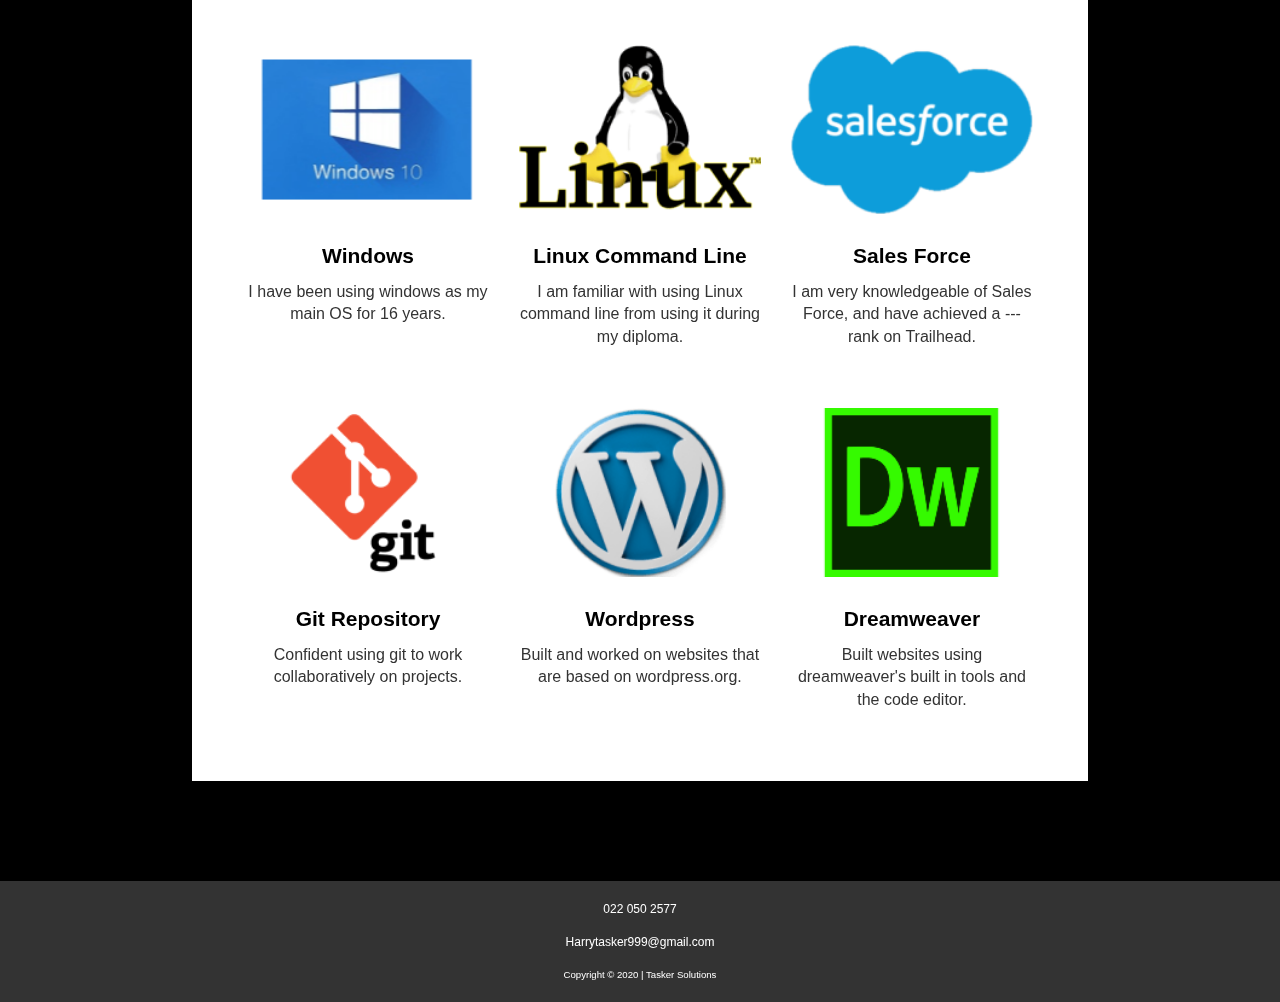
==== commit bebfaaa3: "edits" ====
--- a/portfolio.html
+++ b/portfolio.html
@@ -94,7 +94,6 @@
 				</p>
 
 				<a href="https://github.com/TaskerSolutions" target="blank" class="button margin-20px">View all project source code on Git</a>
-				<br><br><br>
 			</div>
 
 			<div class="content-container">
@@ -173,7 +172,7 @@
 				<br>
 				<div class="heading bold">Mobile Apps</div>
 				<p class="blurb">
-					Built using Java and Kotlin for Android, and Swift for IOS.
+					Built primarily using Java in Android Studio.
 					<br>All source code available to view on
 					<a href="http://www.github.com/TaskerSolutions" target="blank" class="link-black">Github.com/TaskerSolutions</a>
 				</p>
--- a/css/style.css
+++ b/css/style.css
@@ -45,6 +45,8 @@
 
 .content-container {
 	width: 85%;
+	padding: 15px;
+	padding-bottom: 20px;
 	max-width: 1200px;
 	margin: auto;
 	background-color: #FFFFFF;
@@ -78,12 +80,6 @@
 }
 
 
-.img-block {
-	max-width: 55%;
-	margin: 10px;
-	transition: transform .2s;
-}
-
 .solid-black-border {border: solid black 1px;}
 .bold {font-weight: bold;}
 .padding-20px {padding: 20px;}
@@ -95,6 +91,7 @@
 	margin-top: 10px;
 	margin-bottom: 20px;
 	color: #333333;
+
 }
 
 .img-me {
@@ -118,13 +115,15 @@
 }
 
 .content {
-	padding: 40px 30px 00px 30px;
+	padding: 40px 30px 30px 30px;
+	border-bottom: dotted grey 1px;
 }
 
 .port-img {
     padding: 0px;
     transition: transform .2s; /* Animation */
     margin: 0 auto;
+	max-width: 100%;
 }
 
 a {
--- a/css/effects.css
+++ b/css/effects.css
@@ -44,7 +44,8 @@
 
 
 .come-in {
-  transform: translateY(100px);
+  transform: translateY(80px);
+  opacity: 0.2;
   animation: come-in 2s ease forwards;
 }
 
@@ -57,12 +58,16 @@
 }
 
 .already-visible {
+  opacity: 1;
   transform: translateY(0);
   animation: none;
 }
 
 @keyframes come-in {
-  to {transform: translateY(0);}
+  to {
+    transform: translateY(0);
+    opacity: 1;
+  }
 }
 
 /* image rotation */
--- a/css/mediaqueries.css
+++ b/css/mediaqueries.css
@@ -1,7 +1,10 @@
 /* original values are designed for small mobile phones */
 
 /* --------------- 480px (bigger than portrait phone) --------------- */
-@media only screen and (min-width: 480px) and (orientation: portrait) {
+@media only screen and (min-width: 480px) {
+	.port-img {
+		max-width: 70%;
+	}
 }
 
 /* --------------- 820px (bigger than landscape phone) --------------- */
@@ -12,9 +15,11 @@
 @media only screen and (min-width: 768px) {
 	.content-container {
 		width: 80%;
-		padding: 0px 80px 0px 80px;
+		padding: 30px;
 	}
 
+	.small {max-width: 55%;}
+	.content {border-bottom: none;}
 	.title-block h1 {font-size: 2.8em;} /* original 2.5em */
 	.title-block h2 {font-size: 1.4em;} /* original 1.2em */
 	.heading {font-size: 1.2em;} /* original 1.1em */
@@ -27,29 +32,29 @@
 
 /* --------------- 992px (laptops) --------------- */
 @media only screen and (min-width: 992px) {
+	.content-container {
+		width: 70%;
+		padding: 40px;
+	}
+
     .col-33 {width: 33.33%;	float: left;}
 	.col-66 {width: 66.66%;	float: left;}
 	.col-center {width: 33.33%; float: center;}
-	.img-block {max-width: 90%;}
-
+	
 	.title-block h1 {font-size: 3em;} /* original 2.5em */
 	.title-block h2 {font-size: 1.5em;} /* original 1.2em */
 	.heading {font-size: 1.3em;} /* original 1.1em */
 	.sub-heading {font-size: 1.05em;} /* original 0.9em */
 	p {font-size: 0.8em;} /* original 0.7em */
 	.button {font-size: 1em;} /* original 0.8em */
-
-	.img-block {padding: 0px 30px;}
+	.port-img {max-width: 100%;}
+	.content {padding: 10px 15px;}
 }
 
 @media only screen and (min-width: 992px)  and (orientation: landscape) {
-	.fixedbg {height: 70vh;}
-	.content-container {margin-top: 5vh;}
 }
 
 @media only screen and (min-width: 992px)  and (orientation: portrait) {
-	.fixedbg {height: 50vh;}
-	.content-container {margin-top: 0vh;}
 }
 
 
@@ -66,11 +71,7 @@
 }
 
 @media only screen and (min-width: 1312px) and (orientation: landscape) {
-	.fixedbg {height: 75vh;}
-	.content-container {margin-top: 5vh;}
 }
 
 @media only screen and (min-width: 1312px) and (orientation: portrait) {
-	.fixedbg {height: 50vh;}
-	.content-container {margin-top: 0vh;}
 }